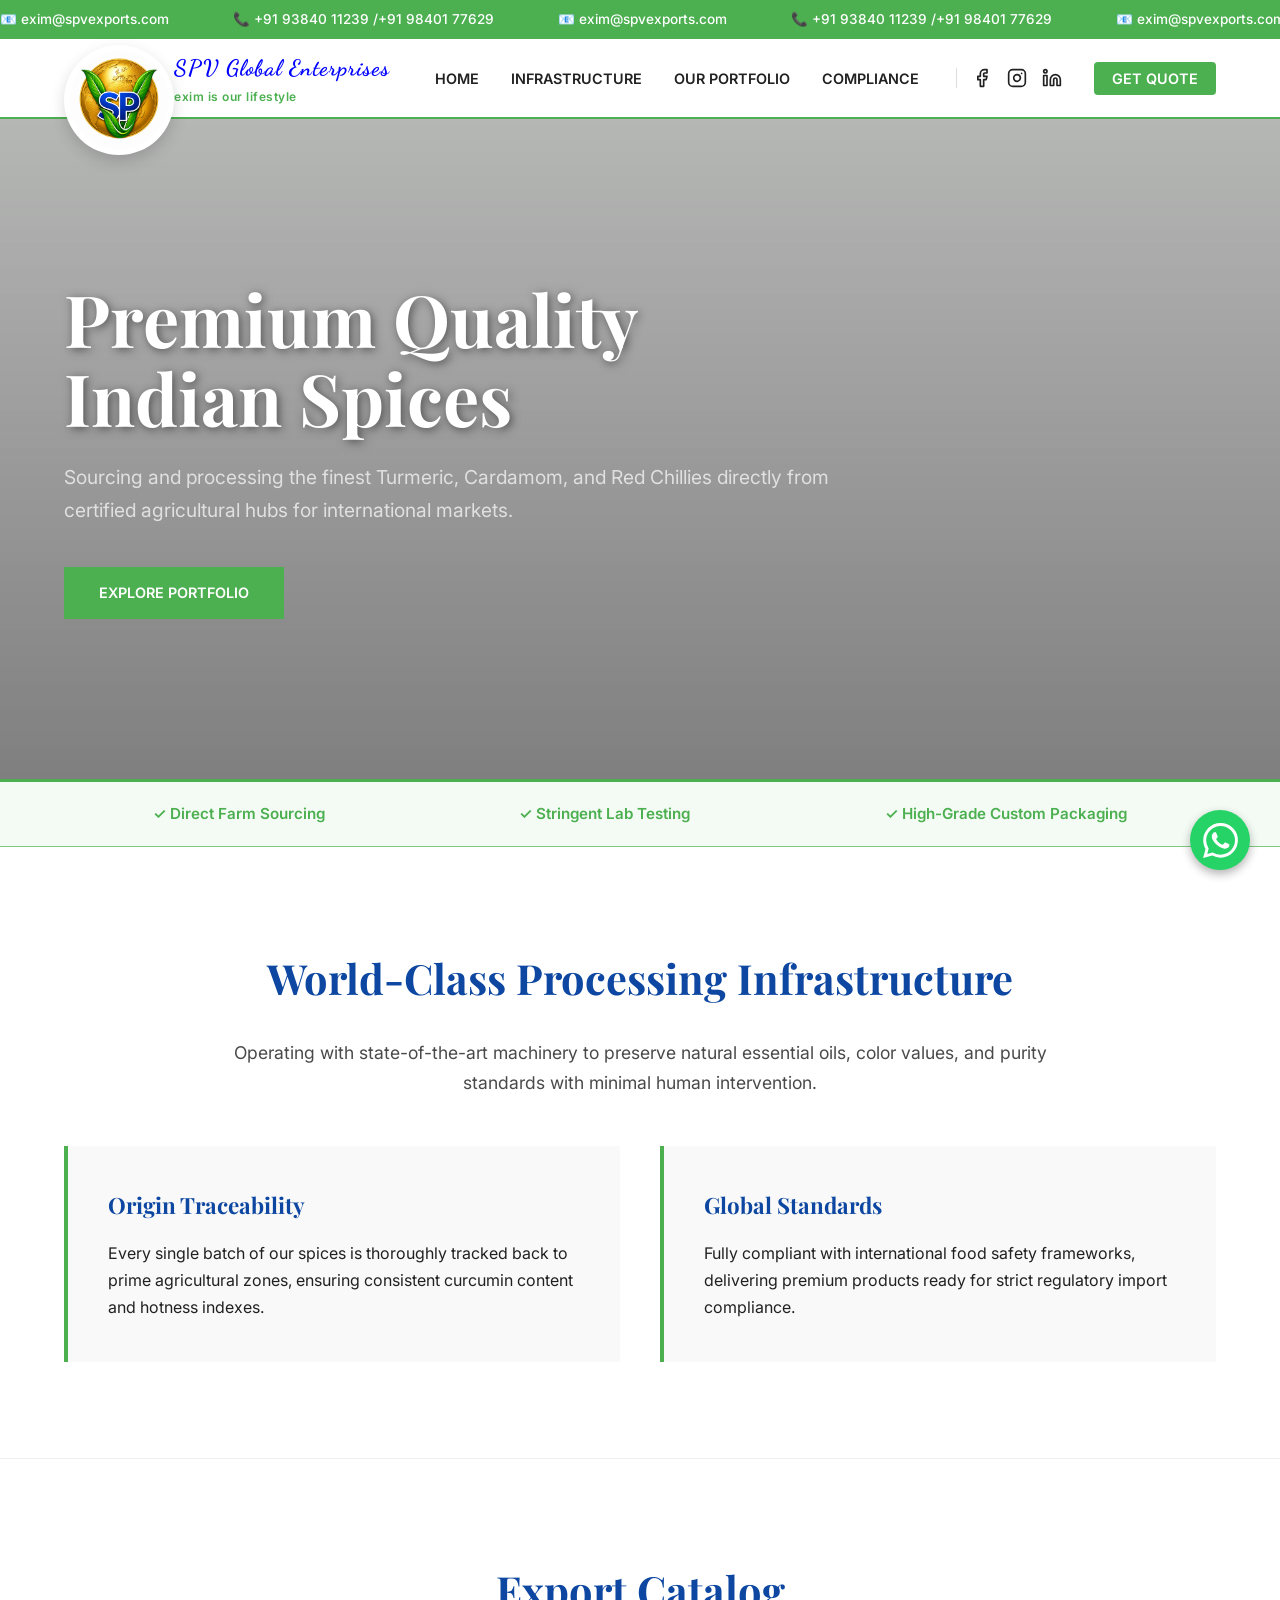
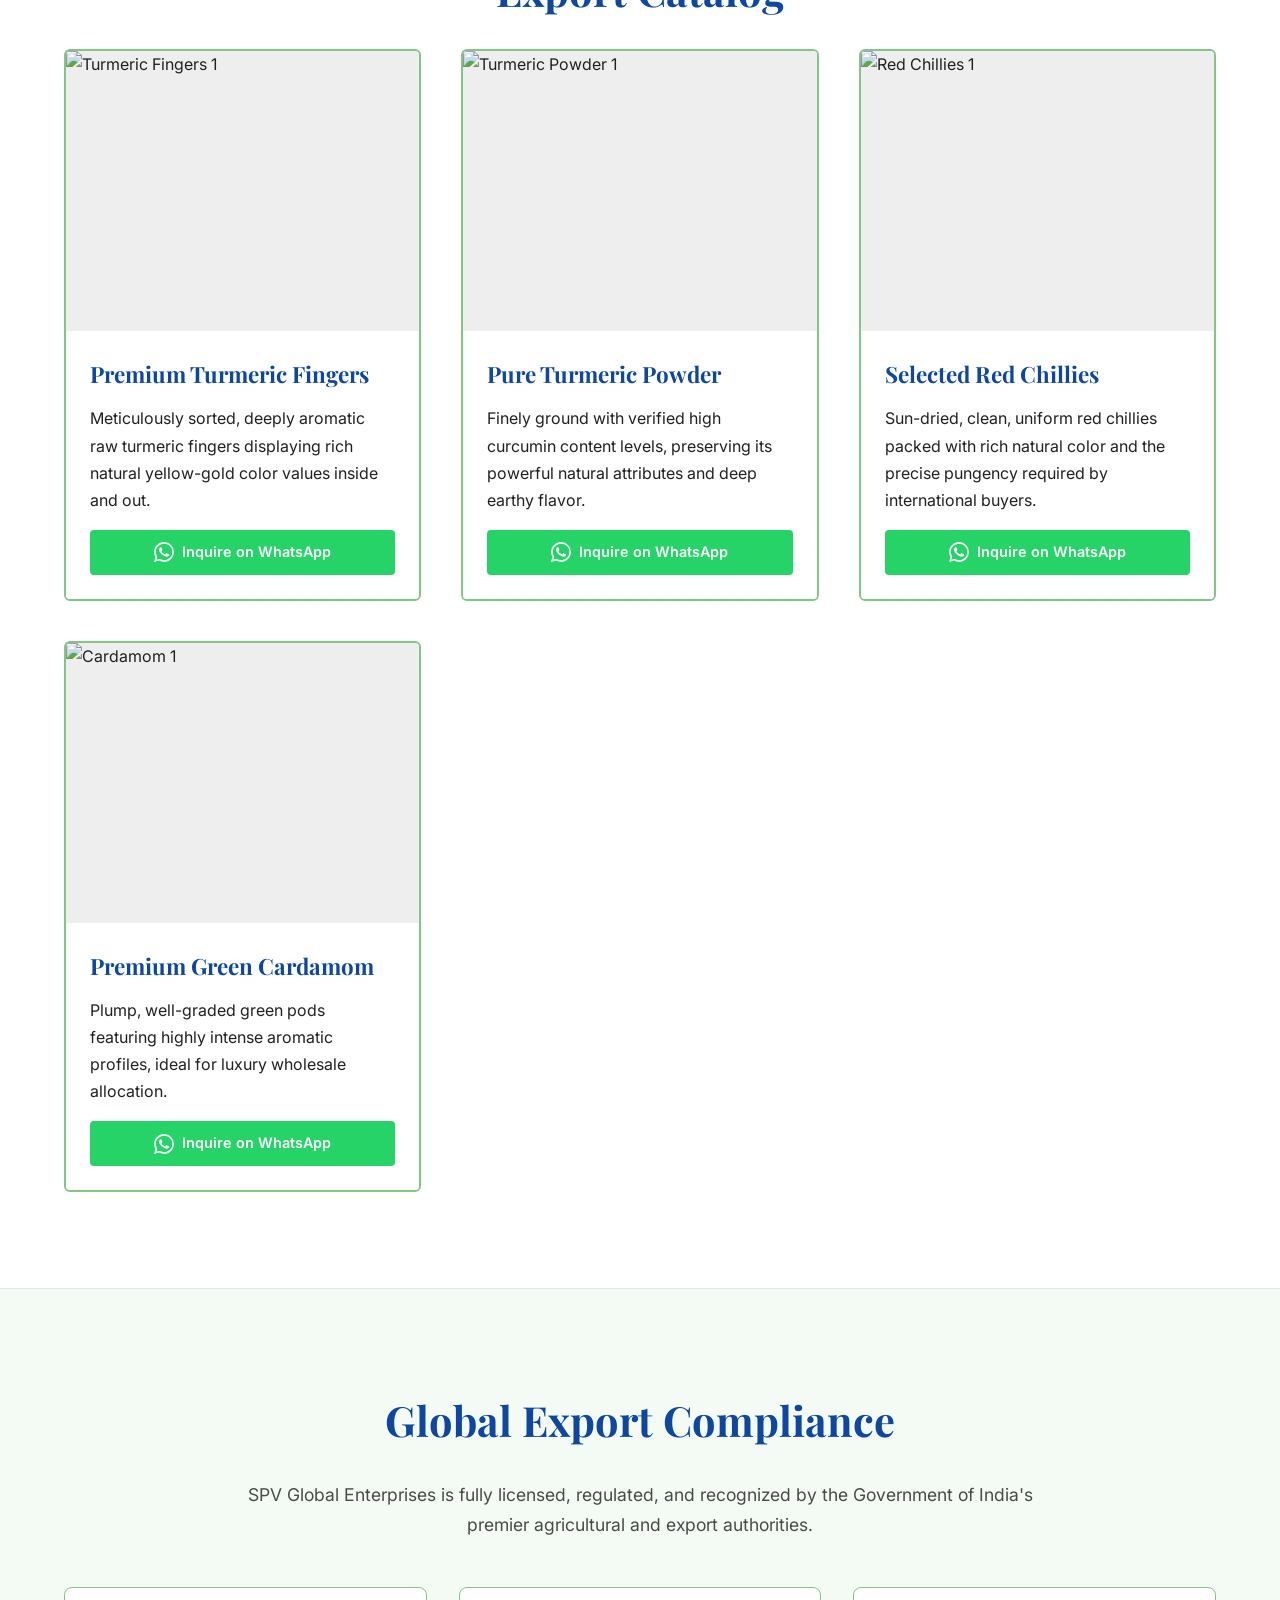
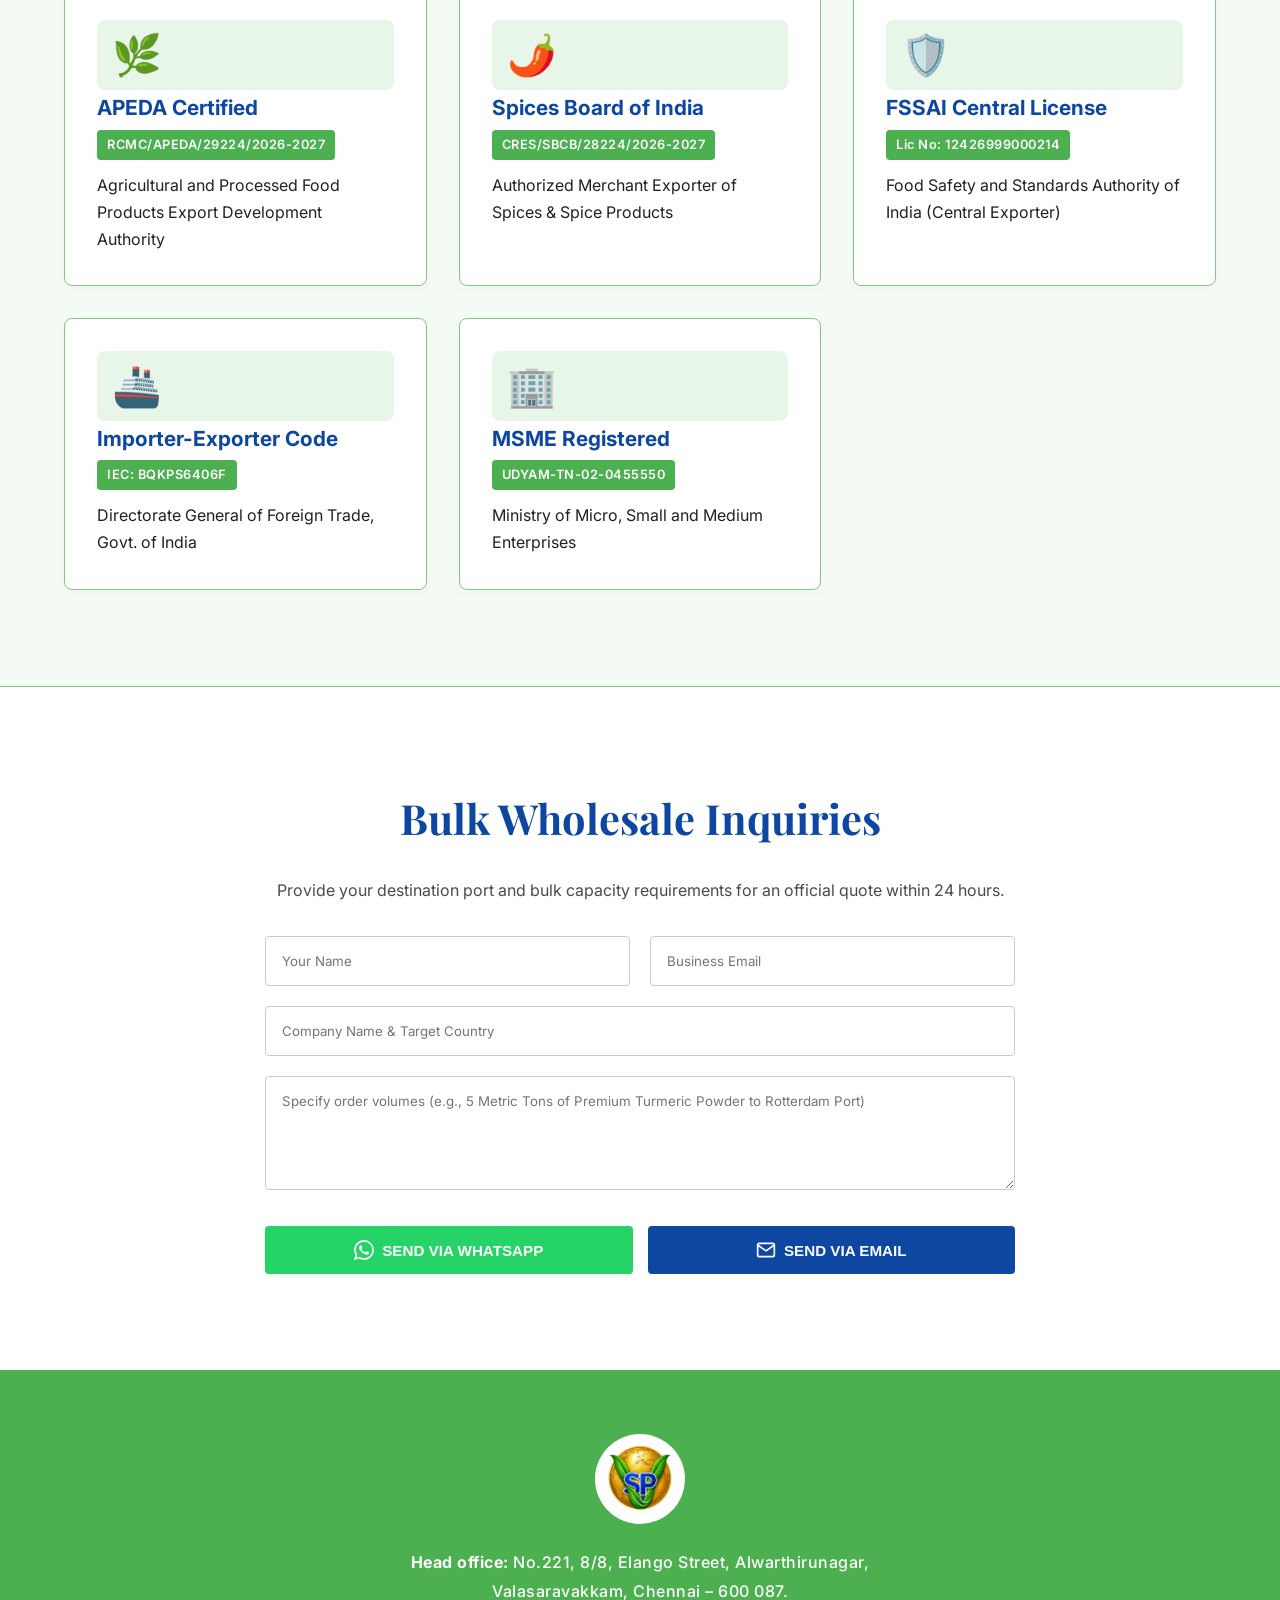
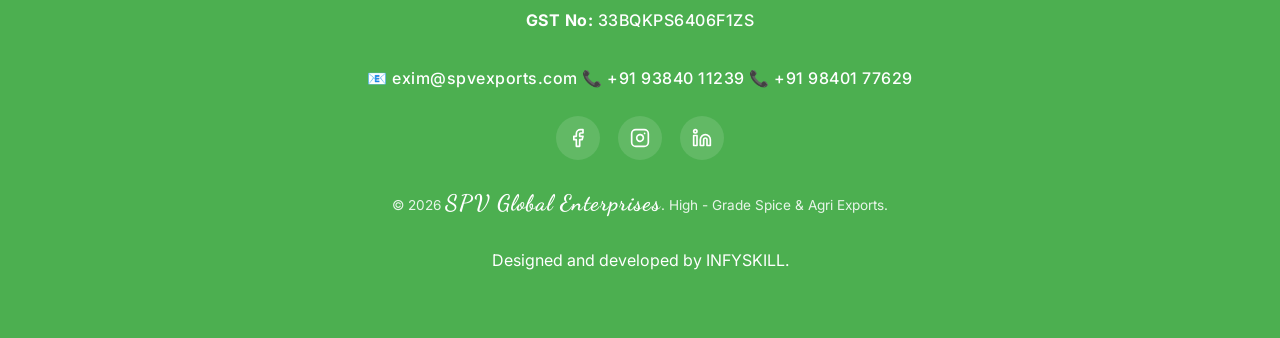
==== index.html @ 5a8e25a3 "feat: Implement certificate modal viewer with PDF.js integration" ====
<!DOCTYPE html>
<html lang="en">
<head>
    <meta charset="UTF-8">
    <meta name="viewport" content="width=device-width, initial-scale=1.0">
    <title>SPV Global Enterprises</title>
    
    <link rel="preconnect" href="https://fonts.googleapis.com">
    <link rel="preconnect" href="https://fonts.gstatic.com" crossorigin>
    <link href="https://fonts.googleapis.com/css2?family=Dancing+Script:wght@700&family=Inter:wght@400;500;600&family=Playfair+Display:wght@600;700&display=swap" rel="stylesheet">
    
    <link rel="stylesheet" href="css/style.css">
    <link rel="icon" type="image/jpeg" href="pics/newlogo.jpeg">
</head>
<body>

    <div class="top-bar">
        <div class="top-bar-container">
            <span>📧 exim@spvexports.com</span>
            <span>📞 +91 93840 11239 /+91 98401 77629</span>
            <span>📧 exim@spvexports.com</span>
            <span>📞 +91 93840 11239 /+91 98401 77629</span>
            <span>📧 exim@spvexports.com</span>
            <span>📞 +91 93840 11239 /+91 98401 77629</span>
            <span>📧 exim@spvexports.com</span>
            <span>📞 +91 93840 11239 /+91 98401 77629</span>
            <span>📧 exim@spvexports.com</span>
            <span>📞 +91 93840 11239 /+91 98401 77629</span>
            <span>📧 exim@spvexports.com</span>
            <span>📞 +91 93840 11239 /+91 98401 77629</span>
        </div>
    </div>

    <nav class="navbar" id="navbar">
        <a href="#home" class="brand-container">
            <div class="logo">
                <img src="pics/newlogo.jpeg" alt="SPV Global Logo">
            </div>
            <div class="brand-text">
                <span class="cursive-text">SPV Global Enterprises</span>
                <span class="tagline">exim is our lifestyle</span>
            </div>
        </a>
        
        <div class="hamburger" id="hamburger">
            <span></span>
            <span></span>
            <span></span>
        </div>

        <ul class="nav-links" id="nav-links">
            <li><a href="#home">Home</a></li>
            <li><a href="#infrastructure">Infrastructure</a></li>
            <li><a href="#portfolio">Our Portfolio</a></li>
            <li><a href="#certifications">Compliance</a></li>
            
            <li class="nav-socials">
                <a href="https://www.facebook.com/profile.php?id=61590350675172" aria-label="Facebook" target="_blank" rel="noopener noreferrer">
                    <svg width="20" height="20" viewBox="0 0 24 24" fill="none" stroke="currentColor" stroke-width="2" stroke-linecap="round" stroke-linejoin="round">
                        <path d="M18 2h-3a5 5 0 0 0-5 5v3H7v4h3v8h4v-8h3l1-4h-4V7a1 1 0 0 1 1-1h3z"></path>
                    </svg>
                </a>
                <a href="https://www.instagram.com/spvglobal2026?igsh=Nm51ZXF3a3JuY3J1" aria-label="Instagram" target="_blank" rel="noopener noreferrer">
                    <svg width="20" height="20" viewBox="0 0 24 24" fill="none" stroke="currentColor" stroke-width="2" stroke-linecap="round" stroke-linejoin="round">
                        <rect x="2" y="2" width="20" height="20" rx="5" ry="5"></rect>
                        <path d="M16 11.37A4 4 0 1 1 12.63 8 4 4 0 0 1 16 11.37z"></path>
                        <line x1="17.5" y1="6.5" x2="17.51" y2="6.5"></line>
                    </svg>
                </a>
                <a href="#" aria-label="LinkedIn" target="_blank" rel="noopener noreferrer">
                    <svg width="20" height="20" viewBox="0 0 24 24" fill="none" stroke="currentColor" stroke-width="2" stroke-linecap="round" stroke-linejoin="round">
                        <path d="M16 8a6 6 0 0 1 6 6v7h-4v-7a2 2 0 0 0-2-2 2 2 0 0 0-2 2v7h-4v-7a6 6 0 0 1 6-6z"></path>
                        <rect x="2" y="9" width="4" height="12"></rect>
                        <circle cx="4" cy="4" r="2"></circle>
                    </svg>
                </a>
            </li>

            <li><a href="#contact" class="btn-nav">Get Quote</a></li>
        </ul>
    </nav>

    <section id="home" class="hero">
        <div class="hero-content">
            <h1>Premium Quality <br>Indian Spices</h1>
            <p>Sourcing and processing the finest Turmeric, Cardamom, and Red Chillies directly from certified agricultural hubs for international markets.</p>
            <a href="#portfolio" class="btn">Explore Portfolio</a>
        </div>
    </section>

    <div class="highlight-bar">
        <div class="highlight-item">✓ Direct Farm Sourcing</div>
        <div class="highlight-item">✓ Stringent Lab Testing</div>
        <div class="highlight-item">✓ High-Grade Custom Packaging</div>
    </div>

    <section id="infrastructure" class="info-section">
        <div class="section-header">
            <h2 class="section-title text-center">World-Class Processing Infrastructure</h2>
            <p class="section-desc text-center">Operating with state-of-the-art machinery to preserve natural essential oils, color values, and purity standards with minimal human intervention.</p>
        </div>
        
        <div class="info-grid">
            <div class="info-box">
                <h3>Origin Traceability</h3>
                <p>Every single batch of our spices is thoroughly tracked back to prime agricultural zones, ensuring consistent curcumin content and hotness indexes.</p>
            </div>
            <div class="info-box">
                <h3>Global Standards</h3>
                <p>Fully compliant with international food safety frameworks, delivering premium products ready for strict regulatory import compliance.</p>
            </div>
        </div>
    </section>

    <section id="portfolio" class="portfolio-section">
        <h2 class="section-title text-center">Export Catalog</h2>
        
        <div class="spice-grid">
            <div class="spice-card">
                <div class="carousel-container">
                    <div class="carousel">
                        <img src="https://res.cloudinary.com/dfp6vcrcp/image/upload/v1779695497/ChatGPT_Image_May_25_2026_01_05_05_PM_gaqlql.png" alt="Turmeric Fingers 1">
                        <img src="https://res.cloudinary.com/dfp6vcrcp/image/upload/v1779892685/tf3_oqchvl.jpg" alt="Turmeric Fingers 2">
                        <img src="https://res.cloudinary.com/dfp6vcrcp/image/upload/v1779892685/tf2_jirezu.jpg" alt="Turmeric Fingers 3">
                        <img src="https://res.cloudinary.com/dfp6vcrcp/image/upload/v1779892685/tf1_uqsbfe.jpg" alt="Turmeric Fingers 4">
                        <img src="https://res.cloudinary.com/dfp6vcrcp/image/upload/v1779892686/tf4_s787qu.jpg" alt="Turmeric Fingers 5">
                    </div>
                </div>
                <div class="spice-info">
                    <div class="info-text">
                        <h3>Premium Turmeric Fingers</h3>
                        <p>Meticulously sorted, deeply aromatic raw turmeric fingers displaying rich natural yellow-gold color values inside and out.</p>
                    </div>
                    <a href="https://wa.me/919384011239?text=Hello%20SPV%20Global%20Enterprises.%20I%20would%20like%20to%20request%20a%20formal%20quotation%20and%20export%20details%20for%20your%20Premium%20Turmeric%20Fingers.%20Please%20advise%20on%20the%20next%20steps." target="_blank" class="btn-wa">
                        <svg viewBox="0 0 24 24"><path d="M17.472 14.382c-.297-.149-1.758-.867-2.03-.967-.273-.099-.471-.148-.67.15-.197.297-.767.966-.94 1.164-.173.199-.347.223-.644.075-.297-.15-1.255-.463-2.39-1.475-.883-.788-1.48-1.761-1.653-2.059-.173-.297-.018-.458.13-.606.134-.133.298-.347.446-.52.149-.174.198-.298.298-.497.099-.198.05-.371-.025-.52-.075-.149-.669-1.612-.916-2.207-.242-.579-.487-.5-.669-.51a12.8 12.8 0 0 0-.57-.01c-.198 0-.52.074-.792.372-.272.297-1.04 1.016-1.04 2.479 0 1.462 1.065 2.875 1.213 3.074.149.198 2.096 3.2 5.077 4.487.709.306 1.262.489 1.694.625.712.227 1.36.195 1.871.118.571-.085 1.758-.719 2.006-1.413.248-.694.248-1.289.173-1.413-.074-.124-.272-.198-.57-.347m-5.421 7.403h-.004a9.87 9.87 0 0 1-5.031-1.378l-.361-.214-3.741.982.998-3.648-.235-.374a9.86 9.86 0 0 1-1.51-5.26c.001-5.45 4.436-9.884 9.888-9.884 2.64 0 5.122 1.03 6.988 2.898a9.825 9.825 0 0 1 2.893 6.994c-.003 5.45-4.437 9.884-9.885 9.884m8.413-18.297A11.815 11.815 0 0 0 12.05 0C5.495 0 .16 5.335.157 11.892c0 2.096.547 4.142 1.588 5.945L.057 24l6.305-1.654a11.882 11.882 0 0 0 5.683 1.448h.005c6.554 0 11.89-5.335 11.893-11.893a11.821 11.821 0 0 0-3.48-8.413Z"/></svg>
                        Inquire on WhatsApp
                    </a>
                </div>
            </div>

            <div class="spice-card">
                <div class="carousel-container">
                    <div class="carousel">
                        <img src="https://res.cloudinary.com/dfp6vcrcp/image/upload/v1779695483/ChatGPT_Image_May_25_2026_01_06_16_PM_ndej7j.png" alt="Turmeric Powder 1">
                        <img src="https://res.cloudinary.com/dfp6vcrcp/image/upload/v1779858948/t_p_1_capuyv.jpg" alt="Turmeric Powder 2">
                        <img src="https://res.cloudinary.com/dfp6vcrcp/image/upload/v1779858948/t_p_4_w5t6rt.jpg" alt="Turmeric Powder 3">
                        <img src="https://res.cloudinary.com/dfp6vcrcp/image/upload/v1779858950/t_p_2_prbvr5.jpg" alt="Turmeric Powder 4">
                        <img src="https://res.cloudinary.com/dfp6vcrcp/image/upload/v1779858950/t_p_3_uwtykf.jpg" alt="Turmeric Powder 5">
                    </div>
                </div>
                <div class="spice-info">
                    <div class="info-text">
                        <h3>Pure Turmeric Powder</h3>
                        <p>Finely ground with verified high curcumin content levels, preserving its powerful natural attributes and deep earthy flavor.</p>
                    </div>
                    <a href="https://wa.me/919384011239?text=Hello%20SPV%20Global%20Enterprises.%20I%20would%20like%20to%20request%20a%20formal%20quotation%20and%20export%20details%20for%20your%20Pure%20Turmeric%20Powder.%20Please%20advise%20on%20the%20next%20steps." target="_blank" class="btn-wa">
                        <svg viewBox="0 0 24 24"><path d="M17.472 14.382c-.297-.149-1.758-.867-2.03-.967-.273-.099-.471-.148-.67.15-.197.297-.767.966-.94 1.164-.173.199-.347.223-.644.075-.297-.15-1.255-.463-2.39-1.475-.883-.788-1.48-1.761-1.653-2.059-.173-.297-.018-.458.13-.606.134-.133.298-.347.446-.52.149-.174.198-.298.298-.497.099-.198.05-.371-.025-.52-.075-.149-.669-1.612-.916-2.207-.242-.579-.487-.5-.669-.51a12.8 12.8 0 0 0-.57-.01c-.198 0-.52.074-.792.372-.272.297-1.04 1.016-1.04 2.479 0 1.462 1.065 2.875 1.213 3.074.149.198 2.096 3.2 5.077 4.487.709.306 1.262.489 1.694.625.712.227 1.36.195 1.871.118.571-.085 1.758-.719 2.006-1.413.248-.694.248-1.289.173-1.413-.074-.124-.272-.198-.57-.347m-5.421 7.403h-.004a9.87 9.87 0 0 1-5.031-1.378l-.361-.214-3.741.982.998-3.648-.235-.374a9.86 9.86 0 0 1-1.51-5.26c.001-5.45 4.436-9.884 9.888-9.884 2.64 0 5.122 1.03 6.988 2.898a9.825 9.825 0 0 1 2.893 6.994c-.003 5.45-4.437 9.884-9.885 9.884m8.413-18.297A11.815 11.815 0 0 0 12.05 0C5.495 0 .16 5.335.157 11.892c0 2.096.547 4.142 1.588 5.945L.057 24l6.305-1.654a11.882 11.882 0 0 0 5.683 1.448h.005c6.554 0 11.89-5.335 11.893-11.893a11.821 11.821 0 0 0-3.48-8.413Z"/></svg>
                        Inquire on WhatsApp
                    </a>
                </div>
            </div>

            <div class="spice-card">
                <div class="carousel-container">
                    <div class="carousel">
                        <img src="https://res.cloudinary.com/dfp6vcrcp/image/upload/v1779695510/ChatGPT_Image_May_25_2026_01_07_14_PM_oymcrf.png" alt="Red Chillies 1">
                        <img src="https://res.cloudinary.com/dfp6vcrcp/image/upload/v1779858945/red_chillis_4_udwutx.jpg" alt="Red Chillies 2">
                        <img src="https://res.cloudinary.com/dfp6vcrcp/image/upload/v1779858945/red_chillis_3_qws7mu.jpg" alt="Red Chillies 3">
                        <img src="https://res.cloudinary.com/dfp6vcrcp/image/upload/v1779858945/red_chillis_1_usgrd6.jpg" alt="Red Chillies 4">
                        <img src="https://res.cloudinary.com/dfp6vcrcp/image/upload/v1779858945/red_chillis_2_l9vhbj.jpg" alt="Red Chillies 5">
                    </div>
                </div>
                <div class="spice-info">
                    <div class="info-text">
                        <h3>Selected Red Chillies</h3>
                        <p>Sun-dried, clean, uniform red chillies packed with rich natural color and the precise pungency required by international buyers.</p>
                    </div>
                    <a href="https://wa.me/919384011239?text=Hello%20SPV%20Global%20Enterprises.%20I%20would%20like%20to%20request%20a%20formal%20quotation%20and%20export%20details%20for%20your%20Selected%20Red%20Chillies.%20Please%20advise%20on%20the%20next%20steps." target="_blank" class="btn-wa">
                        <svg viewBox="0 0 24 24"><path d="M17.472 14.382c-.297-.149-1.758-.867-2.03-.967-.273-.099-.471-.148-.67.15-.197.297-.767.966-.94 1.164-.173.199-.347.223-.644.075-.297-.15-1.255-.463-2.39-1.475-.883-.788-1.48-1.761-1.653-2.059-.173-.297-.018-.458.13-.606.134-.133.298-.347.446-.52.149-.174.198-.298.298-.497.099-.198.05-.371-.025-.52-.075-.149-.669-1.612-.916-2.207-.242-.579-.487-.5-.669-.51a12.8 12.8 0 0 0-.57-.01c-.198 0-.52.074-.792.372-.272.297-1.04 1.016-1.04 2.479 0 1.462 1.065 2.875 1.213 3.074.149.198 2.096 3.2 5.077 4.487.709.306 1.262.489 1.694.625.712.227 1.36.195 1.871.118.571-.085 1.758-.719 2.006-1.413.248-.694.248-1.289.173-1.413-.074-.124-.272-.198-.57-.347m-5.421 7.403h-.004a9.87 9.87 0 0 1-5.031-1.378l-.361-.214-3.741.982.998-3.648-.235-.374a9.86 9.86 0 0 1-1.51-5.26c.001-5.45 4.436-9.884 9.888-9.884 2.64 0 5.122 1.03 6.988 2.898a9.825 9.825 0 0 1 2.893 6.994c-.003 5.45-4.437 9.884-9.885 9.884m8.413-18.297A11.815 11.815 0 0 0 12.05 0C5.495 0 .16 5.335.157 11.892c0 2.096.547 4.142 1.588 5.945L.057 24l6.305-1.654a11.882 11.882 0 0 0 5.683 1.448h.005c6.554 0 11.89-5.335 11.893-11.893a11.821 11.821 0 0 0-3.48-8.413Z"/></svg>
                        Inquire on WhatsApp
                    </a>
                </div>
            </div>

            <div class="spice-card">
                <div class="carousel-container">
                    <div class="carousel">
                        <img src="https://res.cloudinary.com/dfp6vcrcp/image/upload/v1779695506/ChatGPT_Image_May_25_2026_01_08_29_PM_tykhs1.png" alt="Cardamom 1">
                        <img src="https://res.cloudinary.com/dfp6vcrcp/image/upload/v1779858942/c_1_ctaakx.jpg" alt="Cardamom 2">
                        <img src="https://res.cloudinary.com/dfp6vcrcp/image/upload/v1779858944/c_3_cwjhmk.jpg" alt="Cardamom 3">
                        <img src="https://res.cloudinary.com/dfp6vcrcp/image/upload/v1779858944/c_2_wsh0tm.jpg" alt="Cardamom 4">
                        <img src="https://res.cloudinary.com/dfp6vcrcp/image/upload/v1779858944/c_4_etouyx.jpg" alt="Cardamom 5">
                    </div>
                </div>
                <div class="spice-info">
                    <div class="info-text">
                        <h3>Premium Green Cardamom</h3>
                        <p>Plump, well-graded green pods featuring highly intense aromatic profiles, ideal for luxury wholesale allocation.</p>
                    </div>
                    <a href="https://wa.me/919384011239?text=Hello%20SPV%20Global%20Enterprises.%20I%20would%20like%20to%20request%20a%20formal%20quotation%20and%20export%20details%20for%20your%20Premium%20Green%20Cardamom.%20Please%20advise%20on%20the%20next%20steps." target="_blank" class="btn-wa">
                        <svg viewBox="0 0 24 24"><path d="M17.472 14.382c-.297-.149-1.758-.867-2.03-.967-.273-.099-.471-.148-.67.15-.197.297-.767.966-.94 1.164-.173.199-.347.223-.644.075-.297-.15-1.255-.463-2.39-1.475-.883-.788-1.48-1.761-1.653-2.059-.173-.297-.018-.458.13-.606.134-.133.298-.347.446-.52.149-.174.198-.298.298-.497.099-.198.05-.371-.025-.52-.075-.149-.669-1.612-.916-2.207-.242-.579-.487-.5-.669-.51a12.8 12.8 0 0 0-.57-.01c-.198 0-.52.074-.792.372-.272.297-1.04 1.016-1.04 2.479 0 1.462 1.065 2.875 1.213 3.074.149.198 2.096 3.2 5.077 4.487.709.306 1.262.489 1.694.625.712.227 1.36.195 1.871.118.571-.085 1.758-.719 2.006-1.413.248-.694.248-1.289.173-1.413-.074-.124-.272-.198-.57-.347m-5.421 7.403h-.004a9.87 9.87 0 0 1-5.031-1.378l-.361-.214-3.741.982.998-3.648-.235-.374a9.86 9.86 0 0 1-1.51-5.26c.001-5.45 4.436-9.884 9.888-9.884 2.64 0 5.122 1.03 6.988 2.898a9.825 9.825 0 0 1 2.893 6.994c-.003 5.45-4.437 9.884-9.885 9.884m8.413-18.297A11.815 11.815 0 0 0 12.05 0C5.495 0 .16 5.335.157 11.892c0 2.096.547 4.142 1.588 5.945L.057 24l6.305-1.654a11.882 11.882 0 0 0 5.683 1.448h.005c6.554 0 11.89-5.335 11.893-11.893a11.821 11.821 0 0 0-3.48-8.413Z"/></svg>
                        Inquire on WhatsApp
                    </a>
                </div>
            </div>
        </div>
    </section>

    <section id="certifications" class="cert-section">
        <div class="section-header">
            <h2 class="section-title text-center">Global Export Compliance</h2>
            <p class="section-desc text-center">SPV Global Enterprises is fully licensed, regulated, and recognized by the Government of India's premier agricultural and export authorities.</p>
        </div>

        <div class="cert-grid">
            <div class="cert-card">
                <a href="#" data-cert="certificates/Apeda.pdf" data-title="APEDA Certified" class="cert-link cert-open">
                <div class="cert-icon">🌿</div>
                <div class="cert-details">
                    <h3>APEDA Certified</h3>
                    <span class="cert-number">RCMC/APEDA/29224/2026-2027</span>
                    <p>Agricultural and Processed Food Products Export Development Authority</p>
                </div>
                </a>
            </div>

            <div class="cert-card">
                <a href="#" data-cert="certificates/Spice.pdf" data-title="Spices Board of India" class="cert-link cert-open">
                <div class="cert-icon">🌶️</div>
                <div class="cert-details">
                    <h3>Spices Board of India</h3>
                    <span class="cert-number">CRES/SBCB/28224/2026-2027</span>
                    <p>Authorized Merchant Exporter of Spices & Spice Products</p>
                </div>
                </a>
            </div>

            <div class="cert-card">
                <a href="#" data-cert="certificates/FSSAI_Central License.pdf" data-title="FSSAI Central License" class="cert-link cert-open">
                <div class="cert-icon">🛡️</div>
                <div class="cert-details">
                    <h3>FSSAI Central License</h3>
                    <span class="cert-number">Lic No: 12426999000214</span>
                    <p>Food Safety and Standards Authority of India (Central Exporter)</p>
                </div>
                </a>
            </div>

            <div class="cert-card">
                <a href="#" data-cert="certificates/certificateOfIEC.pdf" data-title="Importer-Exporter Code" class="cert-link cert-open">
                <div class="cert-icon">🚢</div>
                <div class="cert-details">
                    <h3>Importer-Exporter Code</h3>
                    <span class="cert-number">IEC: BQKPS6406F</span>
                    <p>Directorate General of Foreign Trade, Govt. of India</p>
                </div>
                </a>
            </div>

            <div class="cert-card">
                <a href="#" data-cert="certificates/Print - Udyam Registration Certificate annexure .pdf" data-title="MSME Registered" class="cert-link cert-open">
                <div class="cert-icon">🏢</div>
                <div class="cert-details">
                    <h3>MSME Registered</h3>
                    <span class="cert-number">UDYAM-TN-02-0455550</span>
                    <p>Ministry of Micro, Small and Medium Enterprises</p>
                </div>
                </a>
            </div>
        </div>
    </section>

    <section id="contact" class="contact-section">
        <div class="contact-container">
            <h2 class="section-title text-center">Bulk Wholesale Inquiries</h2>
            <p class="contact-subtitle text-center">Provide your destination port and bulk capacity requirements for an official quote within 24 hours.</p>
            
            <form id="quote-form">
                <div class="input-group">
                    <input type="text" name="Name" placeholder="Your Name" required>
                    <input type="email" name="Email" placeholder="Business Email" required>
                </div>
                <input type="text" name="Company" placeholder="Company Name & Target Country" required>
                <textarea name="Requirements" rows="5" placeholder="Specify order volumes (e.g., 5 Metric Tons of Premium Turmeric Powder to Rotterdam Port)" required></textarea>
                
                <div class="form-actions">
                    <button type="button" id="btn-whatsapp" class="btn btn-wa-submit">
                        <svg viewBox="0 0 24 24" style="width: 20px; height: 20px; fill: currentColor;"><path d="M17.472 14.382c-.297-.149-1.758-.867-2.03-.967-.273-.099-.471-.148-.67.15-.197.297-.767.966-.94 1.164-.173.199-.347.223-.644.075-.297-.15-1.255-.463-2.39-1.475-.883-.788-1.48-1.761-1.653-2.059-.173-.297-.018-.458.13-.606.134-.133.298-.347.446-.52.149-.174.198-.298.298-.497.099-.198.05-.371-.025-.52-.075-.149-.669-1.612-.916-2.207-.242-.579-.487-.5-.669-.51a12.8 12.8 0 0 0-.57-.01c-.198 0-.52.074-.792.372-.272.297-1.04 1.016-1.04 2.479 0 1.462 1.065 2.875 1.213 3.074.149.198 2.096 3.2 5.077 4.487.709.306 1.262.489 1.694.625.712.227 1.36.195 1.871.118.571-.085 1.758-.719 2.006-1.413.248-.694.248-1.289.173-1.413-.074-.124-.272-.198-.57-.347m-5.421 7.403h-.004a9.87 9.87 0 0 1-5.031-1.378l-.361-.214-3.741.982.998-3.648-.235-.374a9.86 9.86 0 0 1-1.51-5.26c.001-5.45 4.436-9.884 9.888-9.884 2.64 0 5.122 1.03 6.988 2.898a9.825 9.825 0 0 1 2.893 6.994c-.003 5.45-4.437 9.884-9.885 9.884m8.413-18.297A11.815 11.815 0 0 0 12.05 0C5.495 0 .16 5.335.157 11.892c0 2.096.547 4.142 1.588 5.945L.057 24l6.305-1.654a11.882 11.882 0 0 0 5.683 1.448h.005c6.554 0 11.89-5.335 11.893-11.893a11.821 11.821 0 0 0-3.48-8.413Z"/></svg>
                        Send via WhatsApp
                    </button>
                    <button type="button" id="btn-email" class="btn btn-email-submit">
                        <svg viewBox="0 0 24 24" style="width: 20px; height: 20px; fill: none; stroke: currentColor; stroke-width: 2; stroke-linecap: round; stroke-linejoin: round;"><path d="M4 4h16c1.1 0 2 .9 2 2v12c0 1.1-.9 2-2 2H4c-1.1 0-2-.9-2-2V6c0-1.1.9-2 2-2z"></path><polyline points="22,6 12,13 2,6"></polyline></svg>
                        Send via Email
                    </button>
                </div>
            </form>
        </div>
    </section>

    <footer>
        <div class="footer-content">
            <a href="#home" class="logo">
                <img src="pics/newlogo.jpeg" alt="SPV Global Logo">
            </a>
            <div class="footer-contact">
                <strong>Head office:</strong> No.221, 8/8, Elango Street, Alwarthirunagar,<br>Valasaravakkam, Chennai – 600 087.<br>
                <strong>GST No:</strong> 33BQKPS6406F1ZS<br><br>
                <span class="footer-contact-line footer-email">📧 exim@spvexports.com</span>
                <span class="footer-contact-line footer-phone">📞 +91 93840 11239</span>
                <span class="footer-contact-line footer-phone">📞 +91 98401 77629</span>
            </div>
            <div class="footer-socials">
                <a href="https://www.facebook.com/profile.php?id=61590350675172" aria-label="Facebook" target="_blank" rel="noopener noreferrer">
                    <svg width="20" height="20" viewBox="0 0 24 24" fill="none" stroke="currentColor" stroke-width="2" stroke-linecap="round" stroke-linejoin="round">
                        <path d="M18 2h-3a5 5 0 0 0-5 5v3H7v4h3v8h4v-8h3l1-4h-4V7a1 1 0 0 1 1-1h3z"></path>
                    </svg>
                </a>
                <a href="https://www.instagram.com/spvglobal2026?igsh=Nm51ZXF3a3JuY3J1" aria-label="Instagram" target="_blank" rel="noopener noreferrer">
                    <svg width="20" height="20" viewBox="0 0 24 24" fill="none" stroke="currentColor" stroke-width="2" stroke-linecap="round" stroke-linejoin="round">
                        <rect x="2" y="2" width="20" height="20" rx="5" ry="5"></rect>
                        <path d="M16 11.37A4 4 0 1 1 12.63 8 4 4 0 0 1 16 11.37z"></path>
                        <line x1="17.5" y1="6.5" x2="17.51" y2="6.5"></line>
                    </svg>
                </a>
                <a href="#" aria-label="LinkedIn" target="_blank" rel="noopener noreferrer">
                    <svg width="20" height="20" viewBox="0 0 24 24" fill="none" stroke="currentColor" stroke-width="2" stroke-linecap="round" stroke-linejoin="round">
                        <path d="M16 8a6 6 0 0 1 6 6v7h-4v-7a2 2 0 0 0-2-2 2 2 0 0 0-2 2v7h-4v-7a6 6 0 0 1 6-6z"></path>
                        <rect x="2" y="9" width="4" height="12"></rect>
                        <circle cx="4" cy="4" r="2"></circle>
                    </svg>
                </a>
            </div>
            <p class="footer-rights">&copy; 2026 <span class="cursive-text">SPV Global Enterprises</span>. High - Grade Spice & Agri Exports.</p>
            <p class="footer-credit">Designed and developed by <a href="https://softwaresolutions.infyskill.in" target="_blank" rel="noopener noreferrer" title="Visit INFYSKILL website">INFYSKILL</a>.</p>
        </div>
    </footer>

    <a href="https://wa.me/919384011239?text=Hello%20SPV%20Global%20Enterprises.%20I%20am%20interested%20in%20exploring%20your%20premium%20spice%20portfolio%20for%20our%20business%20requirements.%20Could%20you%20please%20share%20more%20details%20regarding%20your%20products%2C%20pricing%2C%20and%20export%20capabilities%3F" class="floating-wa" target="_blank" rel="noopener noreferrer">
        <svg viewBox="0 0 24 24"><path d="M17.472 14.382c-.297-.149-1.758-.867-2.03-.967-.273-.099-.471-.148-.67.15-.197.297-.767.966-.94 1.164-.173.199-.347.223-.644.075-.297-.15-1.255-.463-2.39-1.475-.883-.788-1.48-1.761-1.653-2.059-.173-.297-.018-.458.13-.606.134-.133.298-.347.446-.52.149-.174.198-.298.298-.497.099-.198.05-.371-.025-.52-.075-.149-.669-1.612-.916-2.207-.242-.579-.487-.5-.669-.51a12.8 12.8 0 0 0-.57-.01c-.198 0-.52.074-.792.372-.272.297-1.04 1.016-1.04 2.479 0 1.462 1.065 2.875 1.213 3.074.149.198 2.096 3.2 5.077 4.487.709.306 1.262.489 1.694.625.712.227 1.36.195 1.871.118.571-.085 1.758-.719 2.006-1.413.248-.694.248-1.289.173-1.413-.074-.124-.272-.198-.57-.347m-5.421 7.403h-.004a9.87 9.87 0 0 1-5.031-1.378l-.361-.214-3.741.982.998-3.648-.235-.374a9.86 9.86 0 0 1-1.51-5.26c.001-5.45 4.436-9.884 9.888-9.884 2.64 0 5.122 1.03 6.988 2.898a9.825 9.825 0 0 1 2.893 6.994c-.003 5.45-4.437 9.884-9.885 9.884m8.413-18.297A11.815 11.815 0 0 0 12.05 0C5.495 0 .16 5.335.157 11.892c0 2.096.547 4.142 1.588 5.945L.057 24l6.305-1.654a11.882 11.882 0 0 0 5.683 1.448h.005c6.554 0 11.89-5.335 11.893-11.893a11.821 11.821 0 0 0-3.48-8.413Z"/></svg>
    </a>

    <!-- Certificate viewer modal (renders PDFs using PDF.js viewer to prevent browser download toolbar) -->
    <div id="cert-modal" class="cert-modal" aria-hidden="true" hidden>
        <div class="cert-modal-backdrop" data-action="close"></div>
        <div class="cert-modal-content" role="dialog" aria-modal="true">
            <div class="cert-modal-viewer">
                <div class="cert-viewer-toolbar">
                    <span id="cert-modal-title" class="cert-modal-title">Certificate</span>
                    <button id="cert-modal-close" class="cert-modal-close" aria-label="Close certificate viewer">×</button>
                </div>
                <div class="cert-viewer-body">
                    <div id="cert-preview-list" class="cert-preview-list"></div>
                    <div id="cert-loading" class="cert-loading">Loading certificate...</div>
                </div>
            </div>
        </div>
    </div>

    <script src="https://cdnjs.cloudflare.com/ajax/libs/pdf.js/3.9.179/pdf.min.js"></script>
    <script src="js/main.js"></script>
</body>
</html>
---- css/style.css ----
:root {
    /* Even lighter, fresher green palette */
    --primary-green: #4CAF50; 
    --light-green: #C8E6C9;
    --border-green: #81C784;
    --title-blue: #0D47A1;
    --bg-pure-white: #FFFFFF;
    --text-dark: #212121;
    --text-muted: #4A4A4A;
}

* {
    margin: 0;
    padding: 0;
    box-sizing: border-box;
    scroll-behavior: smooth;
}

body {
    font-family: 'Inter', sans-serif;
    background-color: var(--bg-pure-white);
    color: var(--text-dark);
    line-height: 1.7;
    overflow-x: hidden;
}

h1, h2, h3 {
    font-family: 'Playfair Display', serif;
}

.text-center { text-align: center; }

/* Top Contact Line */
.top-bar {
    background-color: var(--primary-green);
    color: white;
    padding: 8px 0;
    font-size: 0.85rem;
    font-weight: 500;
    overflow: hidden;
    white-space: nowrap;
}

.top-bar-container {
    display: flex;
    align-items: center;
    white-space: nowrap;
    animation: scroll-left 18s linear infinite;
}

.top-bar-container span {
    display: inline-flex;
    align-items: center;
    margin-right: 4rem;
}

.top-bar-container span:last-child {
    margin-right: 0;
}

@keyframes scroll-left {
    0% { transform: translateX(0); }
    100% { transform: translateX(-50%); }
}

/* Header Navbar */
.navbar {
    display: flex;
    justify-content: space-between;
    align-items: center;
    padding: 0 5%; 
    height: 80px; /* FIXED HEIGHT */
    background-color: var(--bg-pure-white);
    border-bottom: 2px solid var(--primary-green);
    position: sticky;
    top: 0;
    z-index: 100;
}

/* --- BRAND & LOGO OPTIMIZATIONS --- */
.brand-container {
    display: flex;
    align-items: center;
    text-decoration: none;
    height: 100%;
    gap: 10px; 
    z-index: 110;
}

.brand-container .logo { 
    position: relative;
    width: 100px; 
    height: 100%;
}

.brand-container .logo img { 
    position: absolute; 
    top: 6px;
    height: 110px; 
    width: 110px; 
    object-fit: contain; 
    background-color: var(--bg-pure-white); 
    border-radius: 50%; 
    padding: 6px; 
    box-shadow: 0 6px 15px rgba(0,0,0,0.15); 
    transition: transform 0.3s ease; 
}

.brand-container:hover .logo img {
    transform: scale(1.05);
}

.brand-text {
    display: flex;
    flex-direction: column;
    justify-content: center;
    white-space: nowrap;
}

.brand-text .company-name {
    font-family: 'Playfair Display', serif;
    font-size: 1.8rem;
    font-weight: 700;
    color: var(--title-blue);
    line-height: 1.1;
}

.brand-text .tagline {
    font-size: 0.75rem;
    color: var(--primary-green);
    font-weight: 600;
    letter-spacing: 0.5px;
}

.nav-links { list-style: none; display: flex; gap: 2rem; align-items: center; }
.nav-links a { color: var(--text-dark); text-decoration: none; font-size: 0.9rem; font-weight: 600; text-transform: uppercase; transition: color 0.3s; }
.nav-links a:hover { color: var(--primary-green); }

/* --- Social Media Icons in Navbar --- */
.nav-socials {
    display: flex;
    gap: 15px;
    align-items: center;
    border-left: 1px solid #ddd;
    padding-left: 15px;
    margin-left: 5px;
}
.nav-socials a {
    display: flex;
    align-items: center;
    justify-content: center;
    color: var(--text-dark);
    transition: color 0.3s, transform 0.3s;
}
.nav-socials a:hover {
    color: var(--primary-green);
    transform: translateY(-2px);
}

/* Hamburger Menu for Mobile */
.hamburger {
    display: none;
    flex-direction: column;
    cursor: pointer;
    gap: 5px;
    margin-left: auto; /* Ensures it pushes to the far right on mobile */
}
.hamburger span {
    width: 25px;
    height: 3px;
    background-color: var(--primary-green);
    transition: all 0.3s ease;
}

/* Buttons */
.btn {
    display: inline-block;
    padding: 14px 35px;
    background-color: var(--primary-green);
    color: white;
    text-decoration: none;
    font-size: 0.9rem;
    font-weight: 600;
    text-transform: uppercase;
    border: none;
    cursor: pointer;
    transition: background-color 0.3s;
}
.btn:hover { background-color: #388E3C; }
.btn-full { width: 100%; margin-top: 1rem; }
.btn-nav {
    background-color: var(--primary-green);
    color: white !important;
    padding: 8px 18px;
    border-radius: 4px;
}

/* WhatsApp Outline Button styling (Product Cards) */
.btn-wa {
    display: inline-flex;
    align-items: center;
    justify-content: center;
    gap: 8px;
    background-color: #25D366;
    color: white !important;
    text-decoration: none;
    padding: 10px 15px;
    border-radius: 4px;
    font-weight: 600;
    font-size: 0.9rem;
    margin-top: 1rem;
    transition: background-color 0.3s;
    width: 100%;
}
.btn-wa:hover { background-color: #1ebe57; }
.btn-wa svg {
    width: 20px;
    height: 20px;
    fill: currentColor;
}

/* Corporate Hero Banner */
.hero {
    padding: 10rem 5%;
    background: linear-gradient(rgba(10, 15, 10, 0.3), rgba(0, 0, 0, 0.5)),
                url('https://res.cloudinary.com/dfp6vcrcp/image/upload/v1779897756/bg_n6yecz.jpg') center/cover no-repeat;
    border-bottom: 3px solid var(--primary-green);
}
.hero-content { max-width: 800px; }
.hero-subtitle { color: var(--light-green); font-weight: 700; letter-spacing: 3px; font-size: 0.9rem; display: block; margin-bottom: 15px; }
.hero h1 { font-size: 4.5rem; color: var(--bg-pure-white); margin-bottom: 1.5rem; line-height: 1.1; text-shadow: 2px 2px 10px rgba(0,0,0,0.5); }
.hero p { font-size: 1.2rem; color: #e0e0e0; margin-bottom: 2.5rem; }

/* Sub-banners */
.highlight-bar {
    background-color: #f4fbf4;
    border-bottom: 1px solid var(--border-green);
    display: flex;
    justify-content: space-around;
    padding: 1.2rem 5%;
    color: var(--primary-green);
    font-weight: 600;
    font-size: 0.95rem;
    flex-wrap: wrap;
    gap: 1rem;
}

/* Titles */
.section-title { font-size: 2.6rem; color: var(--title-blue); margin-bottom: 1.5rem; }
.section-desc { font-size: 1.1rem; color: var(--text-muted); max-width: 850px; margin-bottom: 3rem; margin-left: auto; margin-right: auto; }

/* Infrastructure Sections */
.info-section { padding: 6rem 5%; max-width: 1300px; margin: 0 auto; }
.info-grid { display: grid; grid-template-columns: repeat(auto-fit, minmax(300px, 1fr)); gap: 2.5rem; }
.info-box { padding: 2.5rem; border-left: 4px solid var(--primary-green); background-color: #f9f9f9; }
.info-box h3 { color: var(--title-blue); font-size: 1.4rem; margin-bottom: 1rem; }

/* Portfolio Container Updates */
.portfolio-section { padding: 6rem 5%; background-color: var(--bg-pure-white); border-top: 1px solid #eee; }
.spice-grid { display: grid; grid-template-columns: repeat(auto-fit, minmax(280px, 1fr)); gap: 2.5rem; max-width: 1300px; margin: 0 auto; }

/* Flexbox Layout for Cards */
.spice-card { 
    background: var(--bg-pure-white); 
    border: 2px solid var(--border-green); 
    border-radius: 6px; 
    overflow: hidden; 
    transition: transform 0.3s;
    display: flex;
    flex-direction: column;
}
.spice-card:hover { transform: translateY(-5px); box-shadow: 0 10px 20px rgba(76, 175, 80, 0.15); }

/* Auto-Scrolling Carousel */
.carousel-container {
    width: 100%;
    height: 280px;
    overflow: hidden;
    position: relative;
    background-color: #eee;
}
.carousel {
    display: flex;
    width: 500%; 
    height: 100%;
    animation: slide-carousel 20s infinite;
}
.carousel img {
    width: 20%; 
    height: 100%;
    object-fit: cover;
}

@keyframes slide-carousel {
    0%, 15% { transform: translateX(0); }
    20%, 35% { transform: translateX(-20%); }
    40%, 55% { transform: translateX(-40%); }
    60%, 75% { transform: translateX(-60%); }
    80%, 95% { transform: translateX(-80%); }
    100% { transform: translateX(0); }
}

.spice-info { 
    padding: 1.5rem; 
    background-color: var(--bg-pure-white);
    flex-grow: 1;
    display: flex;
    flex-direction: column;
    justify-content: space-between;
}
.spice-info h3 { color: var(--title-blue); font-size: 1.4rem; margin-bottom: 0.75rem; }

/* Certifications Section */
.cert-section { padding: 6rem 5%; background-color: #f4fbf4; border-top: 1px solid #e0ebe0; }
.cert-grid { display: grid; grid-template-columns: repeat(auto-fit, minmax(300px, 1fr)); gap: 2rem; max-width: 1300px; margin: 0 auto; }
.cert-card { background-color: var(--bg-pure-white); border: 1px solid var(--border-green); border-radius: 8px; padding: 2rem; display: flex; align-items: flex-start; gap: 1.5rem; transition: all 0.3s ease; box-shadow: 0 4px 6px rgba(0,0,0,0.02); }
.cert-card:hover { transform: translateY(-5px); box-shadow: 0 12px 24px rgba(76, 175, 80, 0.15); border-color: var(--title-blue); }
.cert-icon { font-size: 2.5rem; background-color: #e8f5e9; padding: 15px; border-radius: 8px; line-height: 1; }
.cert-details h3 { color: var(--title-blue); font-size: 1.3rem; margin-bottom: 0.25rem; font-family: 'Inter', sans-serif; font-weight: 700; }
.cert-number { display: inline-block; background-color: var(--primary-green); color: white; font-size: 0.8rem; font-weight: 600; padding: 4px 10px; border-radius: 4px; margin-bottom: 0.75rem; letter-spacing: 0.5px; }

/* Contact Area */
.contact-section { padding: 6rem 5%; background-color: var(--bg-pure-white); border-top: 1px solid var(--border-green); }
.contact-container { max-width: 750px; margin: 0 auto; }
.contact-subtitle { color: var(--text-muted); margin-bottom: 2rem; }
form { display: flex; flex-direction: column; gap: 1.25rem; }
.input-group { display: flex; gap: 1.25rem; }
input, textarea { width: 100%; padding: 16px; background-color: var(--bg-pure-white); border: 1px solid #ccc; color: var(--text-dark); font-family: 'Inter', sans-serif; outline: none; border-radius: 4px; }
input:focus, textarea:focus { border-color: var(--primary-green); box-shadow: 0 0 5px rgba(76, 175, 80, 0.3); }

/* Corporate Footer */
footer { background-color: var(--primary-green); color: white; text-align: center; padding: 4rem 5%; }
footer .logo { display: flex; justify-content: center; margin-bottom: 1.5rem; text-decoration: none; }
footer .logo img { 
    height: 90px; 
    width: 90px;
    border-radius: 50%; /* Keeps footer logo perfectly round too */
    background-color: var(--bg-pure-white);
    padding: 6px;
    object-fit: contain;
}
footer .footer-credit a {
    color: inherit;
    text-decoration: none;
}
.footer-socials {
    display: flex;
    justify-content: center;
    gap: 18px;
    margin-bottom: 1.5rem;
}
.footer-socials a {
    display: inline-flex;
    width: 44px;
    height: 44px;
    align-items: center;
    justify-content: center;
    background-color: rgba(255,255,255,0.12);
    border-radius: 50%;
    color: white;
    transition: transform 0.3s ease, background-color 0.3s ease;
}
.footer-socials a:hover {
    background-color: rgba(255,255,255,0.25);
    transform: translateY(-2px);
}
.footer-contact { margin-bottom: 1.5rem; font-weight: 500; letter-spacing: 0.5px; line-height: 1.8; }
.footer-rights { color: #e8f5e9; font-size: 0.85rem; margin-bottom: 1.5rem; }
.footer-credit { margin-top: 1.5rem; }

/* Cursive Font */
.cursive-text {
    font-family: 'Dancing Script', cursive;
    font-size: 1.4rem;
    font-weight: 700;
    letter-spacing: 1px;
    color: blue;
}

.footer-rights .cursive-text {
    color: white;
}

/* Floating WhatsApp Button */
.floating-wa {
    position: fixed;
    bottom: 30px;
    right: 30px;
    background-color: #25D366;
    color: white;
    width: 60px;
    height: 60px;
    border-radius: 50%;
    display: flex;
    align-items: center;
    justify-content: center;
    box-shadow: 0 4px 10px rgba(0,0,0,0.3);
    z-index: 1000;
    transition: transform 0.3s ease, box-shadow 0.3s ease;
}

.floating-wa:hover {
    transform: translateY(-5px) scale(1.05);
    box-shadow: 0 6px 14px rgba(0,0,0,0.4);
}

.floating-wa svg {
    width: 35px;
    height: 35px;
    fill: white;
}

/* ========================================= */
/* MOBILE OPTIMIZATION MEDIA QUERIES         */
/* ========================================= */
@media (max-width: 900px) {
    .nav-links { gap: 1.5rem; }
}

@media (max-width: 768px) {
    /* Navbar specific mobile adjustments */
    .navbar {
        padding: 0 20px; /* Gives nice spacing on the edges */
    }
    
    /* Shrink the brand area perfectly on mobile */
    .brand-container { gap: 10px; }
    .brand-container .logo { width: 75px; }
    
    .brand-container .logo img {
        height: 75px;
        width: 75px;
        top: 12px; 
        padding: 4px;
    }

    .brand-text .company-name { font-size: 1.3rem; }
    .brand-text .tagline { font-size: 0.55rem; letter-spacing: 0px; }

    /* Hamburger & Mobile Nav */
    .hamburger { display: flex; }
    .nav-links {
        position: absolute;
        top: 100%; /* Attaches directly below the fixed 80px nav */
        left: 0;
        width: 100%;
        background-color: var(--bg-pure-white);
        flex-direction: column;
        align-items: center;
        padding: 2rem 0;
        box-shadow: 0 10px 15px rgba(0,0,0,0.1);
        border-top: 1px solid #eee;
        display: none; 
    }
    .nav-links.active {
        display: flex; 
    }
    .nav-links li { margin-bottom: 1rem; }
    
    /* Center the socials on mobile */
    .nav-socials {
        border-left: none;
        border-top: 1px solid #eee;
        padding-left: 0;
        padding-top: 15px;
        margin-left: 0;
        margin-bottom: 1rem;
        width: 100%;
        justify-content: center;
    }

    .btn-nav { width: 200px; text-align: center; }

    /* Hero Section Mobile */
    .hero { padding: 6rem 5%; }
    .hero h1 { font-size: 2.8rem; }
    .hero p { font-size: 1rem; }

    /* Sections Mobile */
    .section-title { font-size: 2rem; }
    .info-section, .portfolio-section, .cert-section, .contact-section { padding: 4rem 5%; }
    .input-group { flex-direction: column; gap: 1.25rem; }
    
    /* Highlight Bar */
    .highlight-bar { flex-direction: column; text-align: center; }

    /* Make floating WA button slightly smaller on mobile screens */
    .floating-wa {
        bottom: 20px;
        right: 20px;
        width: 50px;
        height: 50px;
    }
    
    .floating-wa svg {
        width: 30px;
        height: 30px;
    }
}

@media (max-width: 480px) {
    .hero h1 { font-size: 2.2rem; }
    .cert-card { flex-direction: column; align-items: center; text-align: center; }

    .footer-contact .footer-email,
    .footer-contact .footer-phone {
        display: block;
        margin: 0.25rem 0;
    }
}
.cert-link {
    text-decoration: none;
    color: inherit;
}

/* Certificate modal styles */
.cert-modal { position: fixed; inset: 0; display: flex; align-items: center; justify-content: center; z-index: 2000; }
.cert-modal[hidden] { display: none; }
.cert-modal-backdrop { position: absolute; inset: 0; background: rgba(0,0,0,0.65); }
.cert-modal-content { position: relative; width: 90%; max-width: 1100px; height: 86%; background: #fff; border-radius: 10px; overflow: hidden; box-shadow: 0 20px 40px rgba(0,0,0,0.35); display: flex; flex-direction: column; }
.cert-modal-close { position: relative; top: 0; right: 0; z-index: 1; background: transparent; border: none; font-size: 30px; line-height: 1; cursor: pointer; color: #222; padding: 6px 10px; }
.cert-modal-viewer { width: 100%; height: 100%; display: flex; flex-direction: column; }
.cert-viewer-toolbar { display: flex; justify-content: space-between; align-items: center; padding: 1rem 1.4rem 0.75rem; gap: 1rem; background: #f7f9fb; }
.cert-modal-title { font-size: 1.05rem; font-weight: 700; color: #1d2939; }
.cert-viewer-body { flex: 1; position: relative; overflow: auto; display: flex; justify-content: center; align-items: flex-start; padding: 1rem; background: #e9eef3; }
.cert-preview-list { width: 100%; display: flex; flex-direction: column; gap: 1.5rem; align-items: center; }
.cert-preview-list canvas { max-width: 100%; height: auto; box-shadow: 0 14px 34px rgba(0, 0, 0, 0.12); border-radius: 6px; }
.cert-loading { position: absolute; top: 50%; left: 50%; transform: translate(-50%, -50%); color: #1d2939; font-weight: 700; background: rgba(255,255,255,0.95); padding: 12px 18px; border-radius: 12px; display: none; z-index: 5; }

@media (max-width: 768px) {
    .cert-modal-content { width: 98%; height: 92%; }
    .cert-modal-close { font-size: 26px; }
}

/* Custom Form Action Buttons */
.form-actions {
    display: flex;
    gap: 15px;
    margin-top: 1rem;
    width: 100%;
}

.form-actions button {
    flex: 1; /* Makes both buttons take up equal half widths */
    padding: 14px 20px;
    font-size: 0.95rem;
    font-weight: 600;
    text-transform: uppercase;
    border: none;
    border-radius: 4px;
    cursor: pointer;
    display: flex;
    align-items: center;
    justify-content: center;
    gap: 8px;
    transition: all 0.3s ease;
}

.btn-wa-submit {
    background-color: #25D366;
    color: white;
}
.btn-wa-submit:hover {
    background-color: #1ebe57;
}

.btn-email-submit {
    background-color: var(--title-blue); 
    color: white;
}
.btn-email-submit:hover {
    background-color: #08306b;
}

/* Make buttons stack on smaller mobile screens */
@media (max-width: 768px) {
    .form-actions {
        flex-direction: column;
        gap: 10px;
    }
}
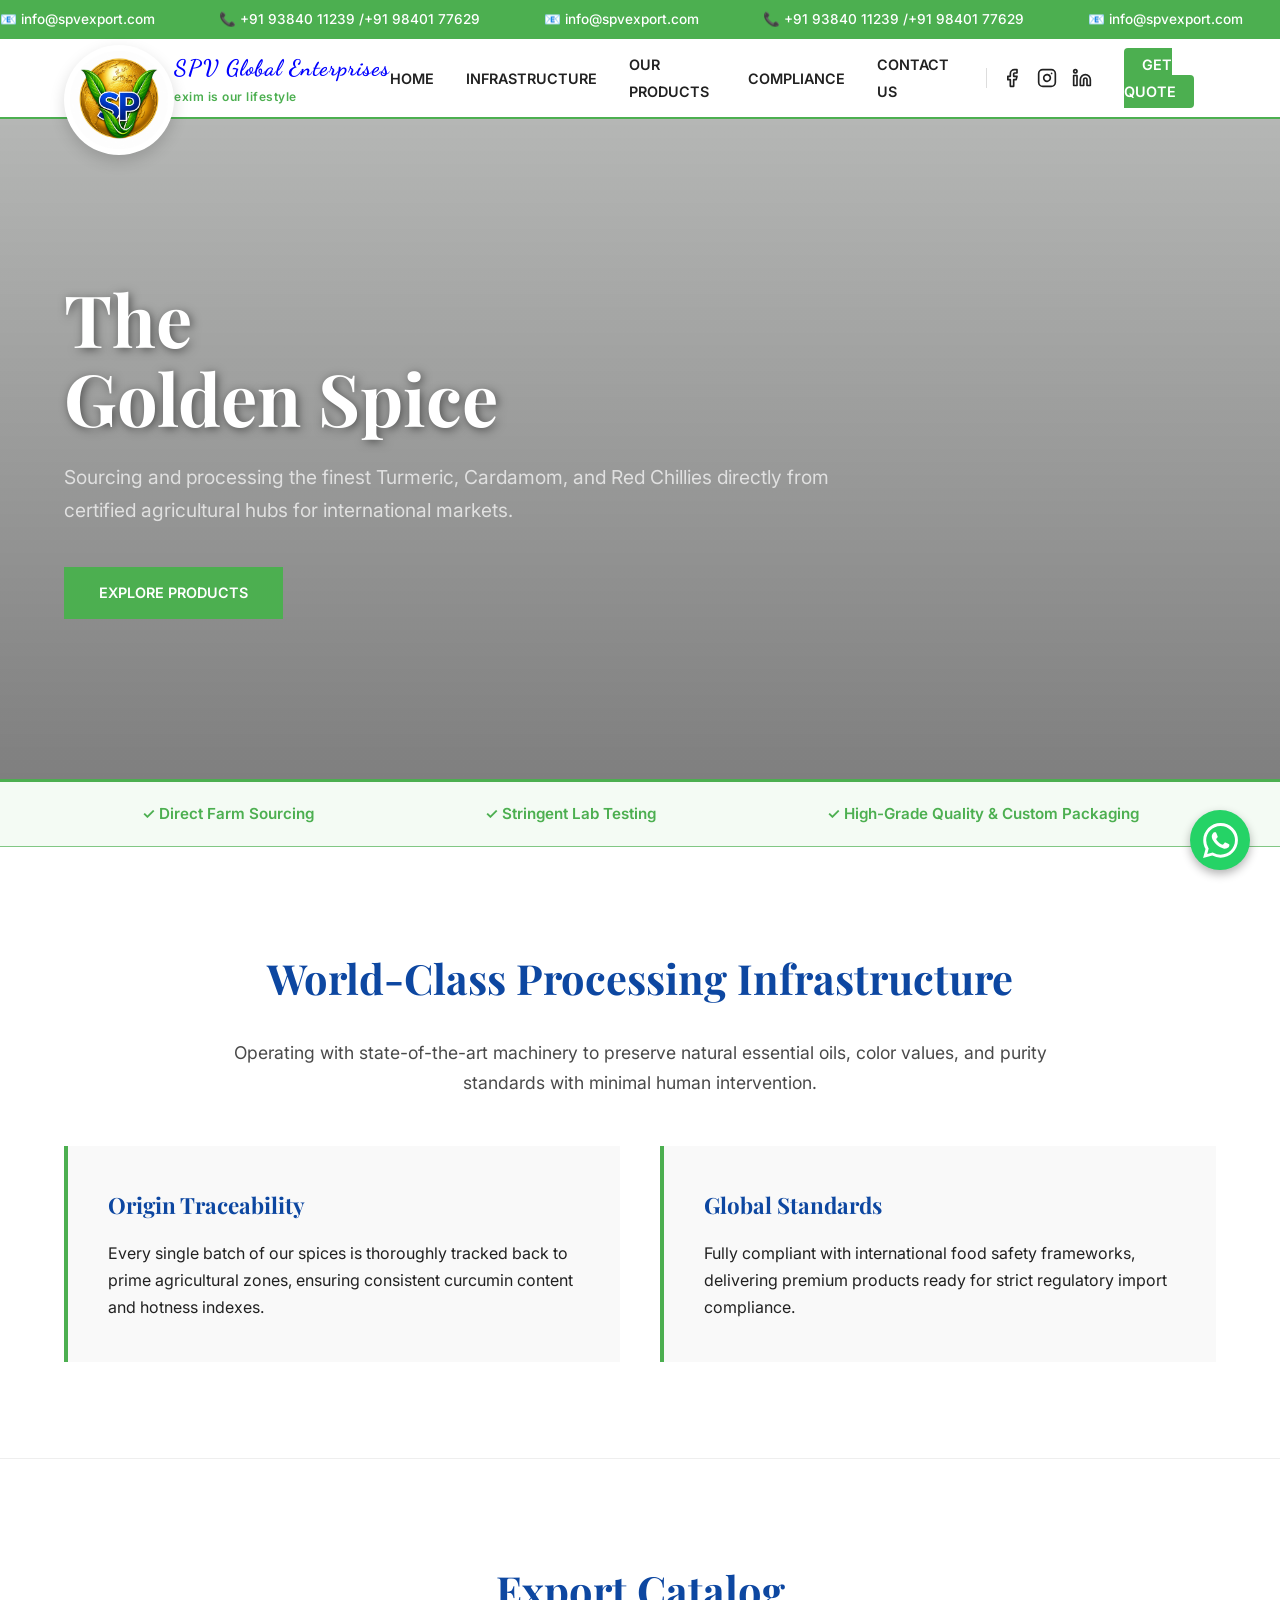
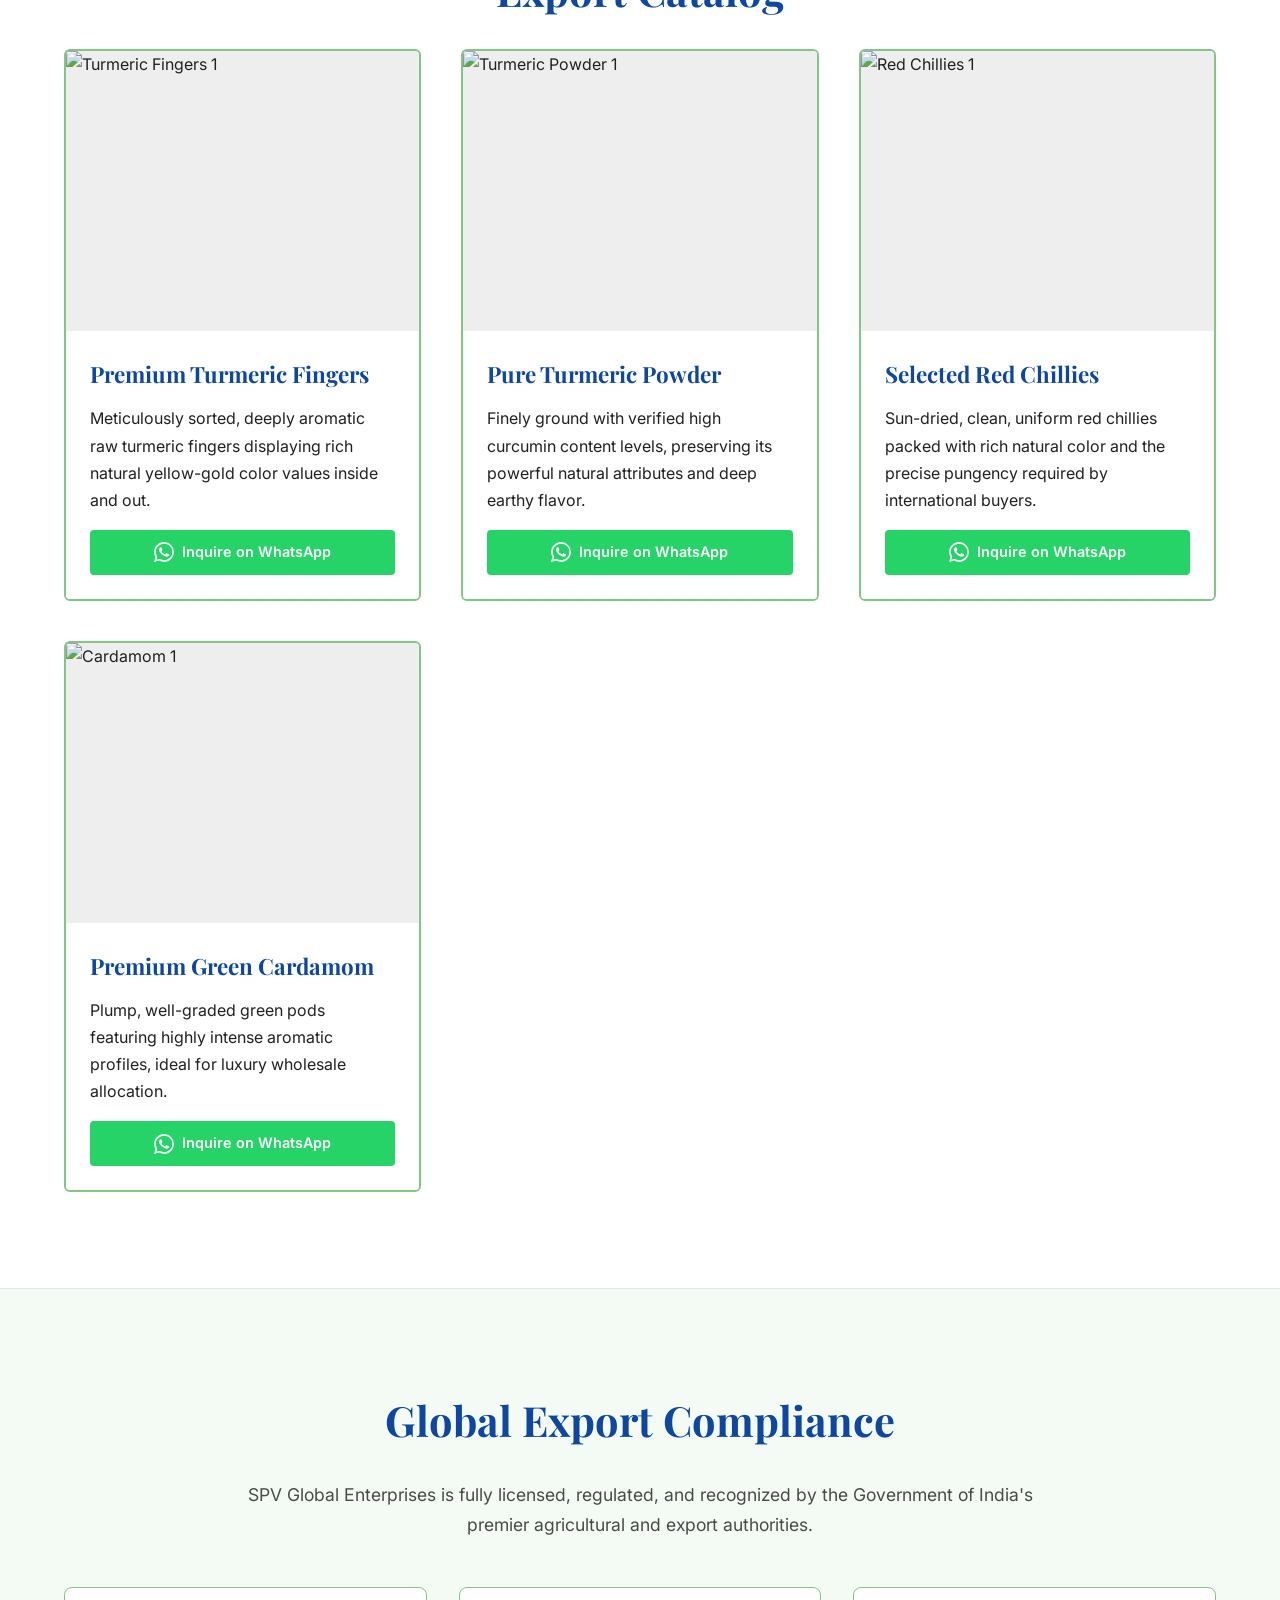
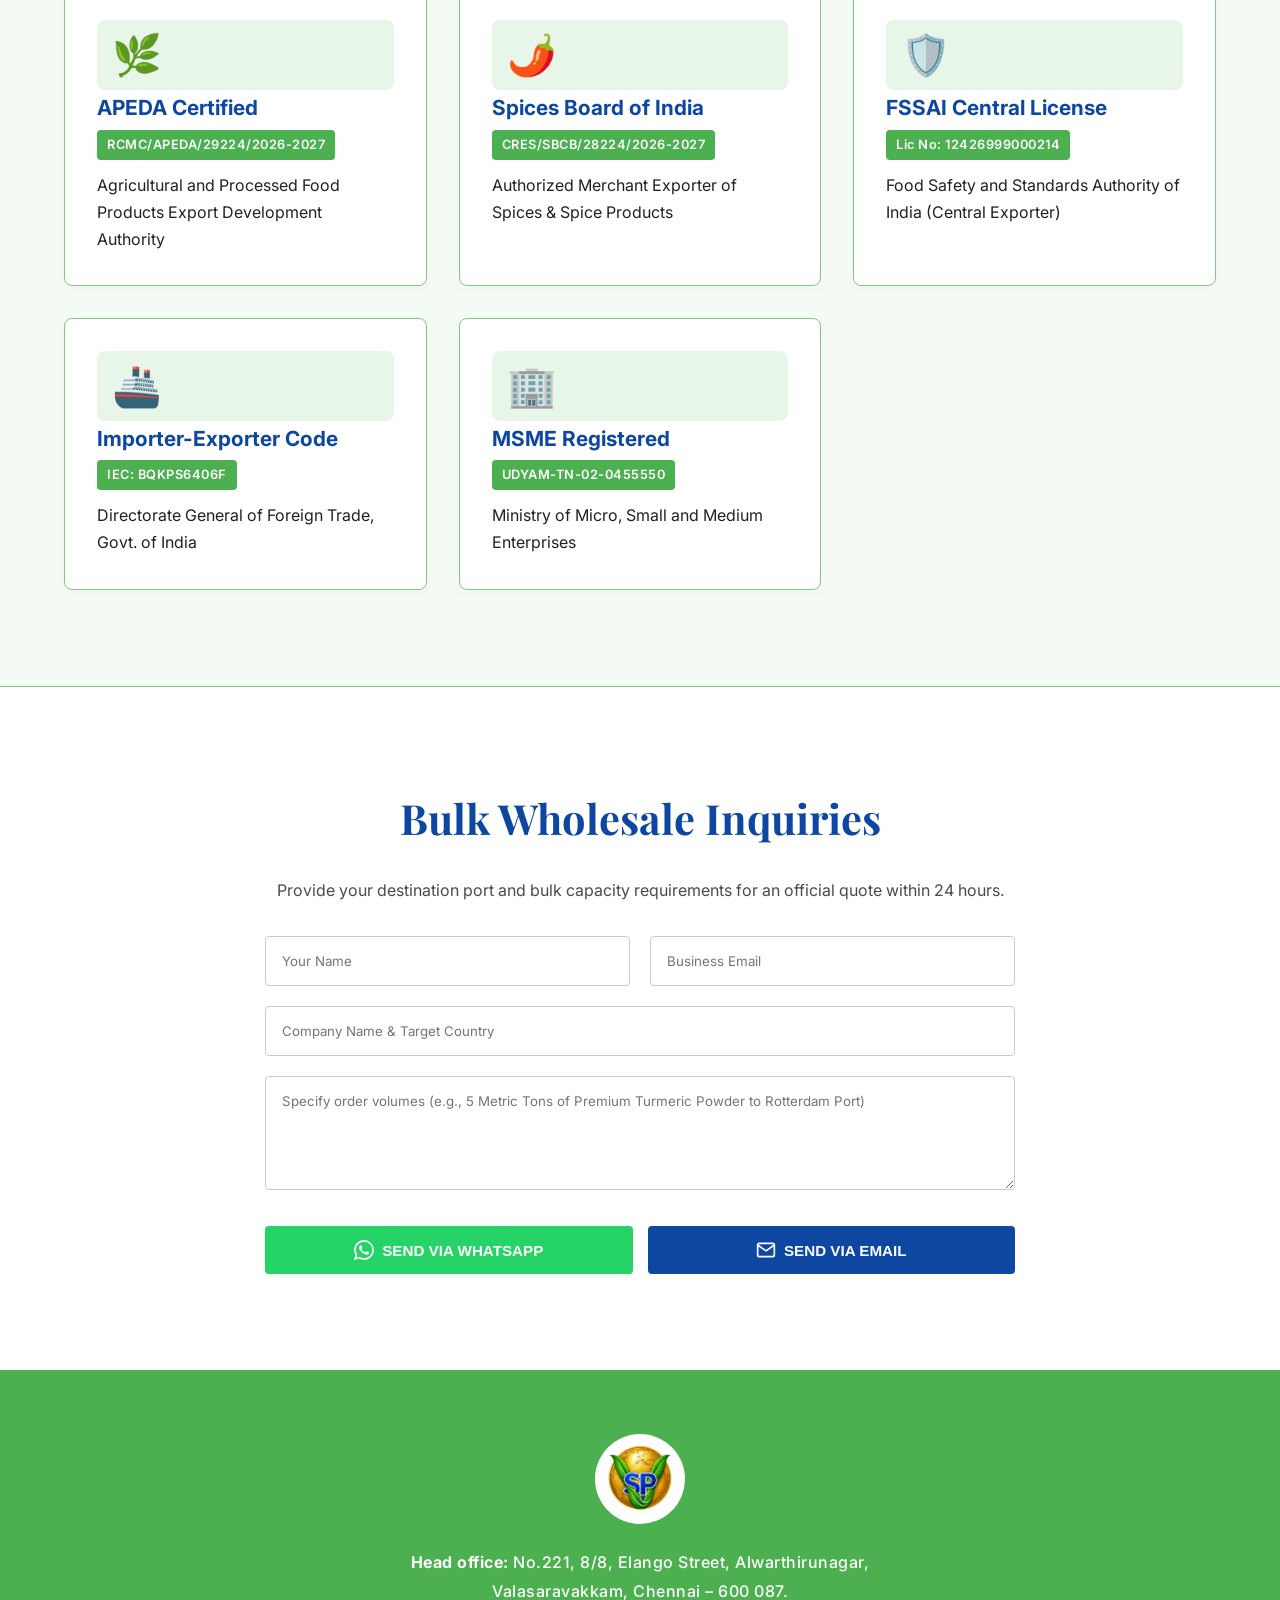
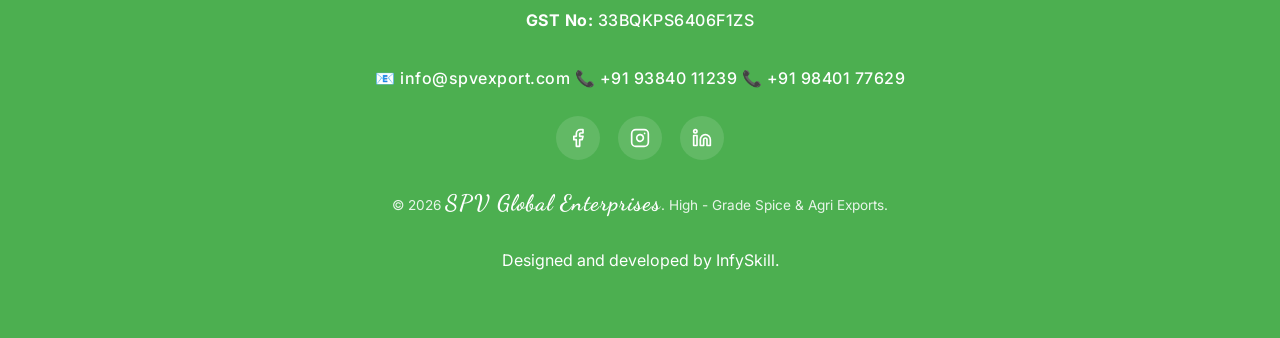
==== commit c2f6aa0c: "Update contact information and section titles" ====
--- a/index.html
+++ b/index.html
@@ -16,17 +16,17 @@
 
     <div class="top-bar">
         <div class="top-bar-container">
-            <span>📧 exim@spvexports.com</span>
-            <span>📞 +91 93840 11239 /+91 98401 77629</span>
-            <span>📧 exim@spvexports.com</span>
-            <span>📞 +91 93840 11239 /+91 98401 77629</span>
-            <span>📧 exim@spvexports.com</span>
-            <span>📞 +91 93840 11239 /+91 98401 77629</span>
-            <span>📧 exim@spvexports.com</span>
-            <span>📞 +91 93840 11239 /+91 98401 77629</span>
-            <span>📧 exim@spvexports.com</span>
-            <span>📞 +91 93840 11239 /+91 98401 77629</span>
-            <span>📧 exim@spvexports.com</span>
+            <span>📧 info@spvexport.com</span>
+            <span>📞 +91 93840 11239 /+91 98401 77629</span>
+            <span>📧 info@spvexport.com</span>
+            <span>📞 +91 93840 11239 /+91 98401 77629</span>
+            <span>📧 info@spvexport.com</span>
+            <span>📞 +91 93840 11239 /+91 98401 77629</span>
+            <span>📧 info@spvexport.com</span>
+            <span>📞 +91 93840 11239 /+91 98401 77629</span>
+            <span>📧 info@spvexport.com</span>
+            <span>📞 +91 93840 11239 /+91 98401 77629</span>
+            <span>📧 info@spvexport.com</span>
             <span>📞 +91 93840 11239 /+91 98401 77629</span>
         </div>
     </div>
@@ -51,8 +51,9 @@
         <ul class="nav-links" id="nav-links">
             <li><a href="#home">Home</a></li>
             <li><a href="#infrastructure">Infrastructure</a></li>
-            <li><a href="#portfolio">Our Portfolio</a></li>
+            <li><a href="#portfolio">Our Products</a></li>
             <li><a href="#certifications">Compliance</a></li>
+            <li><a href="#contact">Contact Us</a></li>
             
             <li class="nav-socials">
                 <a href="https://www.facebook.com/profile.php?id=61590350675172" aria-label="Facebook" target="_blank" rel="noopener noreferrer">
@@ -82,16 +83,16 @@
 
     <section id="home" class="hero">
         <div class="hero-content">
-            <h1>Premium Quality <br>Indian Spices</h1>
+            <h1>The <br>Golden Spice</h1>
             <p>Sourcing and processing the finest Turmeric, Cardamom, and Red Chillies directly from certified agricultural hubs for international markets.</p>
-            <a href="#portfolio" class="btn">Explore Portfolio</a>
+            <a href="#portfolio" class="btn">Explore Products</a>
         </div>
     </section>
 
     <div class="highlight-bar">
         <div class="highlight-item">✓ Direct Farm Sourcing</div>
         <div class="highlight-item">✓ Stringent Lab Testing</div>
-        <div class="highlight-item">✓ High-Grade Custom Packaging</div>
+        <div class="highlight-item">✓ High-Grade Quality & Custom Packaging</div>
     </div>
 
     <section id="infrastructure" class="info-section">
@@ -305,7 +306,7 @@
             <div class="footer-contact">
                 <strong>Head office:</strong> No.221, 8/8, Elango Street, Alwarthirunagar,<br>Valasaravakkam, Chennai – 600 087.<br>
                 <strong>GST No:</strong> 33BQKPS6406F1ZS<br><br>
-                <span class="footer-contact-line footer-email">📧 exim@spvexports.com</span>
+                <span class="footer-contact-line footer-email">📧 info@spvexport.com</span>
                 <span class="footer-contact-line footer-phone">📞 +91 93840 11239</span>
                 <span class="footer-contact-line footer-phone">📞 +91 98401 77629</span>
             </div>
@@ -331,7 +332,7 @@
                 </a>
             </div>
             <p class="footer-rights">&copy; 2026 <span class="cursive-text">SPV Global Enterprises</span>. High - Grade Spice & Agri Exports.</p>
-            <p class="footer-credit">Designed and developed by <a href="https://softwaresolutions.infyskill.in" target="_blank" rel="noopener noreferrer" title="Visit INFYSKILL website">INFYSKILL</a>.</p>
+            <p class="footer-credit">Designed and developed by <a href="https://softwaresolutions.infyskill.in" target="_blank" rel="noopener noreferrer" title="Visit INFYSKILL website">InfySkill</a>.</p>
         </div>
     </footer>
 
@@ -359,4 +360,4 @@
     <script src="https://cdnjs.cloudflare.com/ajax/libs/pdf.js/3.9.179/pdf.min.js"></script>
     <script src="js/main.js"></script>
 </body>
-</html>+</html>
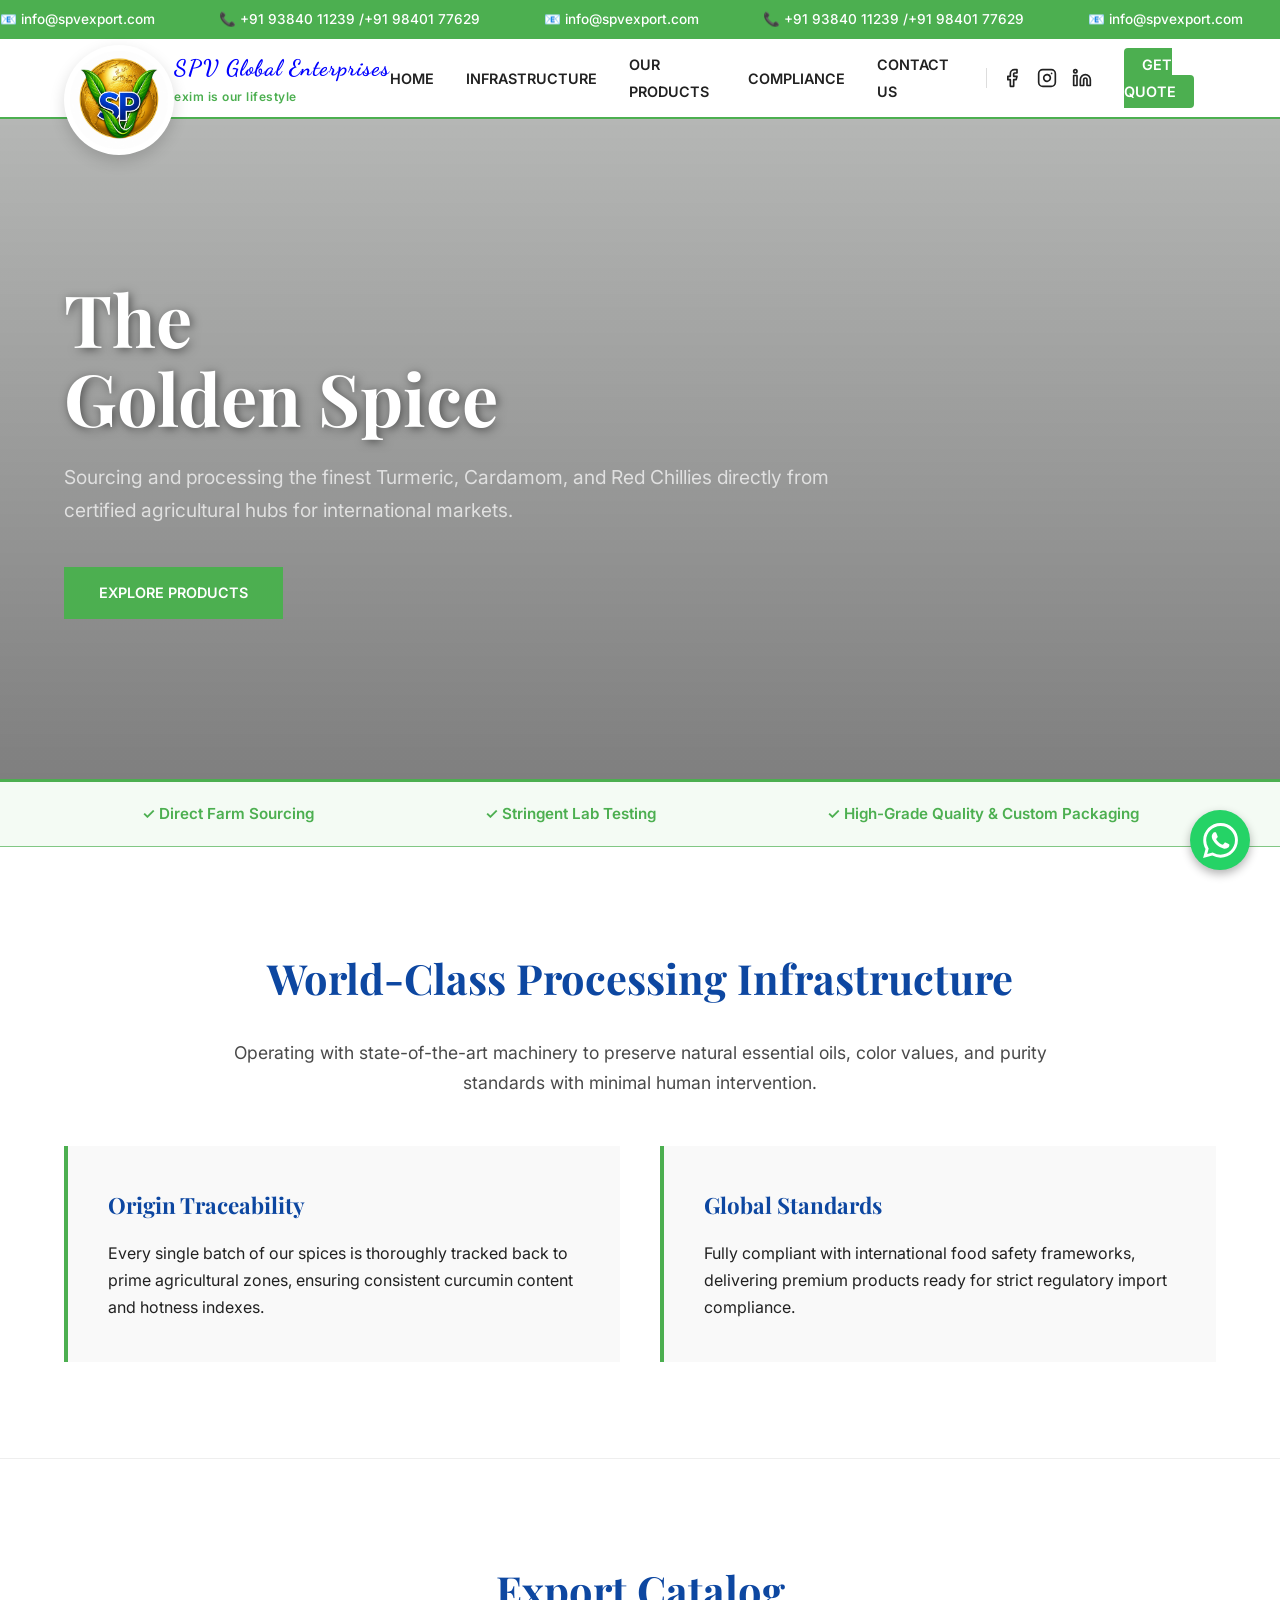
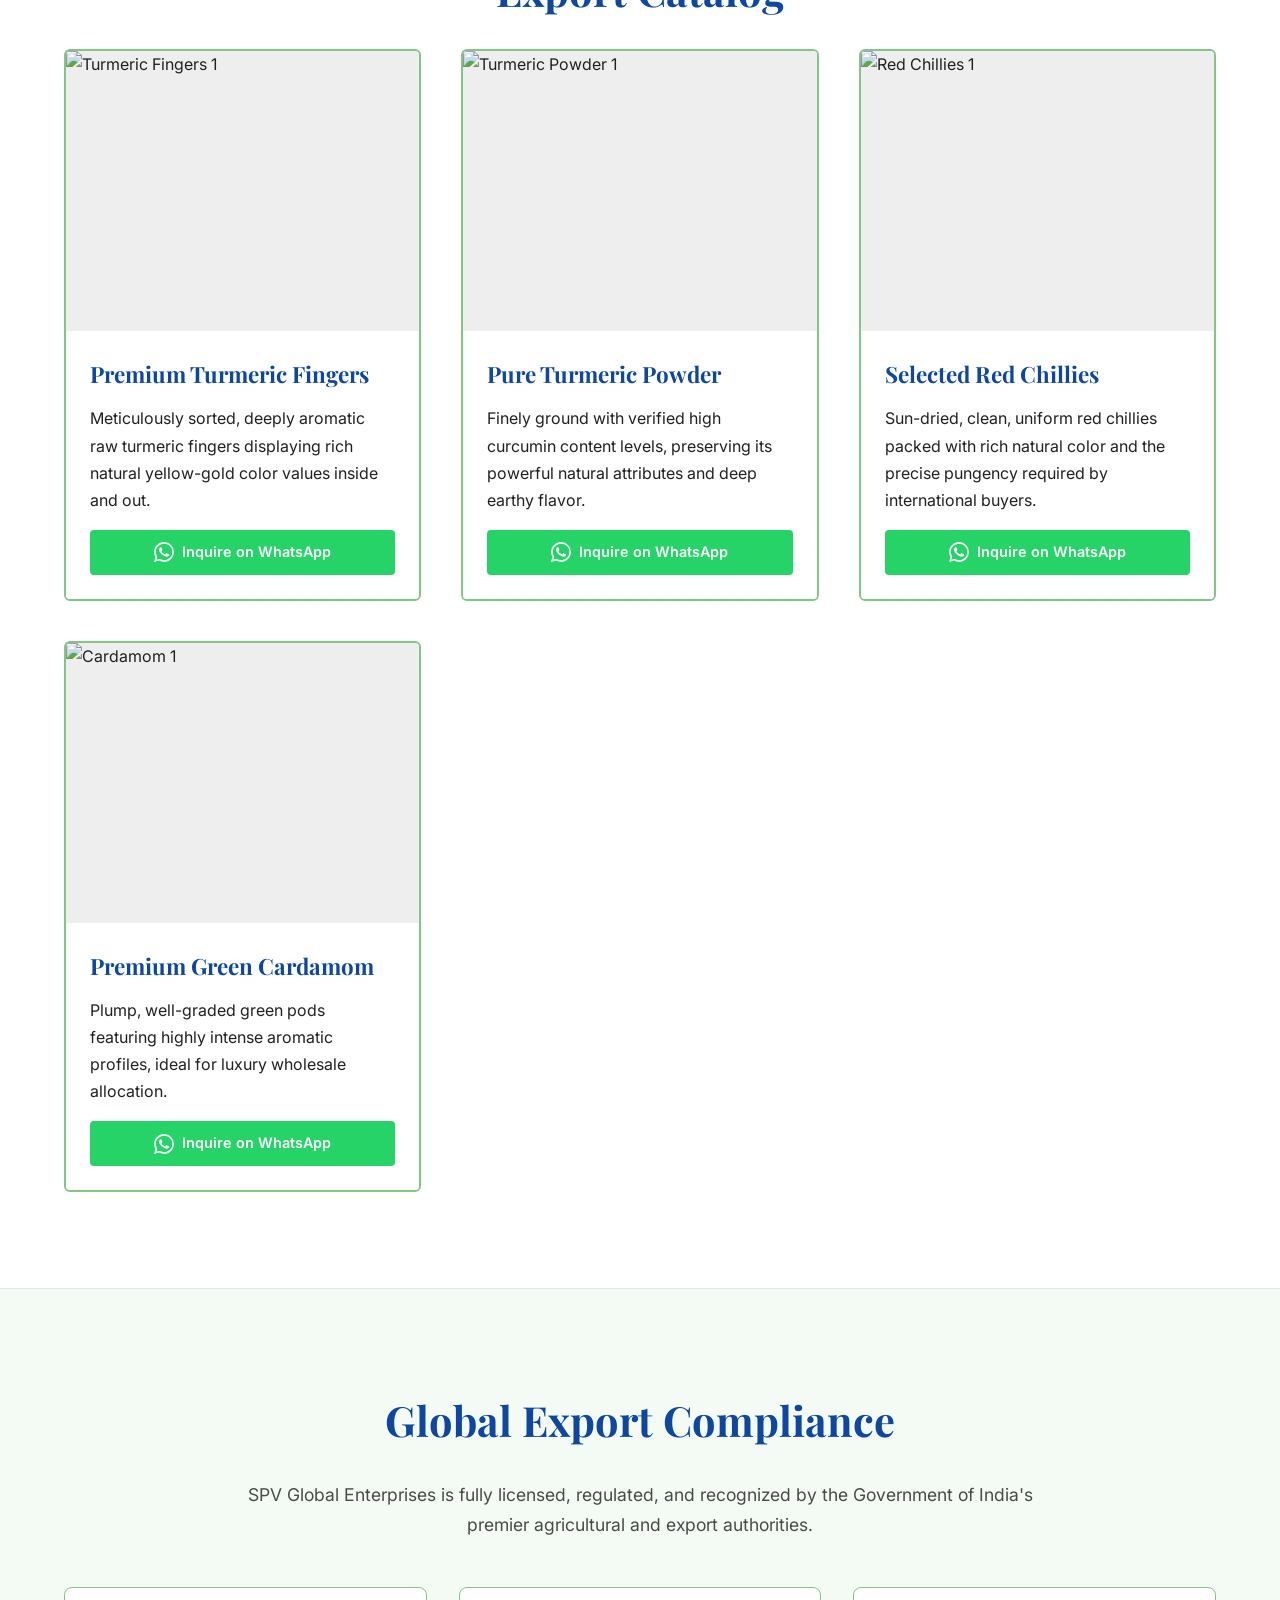
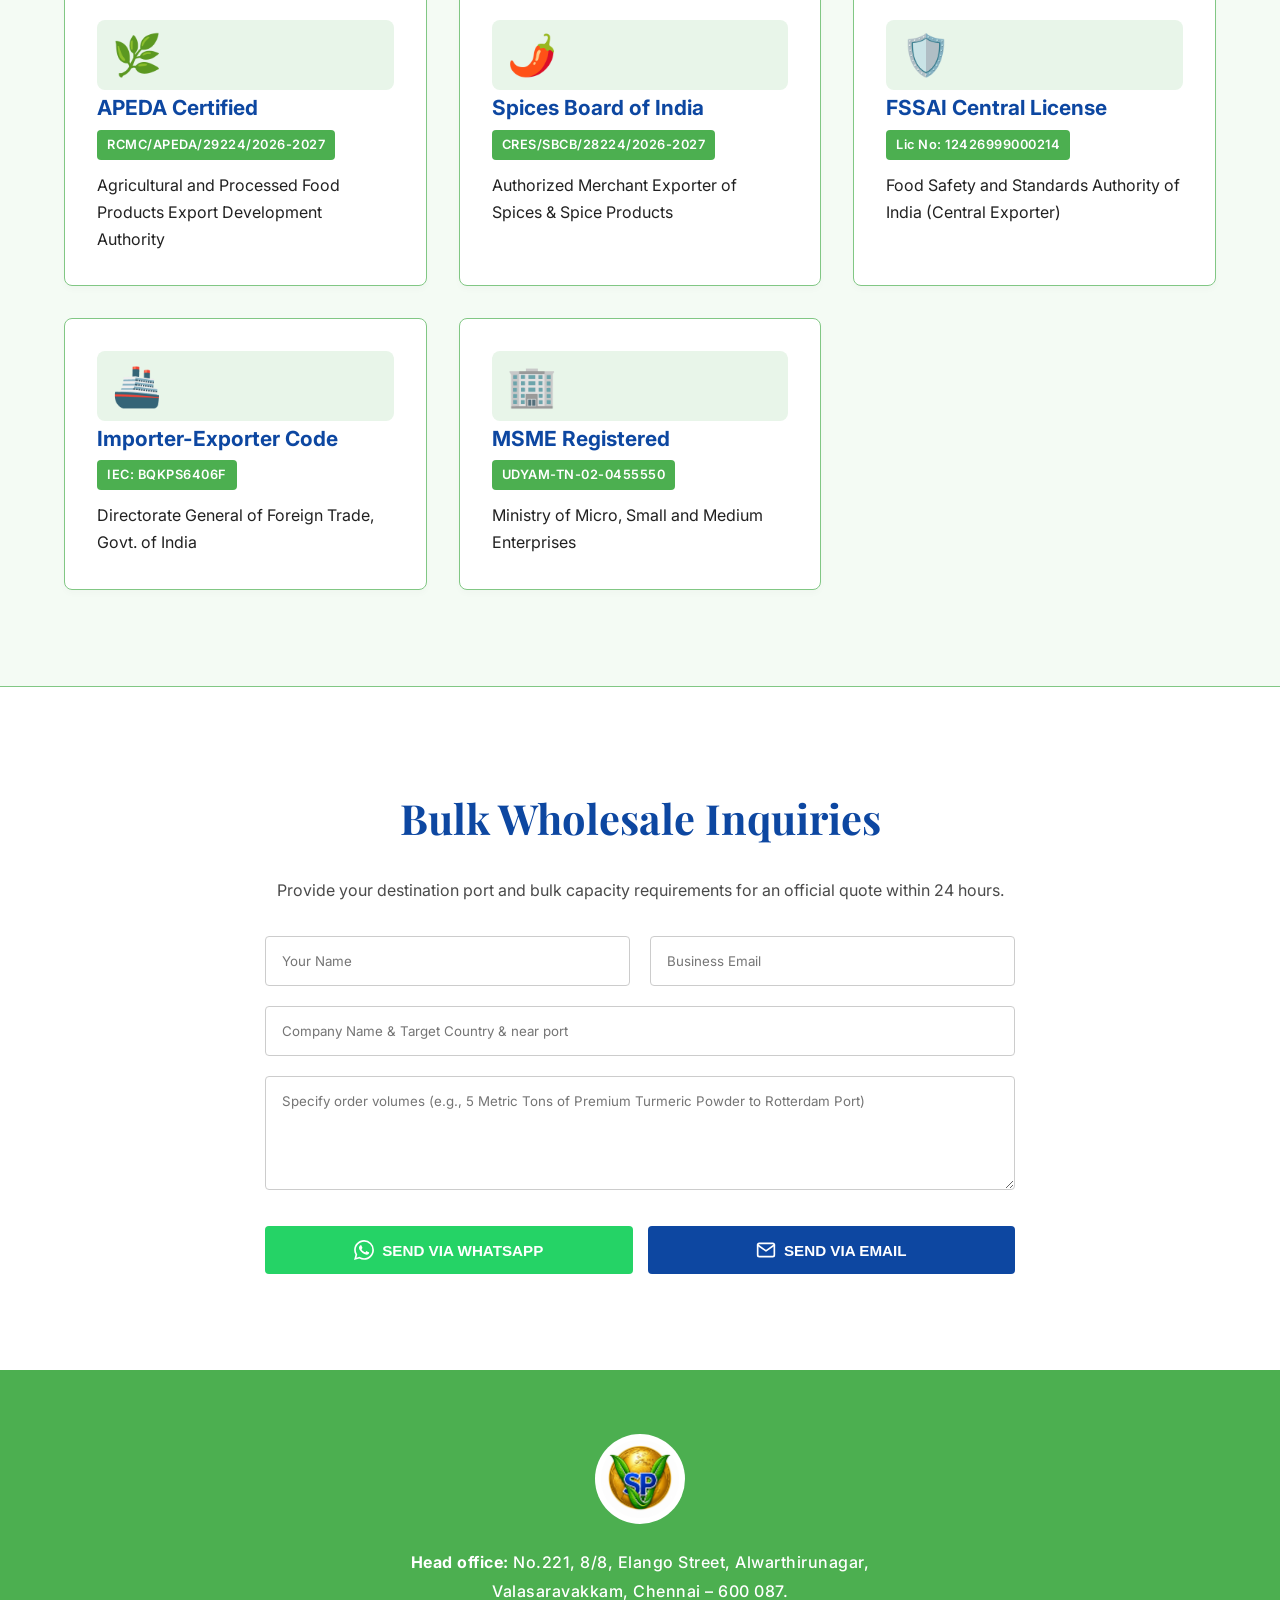
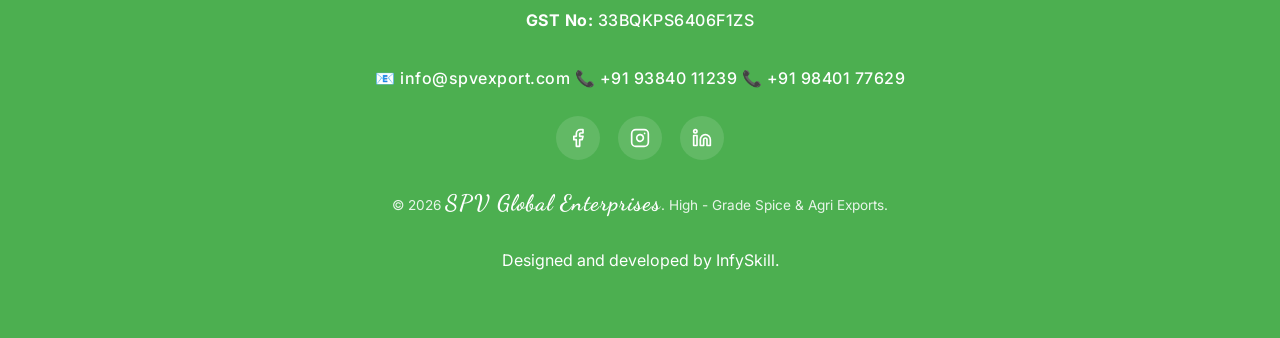
==== commit 07838c2e: "Update Company input placeholder text" ====
--- a/index.html
+++ b/index.html
@@ -281,7 +281,7 @@
                     <input type="text" name="Name" placeholder="Your Name" required>
                     <input type="email" name="Email" placeholder="Business Email" required>
                 </div>
-                <input type="text" name="Company" placeholder="Company Name & Target Country" required>
+                <input type="text" name="Company" placeholder="Company Name & Target Country & near port" required>
                 <textarea name="Requirements" rows="5" placeholder="Specify order volumes (e.g., 5 Metric Tons of Premium Turmeric Powder to Rotterdam Port)" required></textarea>
                 
                 <div class="form-actions">
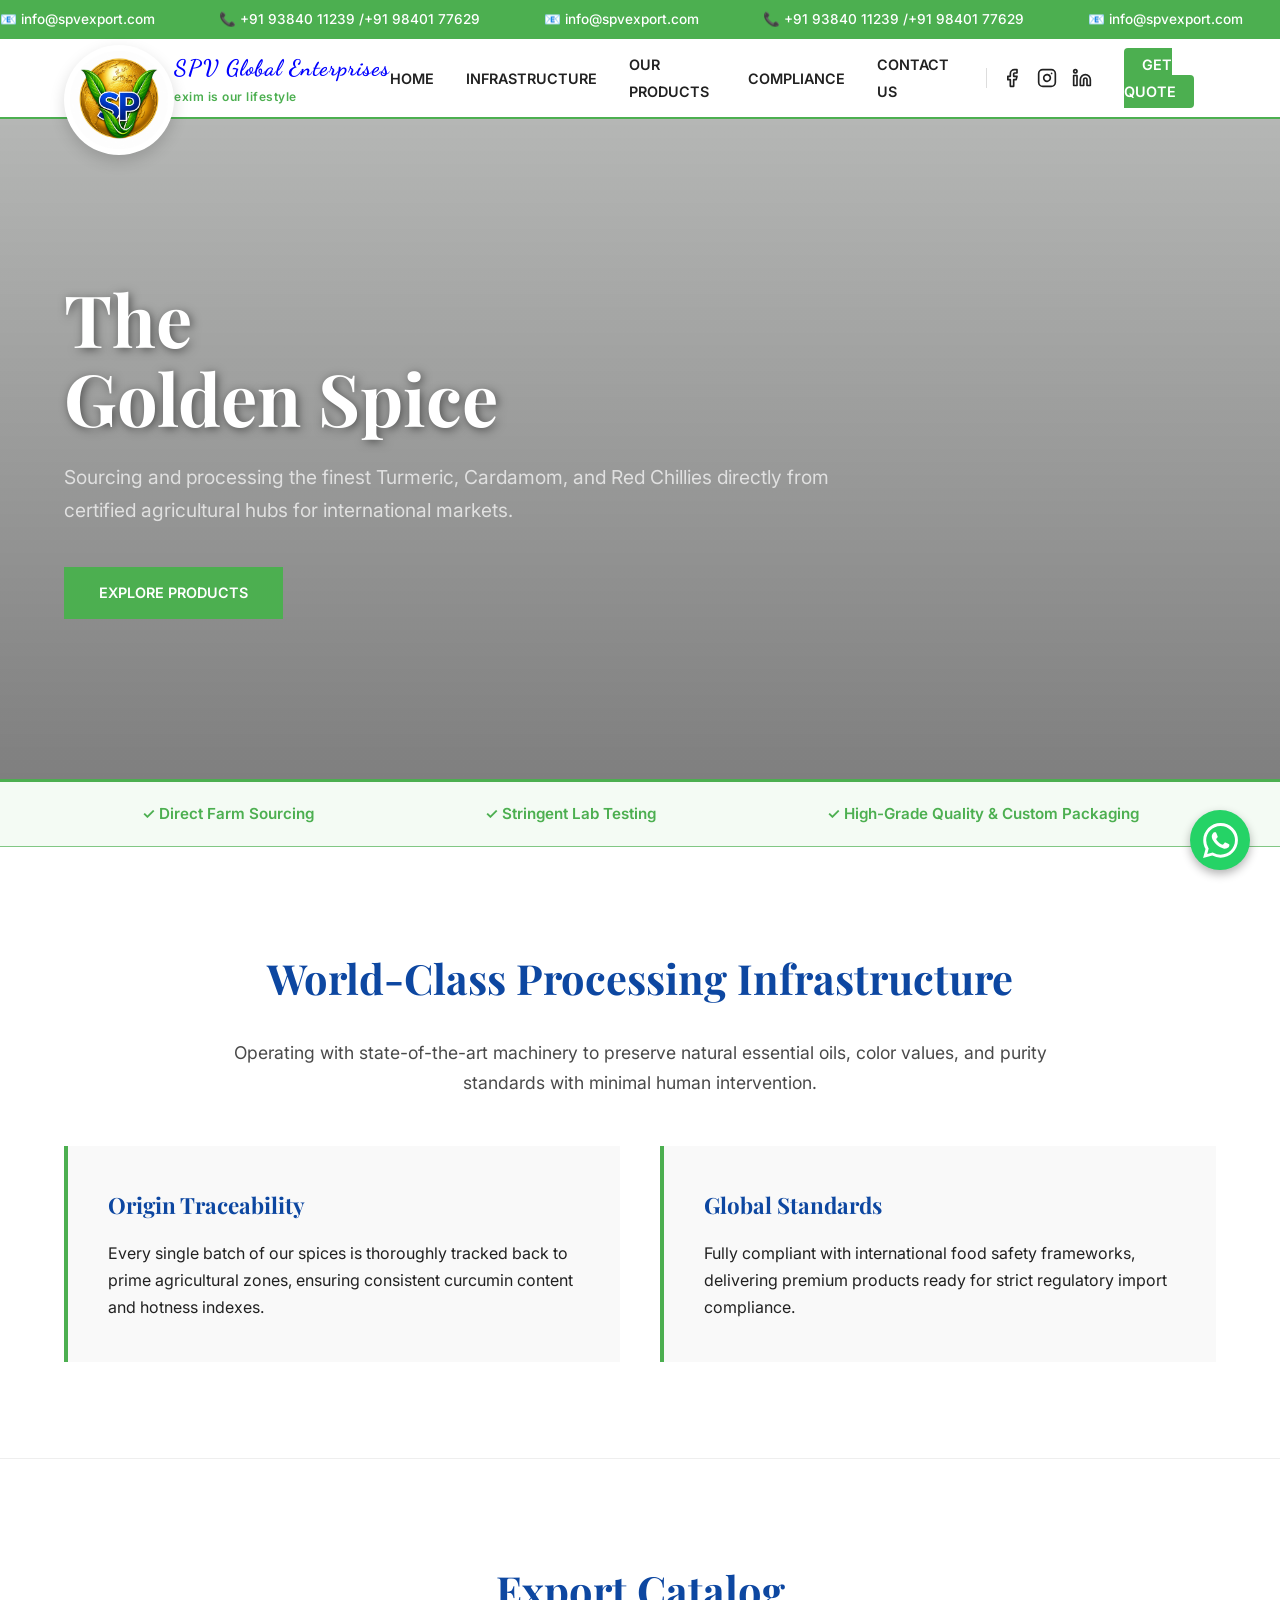
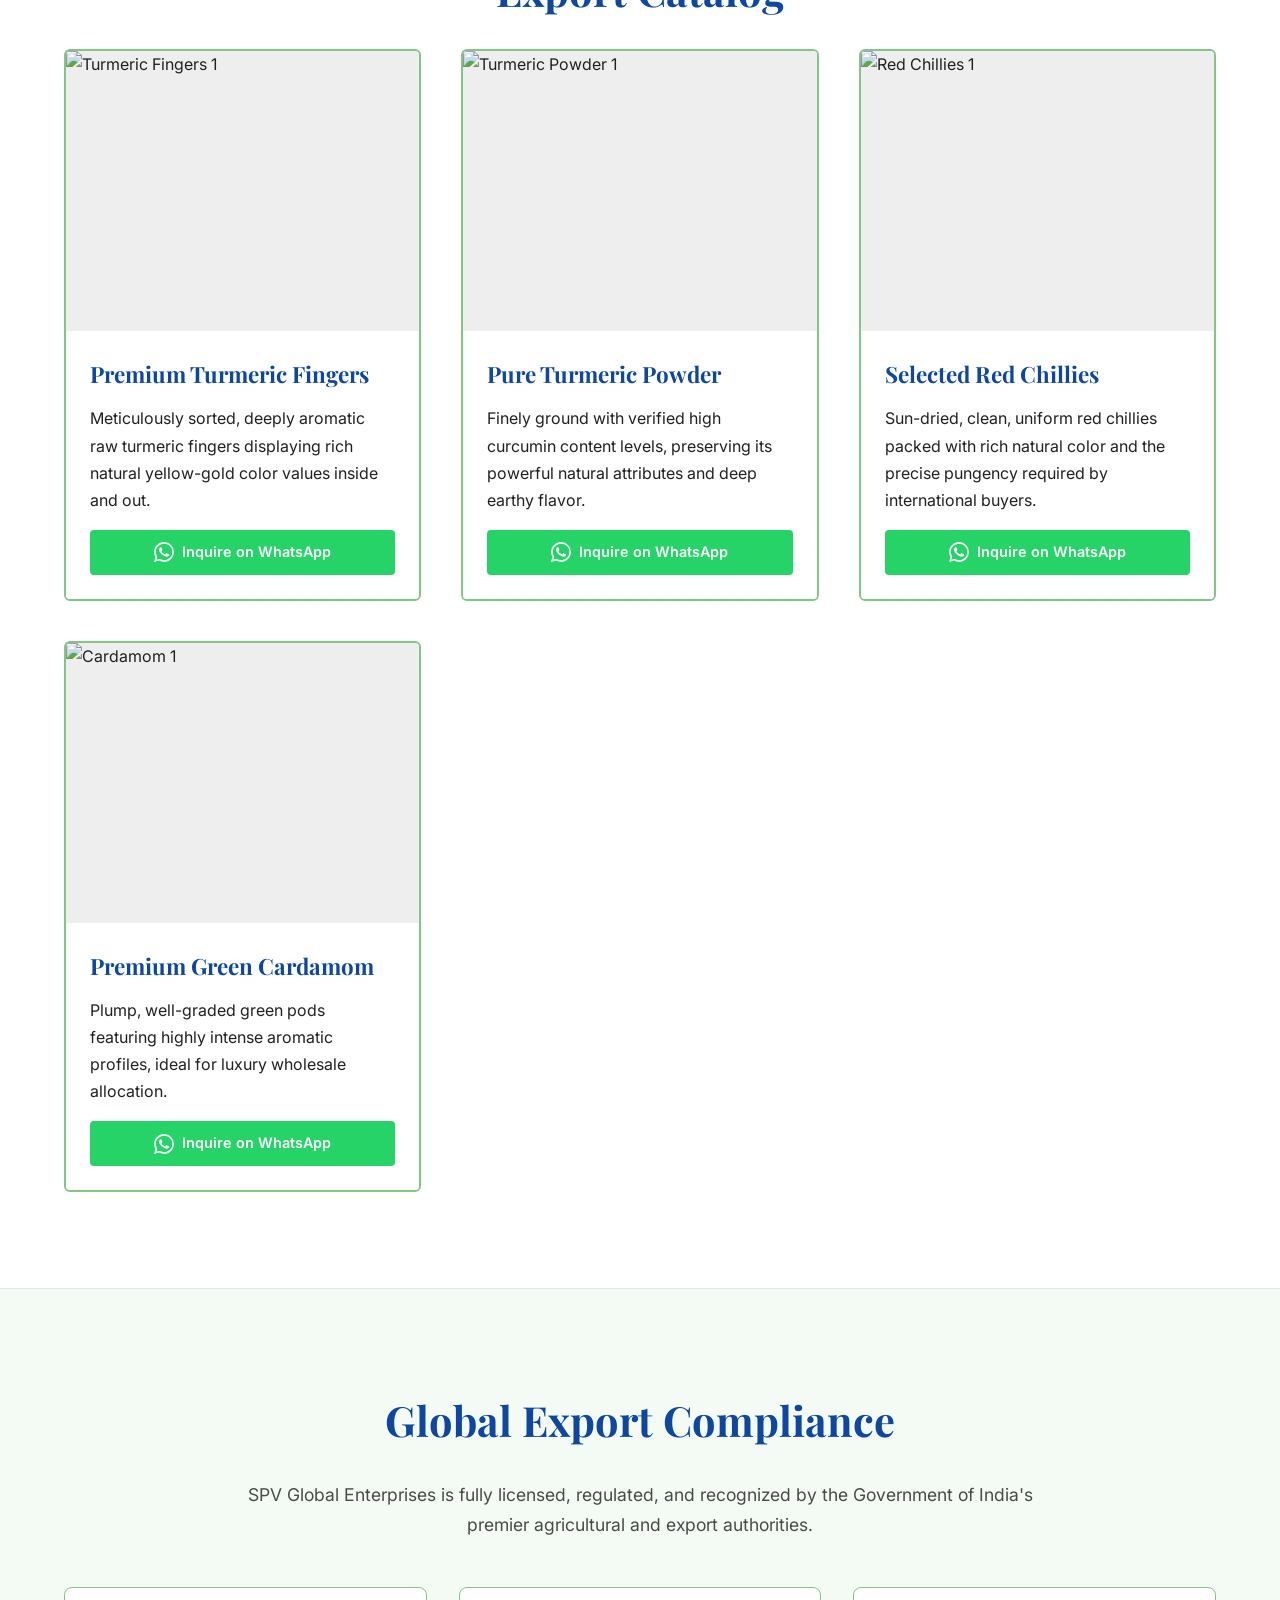
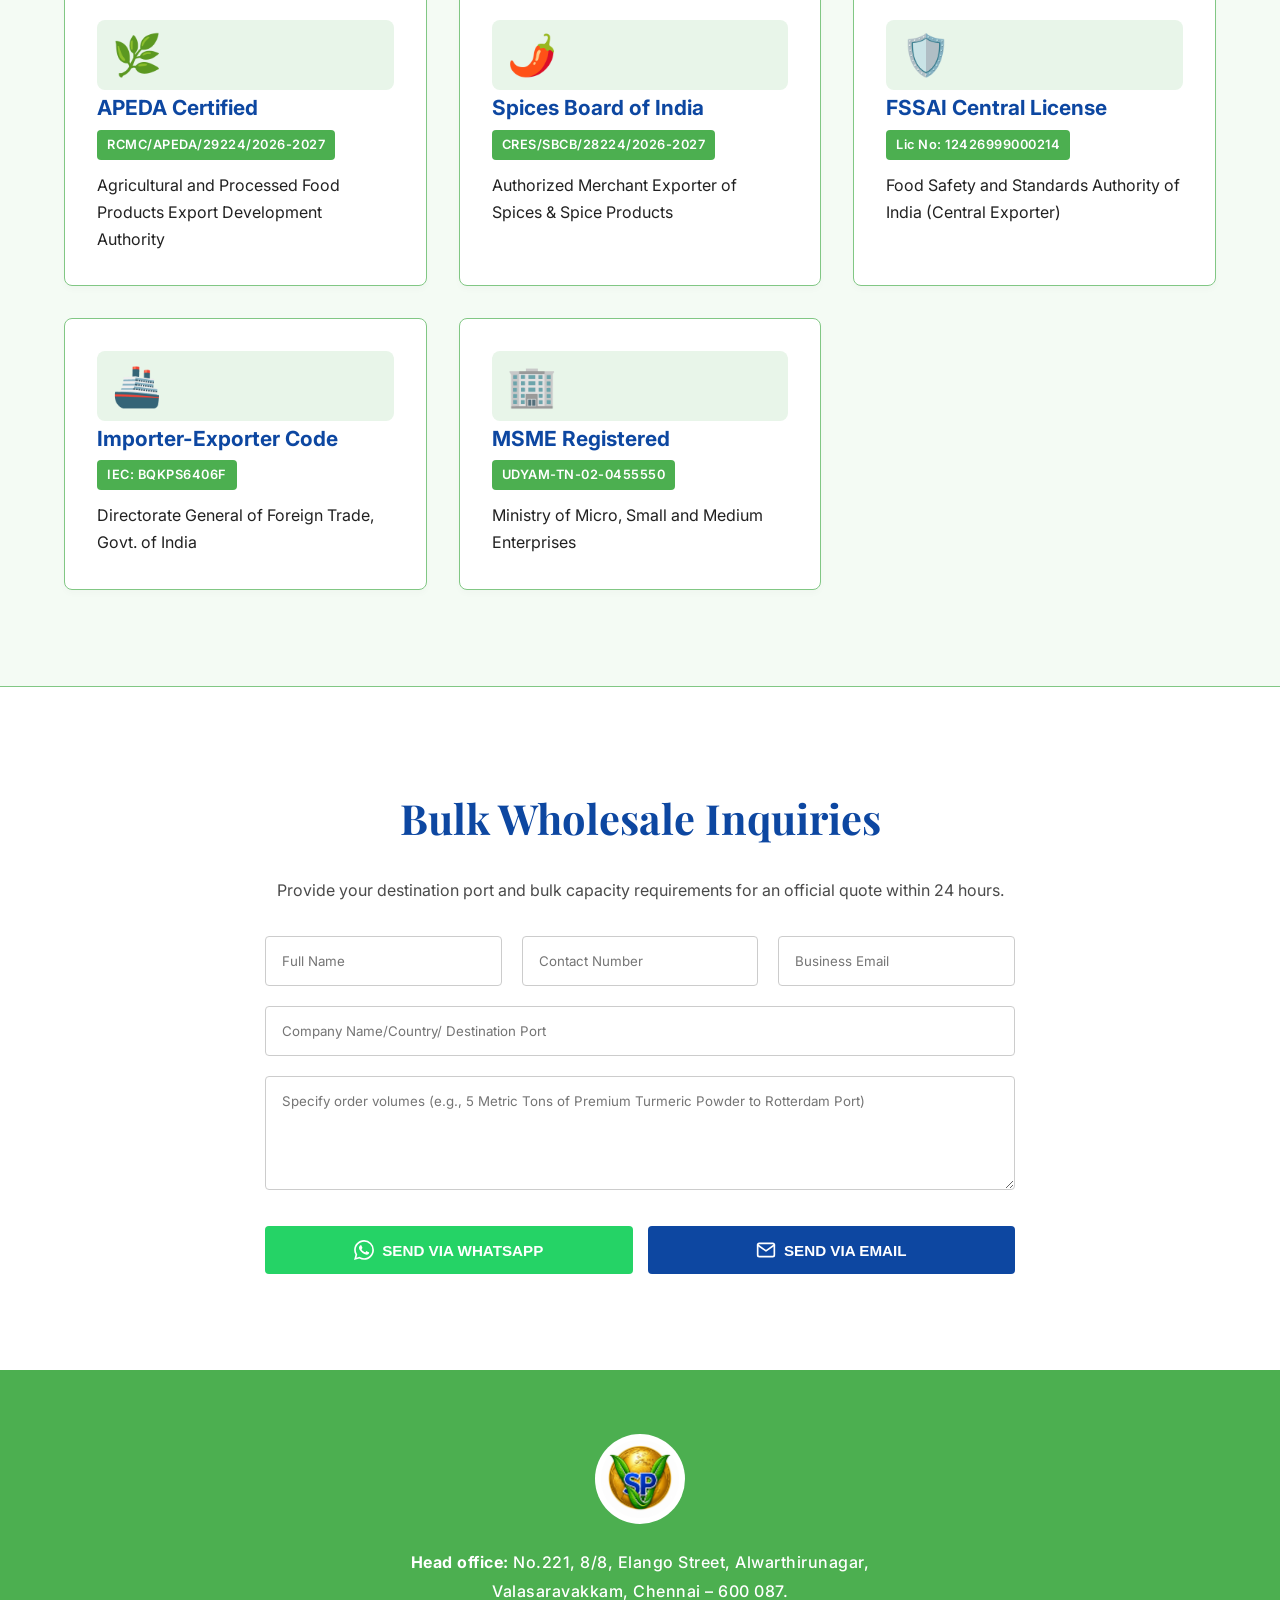
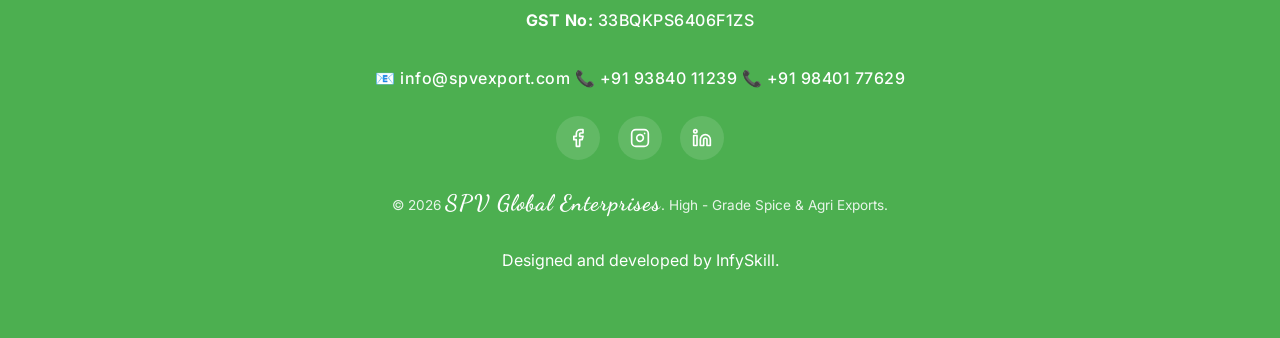
==== commit d918c679: "Update form placeholders for clarity" ====
--- a/index.html
+++ b/index.html
@@ -278,10 +278,11 @@
             
             <form id="quote-form">
                 <div class="input-group">
-                    <input type="text" name="Name" placeholder="Your Name" required>
+                    <input type="text" name="Name" placeholder="Full Name" required>
+                    <input type="text" name="contact" placeholder="Contact Number" required>
                     <input type="email" name="Email" placeholder="Business Email" required>
                 </div>
-                <input type="text" name="Company" placeholder="Company Name & Target Country & near port" required>
+                <input type="text" name="Company" placeholder="Company Name/Country/ Destination Port" required>
                 <textarea name="Requirements" rows="5" placeholder="Specify order volumes (e.g., 5 Metric Tons of Premium Turmeric Powder to Rotterdam Port)" required></textarea>
                 
                 <div class="form-actions">
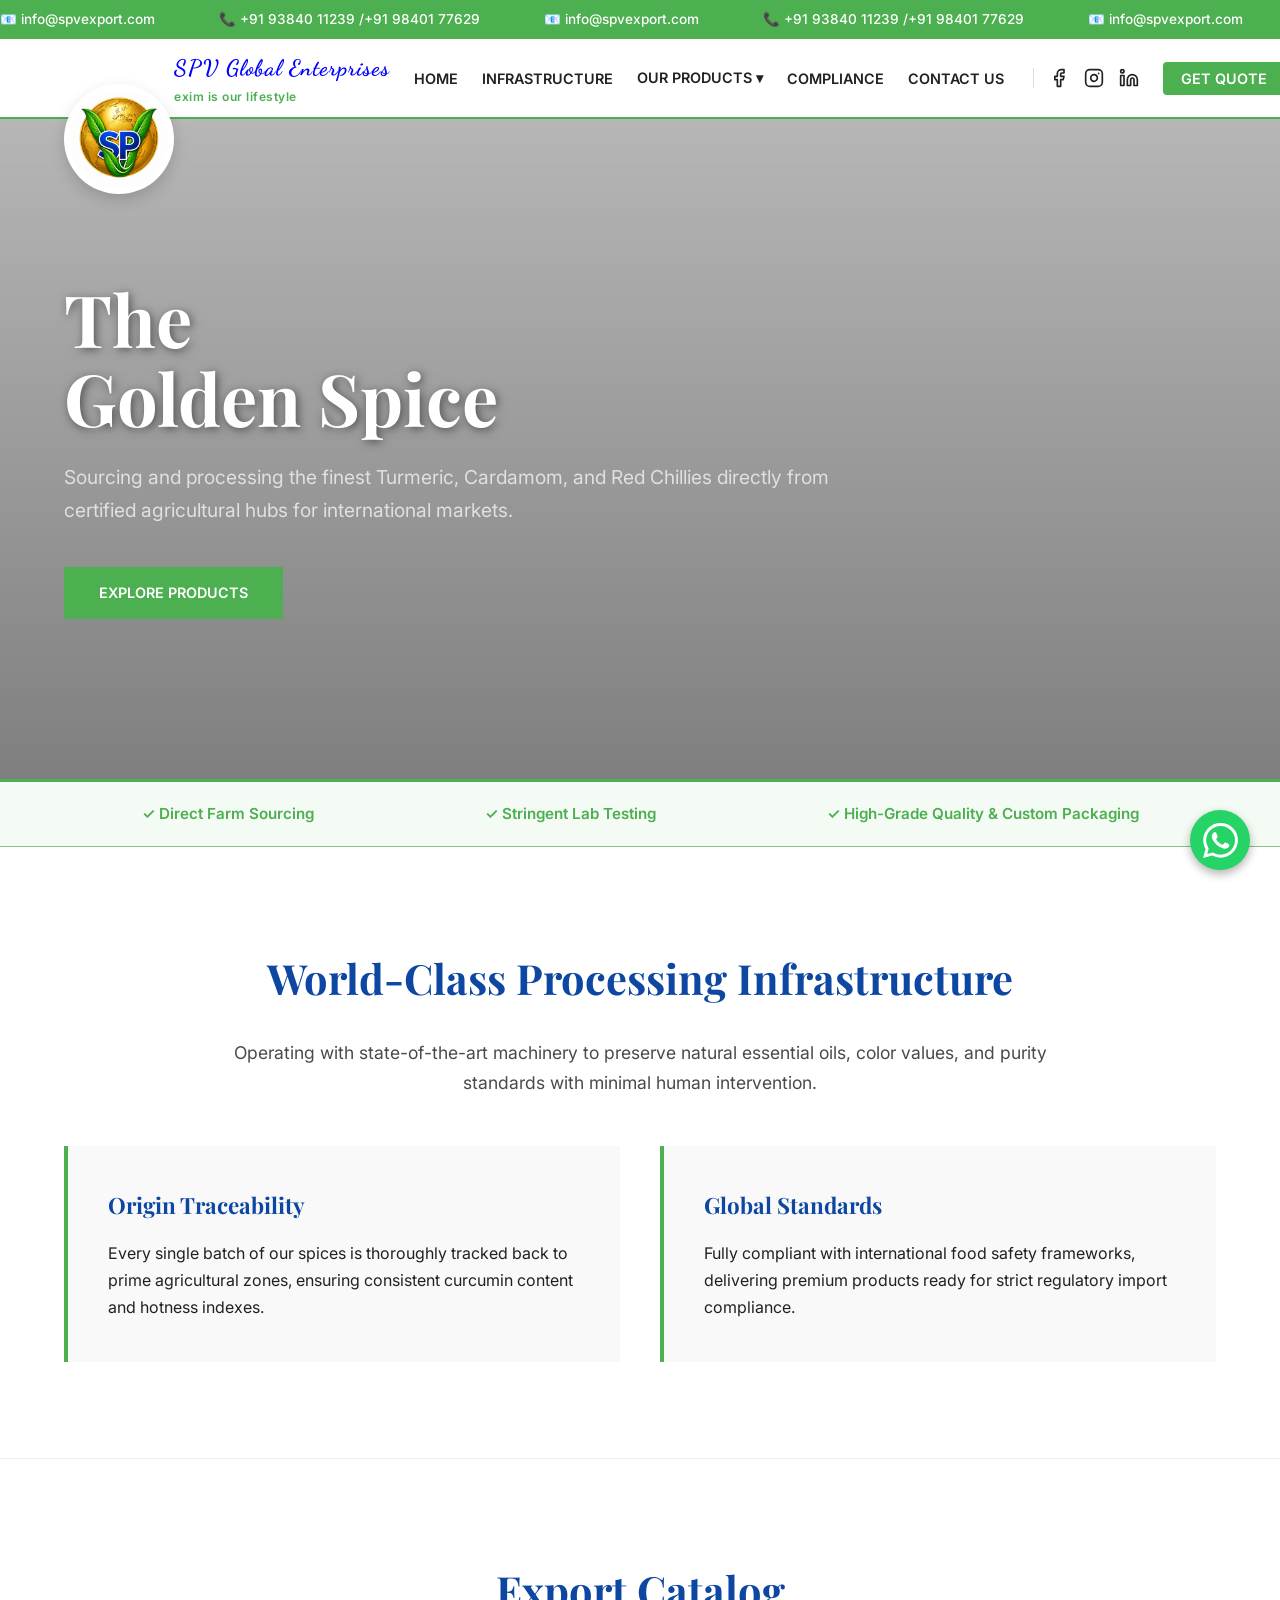
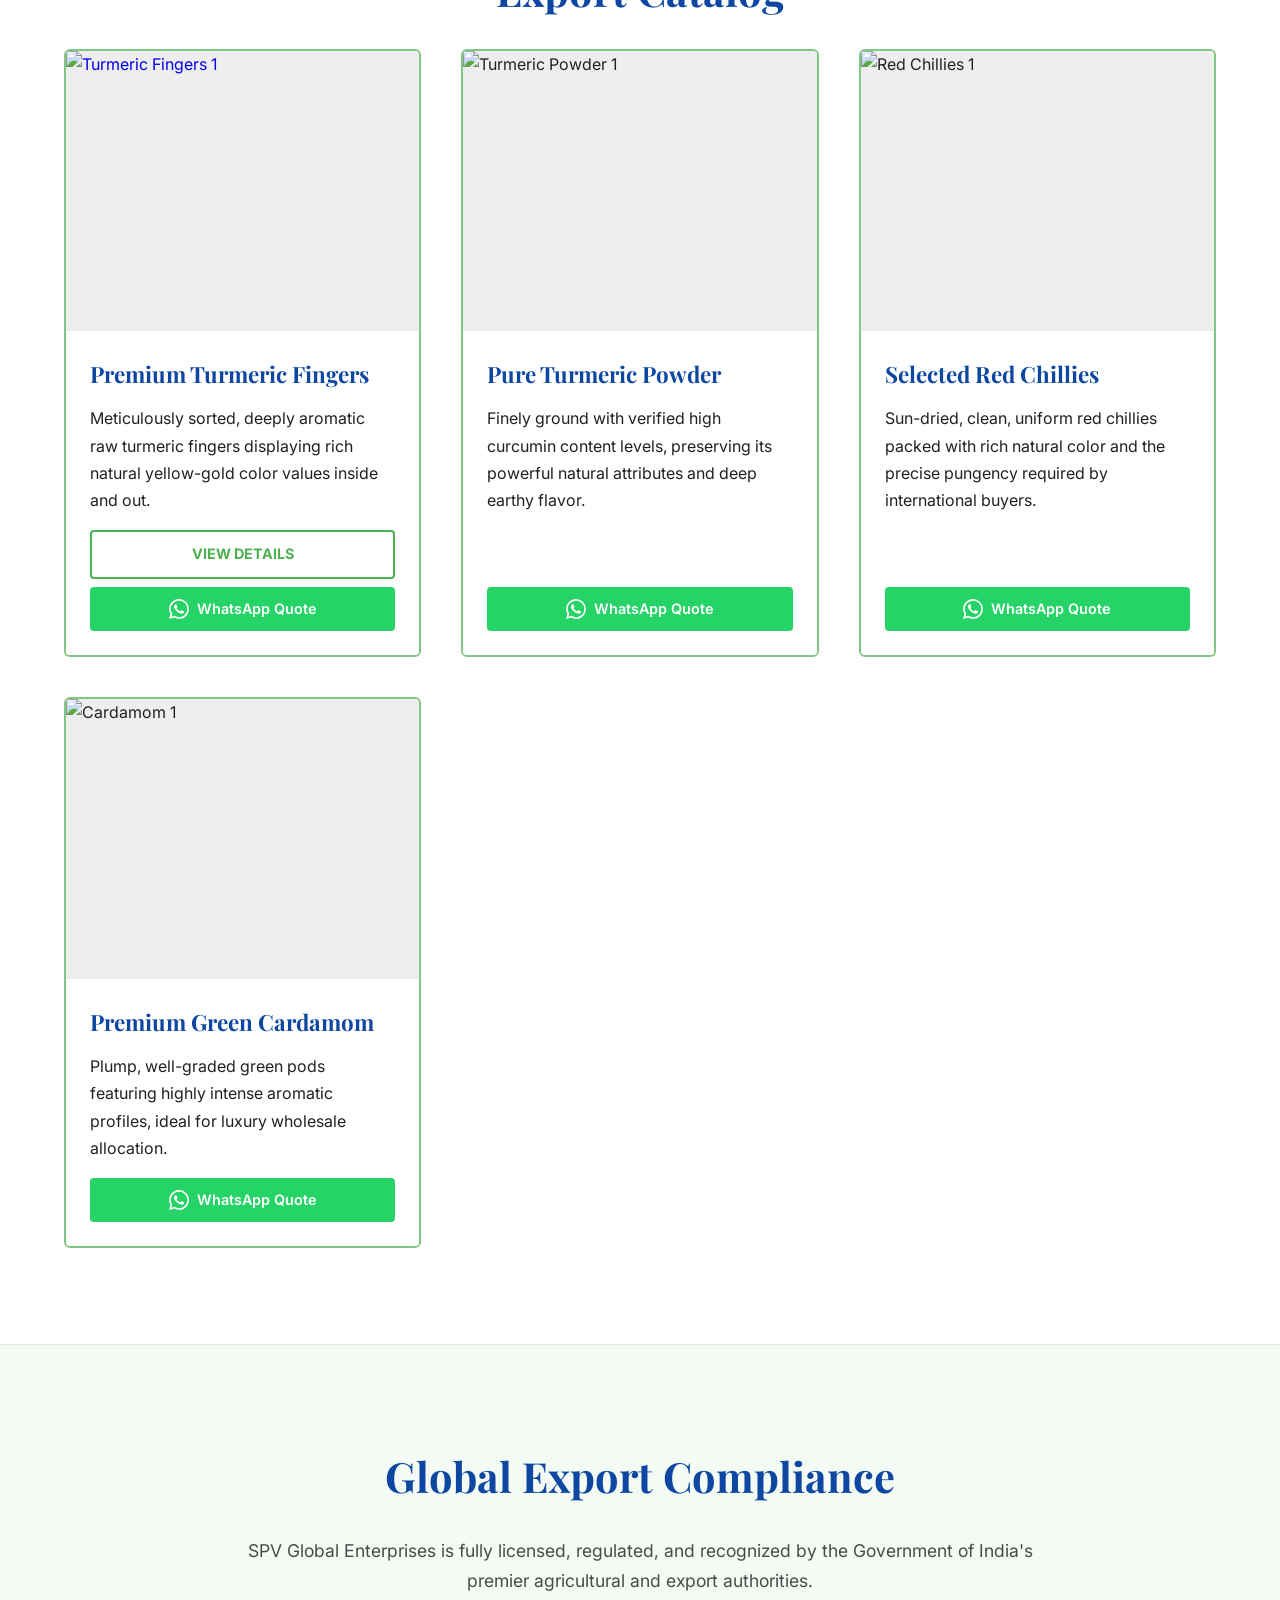
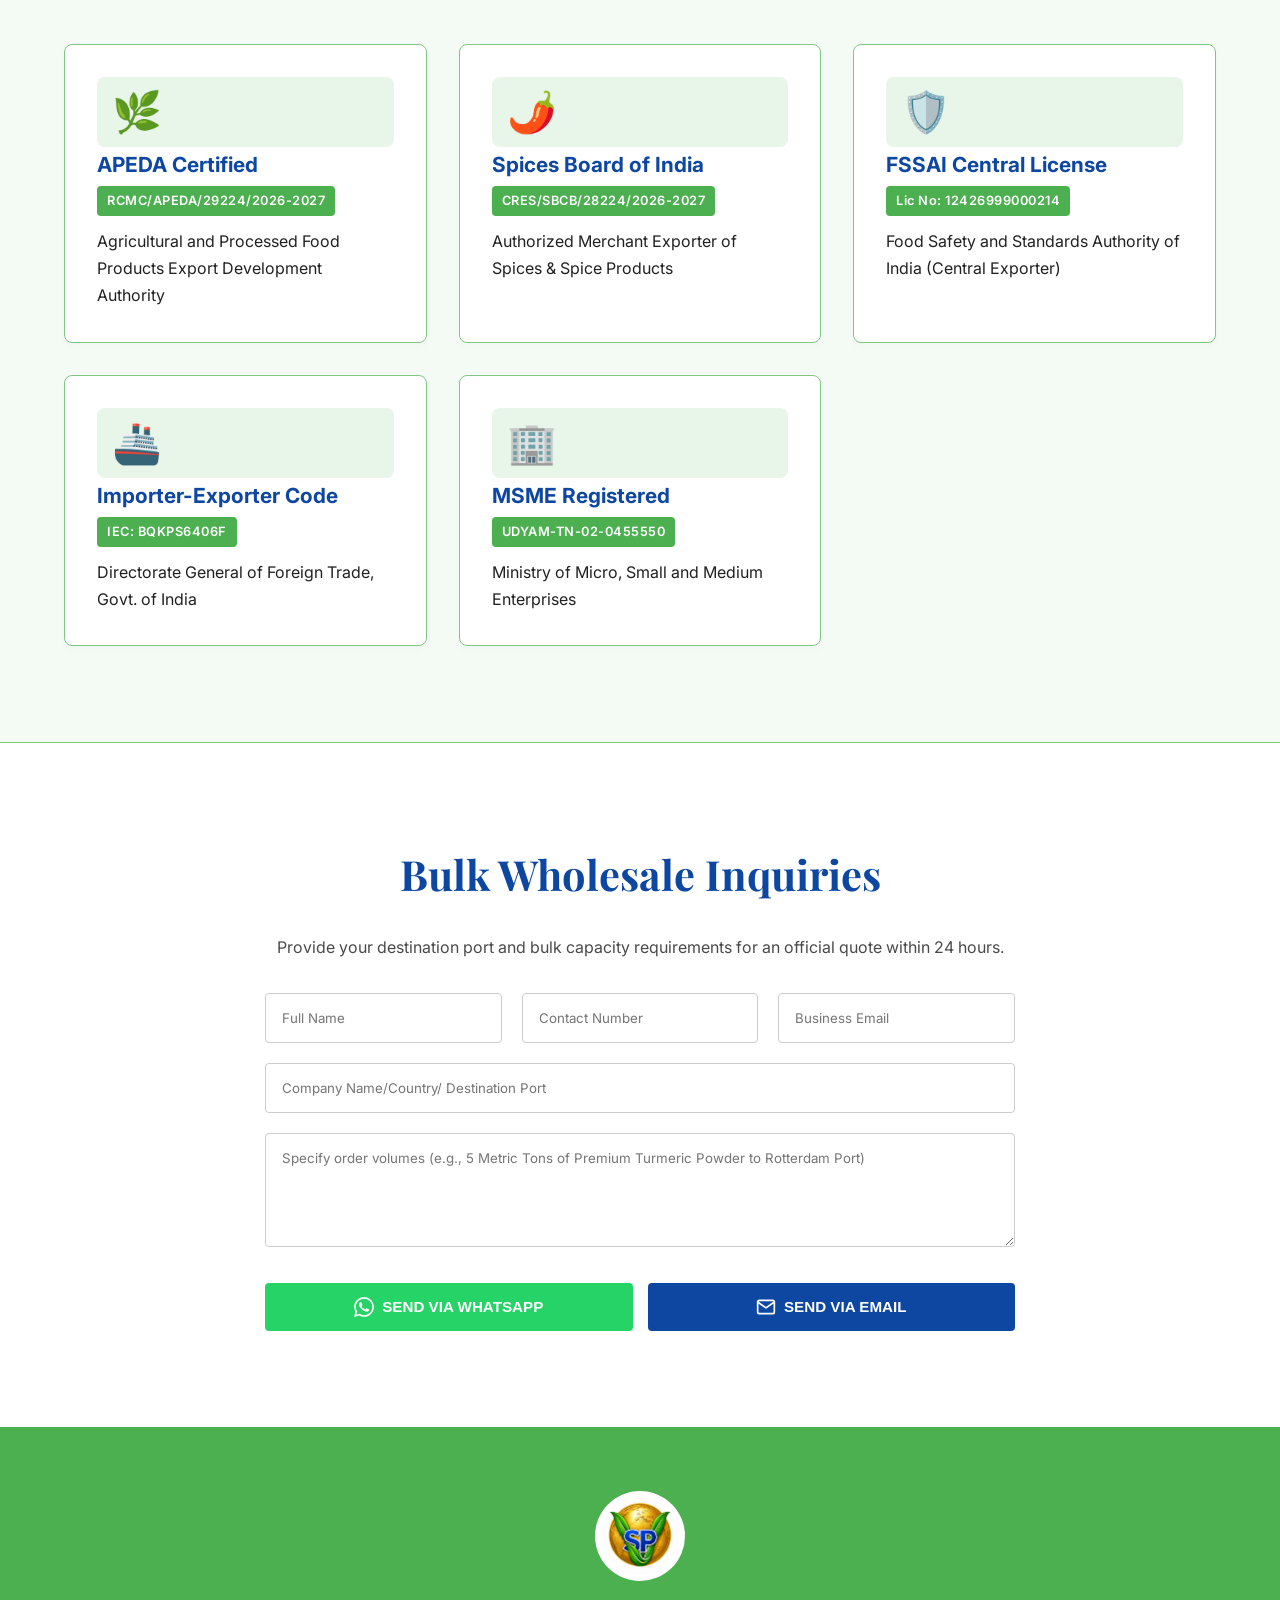
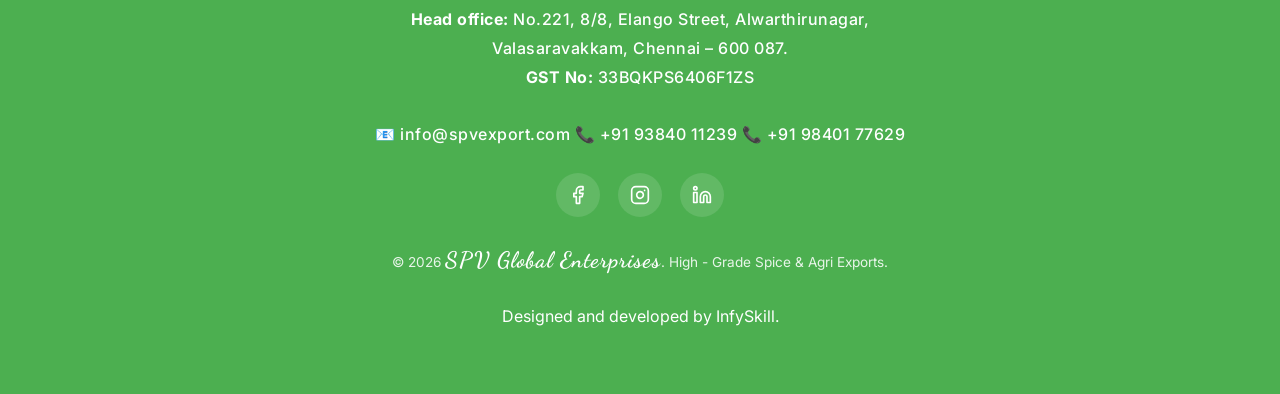
==== commit a89fa753: "Add mobile dropdown functionality and new product page for Turmeric Fingers - Implemented mobile dro" ====
--- a/index.html
+++ b/index.html
@@ -32,7 +32,7 @@
     </div>
 
     <nav class="navbar" id="navbar">
-        <a href="#home" class="brand-container">
+        <a href="index.html#home" class="brand-container">
             <div class="logo">
                 <img src="pics/newlogo.jpeg" alt="SPV Global Logo">
             </div>
@@ -49,11 +49,21 @@
         </div>
 
         <ul class="nav-links" id="nav-links">
-            <li><a href="#home">Home</a></li>
-            <li><a href="#infrastructure">Infrastructure</a></li>
-            <li><a href="#portfolio">Our Products</a></li>
-            <li><a href="#certifications">Compliance</a></li>
-            <li><a href="#contact">Contact Us</a></li>
+            <li><a href="index.html#home">Home</a></li>
+            <li><a href="index.html#infrastructure">Infrastructure</a></li>
+            
+            <li class="dropdown" id="dropdown-parent">
+                <a href="javascript:void(0)" class="dropbtn" id="mobile-dropdown-toggle">Our Products ▾</a>
+                <div class="dropdown-content">
+                    <a href="turmeric-fingers.html">Premium Turmeric Fingers</a>
+                    <a href="index.html#portfolio">Pure Turmeric Powder</a>
+                    <a href="index.html#portfolio">Selected Red Chillies</a>
+                    <a href="index.html#portfolio">Premium Green Cardamom</a>
+                </div>
+            </li>
+
+            <li><a href="index.html#certifications">Compliance</a></li>
+            <li><a href="index.html#contact">Contact Us</a></li>
             
             <li class="nav-socials">
                 <a href="https://www.facebook.com/profile.php?id=61590350675172" aria-label="Facebook" target="_blank" rel="noopener noreferrer">
@@ -77,7 +87,7 @@
                 </a>
             </li>
 
-            <li><a href="#contact" class="btn-nav">Get Quote</a></li>
+            <li><a href="index.html#contact" class="btn-nav">Get Quote</a></li>
         </ul>
     </nav>
 
@@ -85,7 +95,7 @@
         <div class="hero-content">
             <h1>The <br>Golden Spice</h1>
             <p>Sourcing and processing the finest Turmeric, Cardamom, and Red Chillies directly from certified agricultural hubs for international markets.</p>
-            <a href="#portfolio" class="btn">Explore Products</a>
+            <a href="index.html#portfolio" class="btn">Explore Products</a>
         </div>
     </section>
 
@@ -117,25 +127,33 @@
         <h2 class="section-title text-center">Export Catalog</h2>
         
         <div class="spice-grid">
+            
             <div class="spice-card">
-                <div class="carousel-container">
-                    <div class="carousel">
-                        <img src="https://res.cloudinary.com/dfp6vcrcp/image/upload/v1779695497/ChatGPT_Image_May_25_2026_01_05_05_PM_gaqlql.png" alt="Turmeric Fingers 1">
-                        <img src="https://res.cloudinary.com/dfp6vcrcp/image/upload/v1779892685/tf3_oqchvl.jpg" alt="Turmeric Fingers 2">
-                        <img src="https://res.cloudinary.com/dfp6vcrcp/image/upload/v1779892685/tf2_jirezu.jpg" alt="Turmeric Fingers 3">
-                        <img src="https://res.cloudinary.com/dfp6vcrcp/image/upload/v1779892685/tf1_uqsbfe.jpg" alt="Turmeric Fingers 4">
-                        <img src="https://res.cloudinary.com/dfp6vcrcp/image/upload/v1779892686/tf4_s787qu.jpg" alt="Turmeric Fingers 5">
-                    </div>
-                </div>
+                <a href="turmeric-fingers.html" style="text-decoration: none;">
+                    <div class="carousel-container">
+                        <div class="carousel">
+                            <img src="https://res.cloudinary.com/dfp6vcrcp/image/upload/v1779695497/ChatGPT_Image_May_25_2026_01_05_05_PM_gaqlql.png" alt="Turmeric Fingers 1">
+                            <img src="https://res.cloudinary.com/dfp6vcrcp/image/upload/v1779892685/tf3_oqchvl.jpg" alt="Turmeric Fingers 2">
+                            <img src="https://res.cloudinary.com/dfp6vcrcp/image/upload/v1779892685/tf2_jirezu.jpg" alt="Turmeric Fingers 3">
+                            <img src="https://res.cloudinary.com/dfp6vcrcp/image/upload/v1779892685/tf1_uqsbfe.jpg" alt="Turmeric Fingers 4">
+                            <img src="https://res.cloudinary.com/dfp6vcrcp/image/upload/v1779892686/tf4_s787qu.jpg" alt="Turmeric Fingers 5">
+                        </div>
+                    </div>
+                </a>
                 <div class="spice-info">
                     <div class="info-text">
-                        <h3>Premium Turmeric Fingers</h3>
+                        <a href="turmeric-fingers.html" class="product-title-link">
+                            <h3>Premium Turmeric Fingers</h3>
+                        </a>
                         <p>Meticulously sorted, deeply aromatic raw turmeric fingers displaying rich natural yellow-gold color values inside and out.</p>
                     </div>
-                    <a href="https://wa.me/919384011239?text=Hello%20SPV%20Global%20Enterprises.%20I%20would%20like%20to%20request%20a%20formal%20quotation%20and%20export%20details%20for%20your%20Premium%20Turmeric%20Fingers.%20Please%20advise%20on%20the%20next%20steps." target="_blank" class="btn-wa">
-                        <svg viewBox="0 0 24 24"><path d="M17.472 14.382c-.297-.149-1.758-.867-2.03-.967-.273-.099-.471-.148-.67.15-.197.297-.767.966-.94 1.164-.173.199-.347.223-.644.075-.297-.15-1.255-.463-2.39-1.475-.883-.788-1.48-1.761-1.653-2.059-.173-.297-.018-.458.13-.606.134-.133.298-.347.446-.52.149-.174.198-.298.298-.497.099-.198.05-.371-.025-.52-.075-.149-.669-1.612-.916-2.207-.242-.579-.487-.5-.669-.51a12.8 12.8 0 0 0-.57-.01c-.198 0-.52.074-.792.372-.272.297-1.04 1.016-1.04 2.479 0 1.462 1.065 2.875 1.213 3.074.149.198 2.096 3.2 5.077 4.487.709.306 1.262.489 1.694.625.712.227 1.36.195 1.871.118.571-.085 1.758-.719 2.006-1.413.248-.694.248-1.289.173-1.413-.074-.124-.272-.198-.57-.347m-5.421 7.403h-.004a9.87 9.87 0 0 1-5.031-1.378l-.361-.214-3.741.982.998-3.648-.235-.374a9.86 9.86 0 0 1-1.51-5.26c.001-5.45 4.436-9.884 9.888-9.884 2.64 0 5.122 1.03 6.988 2.898a9.825 9.825 0 0 1 2.893 6.994c-.003 5.45-4.437 9.884-9.885 9.884m8.413-18.297A11.815 11.815 0 0 0 12.05 0C5.495 0 .16 5.335.157 11.892c0 2.096.547 4.142 1.588 5.945L.057 24l6.305-1.654a11.882 11.882 0 0 0 5.683 1.448h.005c6.554 0 11.89-5.335 11.893-11.893a11.821 11.821 0 0 0-3.48-8.413Z"/></svg>
-                        Inquire on WhatsApp
-                    </a>
+                    <div class="product-actions">
+                        <a href="turmeric-fingers.html" class="btn-view-details">View Details</a>
+                        <a href="https://wa.me/919384011239?text=Hello%20SPV%20Global%20Enterprises.%20I%20would%20like%20to%20request%20a%20formal%20quotation%20and%20export%20details%20for%20your%20Premium%20Turmeric%20Fingers.%20Please%20advise%20on%20the%20next%20steps." target="_blank" class="btn-wa">
+                            <svg viewBox="0 0 24 24"><path d="M17.472 14.382c-.297-.149-1.758-.867-2.03-.967-.273-.099-.471-.148-.67.15-.197.297-.767.966-.94 1.164-.173.199-.347.223-.644.075-.297-.15-1.255-.463-2.39-1.475-.883-.788-1.48-1.761-1.653-2.059-.173-.297-.018-.458.13-.606.134-.133.298-.347.446-.52.149-.174.198-.298.298-.497.099-.198.05-.371-.025-.52-.075-.149-.669-1.612-.916-2.207-.242-.579-.487-.5-.669-.51a12.8 12.8 0 0 0-.57-.01c-.198 0-.52.074-.792.372-.272.297-1.04 1.016-1.04 2.479 0 1.462 1.065 2.875 1.213 3.074.149.198 2.096 3.2 5.077 4.487.709.306 1.262.489 1.694.625.712.227 1.36.195 1.871.118.571-.085 1.758-.719 2.006-1.413.248-.694.248-1.289.173-1.413-.074-.124-.272-.198-.57-.347m-5.421 7.403h-.004a9.87 9.87 0 0 1-5.031-1.378l-.361-.214-3.741.982.998-3.648-.235-.374a9.86 9.86 0 0 1-1.51-5.26c.001-5.45 4.436-9.884 9.888-9.884 2.64 0 5.122 1.03 6.988 2.898a9.825 9.825 0 0 1 2.893 6.994c-.003 5.45-4.437 9.884-9.885 9.884m8.413-18.297A11.815 11.815 0 0 0 12.05 0C5.495 0 .16 5.335.157 11.892c0 2.096.547 4.142 1.588 5.945L.057 24l6.305-1.654a11.882 11.882 0 0 0 5.683 1.448h.005c6.554 0 11.89-5.335 11.893-11.893a11.821 11.821 0 0 0-3.48-8.413Z"/></svg>
+                            WhatsApp Quote
+                        </a>
+                    </div>
                 </div>
             </div>
 
@@ -154,10 +172,12 @@
                         <h3>Pure Turmeric Powder</h3>
                         <p>Finely ground with verified high curcumin content levels, preserving its powerful natural attributes and deep earthy flavor.</p>
                     </div>
-                    <a href="https://wa.me/919384011239?text=Hello%20SPV%20Global%20Enterprises.%20I%20would%20like%20to%20request%20a%20formal%20quotation%20and%20export%20details%20for%20your%20Pure%20Turmeric%20Powder.%20Please%20advise%20on%20the%20next%20steps." target="_blank" class="btn-wa">
-                        <svg viewBox="0 0 24 24"><path d="M17.472 14.382c-.297-.149-1.758-.867-2.03-.967-.273-.099-.471-.148-.67.15-.197.297-.767.966-.94 1.164-.173.199-.347.223-.644.075-.297-.15-1.255-.463-2.39-1.475-.883-.788-1.48-1.761-1.653-2.059-.173-.297-.018-.458.13-.606.134-.133.298-.347.446-.52.149-.174.198-.298.298-.497.099-.198.05-.371-.025-.52-.075-.149-.669-1.612-.916-2.207-.242-.579-.487-.5-.669-.51a12.8 12.8 0 0 0-.57-.01c-.198 0-.52.074-.792.372-.272.297-1.04 1.016-1.04 2.479 0 1.462 1.065 2.875 1.213 3.074.149.198 2.096 3.2 5.077 4.487.709.306 1.262.489 1.694.625.712.227 1.36.195 1.871.118.571-.085 1.758-.719 2.006-1.413.248-.694.248-1.289.173-1.413-.074-.124-.272-.198-.57-.347m-5.421 7.403h-.004a9.87 9.87 0 0 1-5.031-1.378l-.361-.214-3.741.982.998-3.648-.235-.374a9.86 9.86 0 0 1-1.51-5.26c.001-5.45 4.436-9.884 9.888-9.884 2.64 0 5.122 1.03 6.988 2.898a9.825 9.825 0 0 1 2.893 6.994c-.003 5.45-4.437 9.884-9.885 9.884m8.413-18.297A11.815 11.815 0 0 0 12.05 0C5.495 0 .16 5.335.157 11.892c0 2.096.547 4.142 1.588 5.945L.057 24l6.305-1.654a11.882 11.882 0 0 0 5.683 1.448h.005c6.554 0 11.89-5.335 11.893-11.893a11.821 11.821 0 0 0-3.48-8.413Z"/></svg>
-                        Inquire on WhatsApp
-                    </a>
+                    <div class="product-actions">
+                        <a href="https://wa.me/919384011239?text=Hello%20SPV%20Global%20Enterprises.%20I%20would%20like%20to%20request%20a%20formal%20quotation%20and%20export%20details%20for%20your%20Pure%20Turmeric%20Powder.%20Please%20advise%20on%20the%20next%20steps." target="_blank" class="btn-wa">
+                            <svg viewBox="0 0 24 24"><path d="M17.472 14.382c-.297-.149-1.758-.867-2.03-.967-.273-.099-.471-.148-.67.15-.197.297-.767.966-.94 1.164-.173.199-.347.223-.644.075-.297-.15-1.255-.463-2.39-1.475-.883-.788-1.48-1.761-1.653-2.059-.173-.297-.018-.458.13-.606.134-.133.298-.347.446-.52.149-.174.198-.298.298-.497.099-.198.05-.371-.025-.52-.075-.149-.669-1.612-.916-2.207-.242-.579-.487-.5-.669-.51a12.8 12.8 0 0 0-.57-.01c-.198 0-.52.074-.792.372-.272.297-1.04 1.016-1.04 2.479 0 1.462 1.065 2.875 1.213 3.074.149.198 2.096 3.2 5.077 4.487.709.306 1.262.489 1.694.625.712.227 1.36.195 1.871.118.571-.085 1.758-.719 2.006-1.413.248-.694.248-1.289.173-1.413-.074-.124-.272-.198-.57-.347m-5.421 7.403h-.004a9.87 9.87 0 0 1-5.031-1.378l-.361-.214-3.741.982.998-3.648-.235-.374a9.86 9.86 0 0 1-1.51-5.26c.001-5.45 4.436-9.884 9.888-9.884 2.64 0 5.122 1.03 6.988 2.898a9.825 9.825 0 0 1 2.893 6.994c-.003 5.45-4.437 9.884-9.885 9.884m8.413-18.297A11.815 11.815 0 0 0 12.05 0C5.495 0 .16 5.335.157 11.892c0 2.096.547 4.142 1.588 5.945L.057 24l6.305-1.654a11.882 11.882 0 0 0 5.683 1.448h.005c6.554 0 11.89-5.335 11.893-11.893a11.821 11.821 0 0 0-3.48-8.413Z"/></svg>
+                            WhatsApp Quote
+                        </a>
+                    </div>
                 </div>
             </div>
 
@@ -176,10 +196,12 @@
                         <h3>Selected Red Chillies</h3>
                         <p>Sun-dried, clean, uniform red chillies packed with rich natural color and the precise pungency required by international buyers.</p>
                     </div>
-                    <a href="https://wa.me/919384011239?text=Hello%20SPV%20Global%20Enterprises.%20I%20would%20like%20to%20request%20a%20formal%20quotation%20and%20export%20details%20for%20your%20Selected%20Red%20Chillies.%20Please%20advise%20on%20the%20next%20steps." target="_blank" class="btn-wa">
-                        <svg viewBox="0 0 24 24"><path d="M17.472 14.382c-.297-.149-1.758-.867-2.03-.967-.273-.099-.471-.148-.67.15-.197.297-.767.966-.94 1.164-.173.199-.347.223-.644.075-.297-.15-1.255-.463-2.39-1.475-.883-.788-1.48-1.761-1.653-2.059-.173-.297-.018-.458.13-.606.134-.133.298-.347.446-.52.149-.174.198-.298.298-.497.099-.198.05-.371-.025-.52-.075-.149-.669-1.612-.916-2.207-.242-.579-.487-.5-.669-.51a12.8 12.8 0 0 0-.57-.01c-.198 0-.52.074-.792.372-.272.297-1.04 1.016-1.04 2.479 0 1.462 1.065 2.875 1.213 3.074.149.198 2.096 3.2 5.077 4.487.709.306 1.262.489 1.694.625.712.227 1.36.195 1.871.118.571-.085 1.758-.719 2.006-1.413.248-.694.248-1.289.173-1.413-.074-.124-.272-.198-.57-.347m-5.421 7.403h-.004a9.87 9.87 0 0 1-5.031-1.378l-.361-.214-3.741.982.998-3.648-.235-.374a9.86 9.86 0 0 1-1.51-5.26c.001-5.45 4.436-9.884 9.888-9.884 2.64 0 5.122 1.03 6.988 2.898a9.825 9.825 0 0 1 2.893 6.994c-.003 5.45-4.437 9.884-9.885 9.884m8.413-18.297A11.815 11.815 0 0 0 12.05 0C5.495 0 .16 5.335.157 11.892c0 2.096.547 4.142 1.588 5.945L.057 24l6.305-1.654a11.882 11.882 0 0 0 5.683 1.448h.005c6.554 0 11.89-5.335 11.893-11.893a11.821 11.821 0 0 0-3.48-8.413Z"/></svg>
-                        Inquire on WhatsApp
-                    </a>
+                    <div class="product-actions">
+                        <a href="https://wa.me/919384011239?text=Hello%20SPV%20Global%20Enterprises.%20I%20would%20like%20to%20request%20a%20formal%20quotation%20and%20export%20details%20for%20your%20Selected%20Red%20Chillies.%20Please%20advise%20on%20the%20next%20steps." target="_blank" class="btn-wa">
+                            <svg viewBox="0 0 24 24"><path d="M17.472 14.382c-.297-.149-1.758-.867-2.03-.967-.273-.099-.471-.148-.67.15-.197.297-.767.966-.94 1.164-.173.199-.347.223-.644.075-.297-.15-1.255-.463-2.39-1.475-.883-.788-1.48-1.761-1.653-2.059-.173-.297-.018-.458.13-.606.134-.133.298-.347.446-.52.149-.174.198-.298.298-.497.099-.198.05-.371-.025-.52-.075-.149-.669-1.612-.916-2.207-.242-.579-.487-.5-.669-.51a12.8 12.8 0 0 0-.57-.01c-.198 0-.52.074-.792.372-.272.297-1.04 1.016-1.04 2.479 0 1.462 1.065 2.875 1.213 3.074.149.198 2.096 3.2 5.077 4.487.709.306 1.262.489 1.694.625.712.227 1.36.195 1.871.118.571-.085 1.758-.719 2.006-1.413.248-.694.248-1.289.173-1.413-.074-.124-.272-.198-.57-.347m-5.421 7.403h-.004a9.87 9.87 0 0 1-5.031-1.378l-.361-.214-3.741.982.998-3.648-.235-.374a9.86 9.86 0 0 1-1.51-5.26c.001-5.45 4.436-9.884 9.888-9.884 2.64 0 5.122 1.03 6.988 2.898a9.825 9.825 0 0 1 2.893 6.994c-.003 5.45-4.437 9.884-9.885 9.884m8.413-18.297A11.815 11.815 0 0 0 12.05 0C5.495 0 .16 5.335.157 11.892c0 2.096.547 4.142 1.588 5.945L.057 24l6.305-1.654a11.882 11.882 0 0 0 5.683 1.448h.005c6.554 0 11.89-5.335 11.893-11.893a11.821 11.821 0 0 0-3.48-8.413Z"/></svg>
+                            WhatsApp Quote
+                        </a>
+                    </div>
                 </div>
             </div>
 
@@ -198,10 +220,12 @@
                         <h3>Premium Green Cardamom</h3>
                         <p>Plump, well-graded green pods featuring highly intense aromatic profiles, ideal for luxury wholesale allocation.</p>
                     </div>
-                    <a href="https://wa.me/919384011239?text=Hello%20SPV%20Global%20Enterprises.%20I%20would%20like%20to%20request%20a%20formal%20quotation%20and%20export%20details%20for%20your%20Premium%20Green%20Cardamom.%20Please%20advise%20on%20the%20next%20steps." target="_blank" class="btn-wa">
-                        <svg viewBox="0 0 24 24"><path d="M17.472 14.382c-.297-.149-1.758-.867-2.03-.967-.273-.099-.471-.148-.67.15-.197.297-.767.966-.94 1.164-.173.199-.347.223-.644.075-.297-.15-1.255-.463-2.39-1.475-.883-.788-1.48-1.761-1.653-2.059-.173-.297-.018-.458.13-.606.134-.133.298-.347.446-.52.149-.174.198-.298.298-.497.099-.198.05-.371-.025-.52-.075-.149-.669-1.612-.916-2.207-.242-.579-.487-.5-.669-.51a12.8 12.8 0 0 0-.57-.01c-.198 0-.52.074-.792.372-.272.297-1.04 1.016-1.04 2.479 0 1.462 1.065 2.875 1.213 3.074.149.198 2.096 3.2 5.077 4.487.709.306 1.262.489 1.694.625.712.227 1.36.195 1.871.118.571-.085 1.758-.719 2.006-1.413.248-.694.248-1.289.173-1.413-.074-.124-.272-.198-.57-.347m-5.421 7.403h-.004a9.87 9.87 0 0 1-5.031-1.378l-.361-.214-3.741.982.998-3.648-.235-.374a9.86 9.86 0 0 1-1.51-5.26c.001-5.45 4.436-9.884 9.888-9.884 2.64 0 5.122 1.03 6.988 2.898a9.825 9.825 0 0 1 2.893 6.994c-.003 5.45-4.437 9.884-9.885 9.884m8.413-18.297A11.815 11.815 0 0 0 12.05 0C5.495 0 .16 5.335.157 11.892c0 2.096.547 4.142 1.588 5.945L.057 24l6.305-1.654a11.882 11.882 0 0 0 5.683 1.448h.005c6.554 0 11.89-5.335 11.893-11.893a11.821 11.821 0 0 0-3.48-8.413Z"/></svg>
-                        Inquire on WhatsApp
-                    </a>
+                    <div class="product-actions">
+                        <a href="https://wa.me/919384011239?text=Hello%20SPV%20Global%20Enterprises.%20I%20would%20like%20to%20request%20a%20formal%20quotation%20and%20export%20details%20for%20your%20Premium%20Green%20Cardamom.%20Please%20advise%20on%20the%20next%20steps." target="_blank" class="btn-wa">
+                            <svg viewBox="0 0 24 24"><path d="M17.472 14.382c-.297-.149-1.758-.867-2.03-.967-.273-.099-.471-.148-.67.15-.197.297-.767.966-.94 1.164-.173.199-.347.223-.644.075-.297-.15-1.255-.463-2.39-1.475-.883-.788-1.48-1.761-1.653-2.059-.173-.297-.018-.458.13-.606.134-.133.298-.347.446-.52.149-.174.198-.298.298-.497.099-.198.05-.371-.025-.52-.075-.149-.669-1.612-.916-2.207-.242-.579-.487-.5-.669-.51a12.8 12.8 0 0 0-.57-.01c-.198 0-.52.074-.792.372-.272.297-1.04 1.016-1.04 2.479 0 1.462 1.065 2.875 1.213 3.074.149.198 2.096 3.2 5.077 4.487.709.306 1.262.489 1.694.625.712.227 1.36.195 1.871.118.571-.085 1.758-.719 2.006-1.413.248-.694.248-1.289.173-1.413-.074-.124-.272-.198-.57-.347m-5.421 7.403h-.004a9.87 9.87 0 0 1-5.031-1.378l-.361-.214-3.741.982.998-3.648-.235-.374a9.86 9.86 0 0 1-1.51-5.26c.001-5.45 4.436-9.884 9.888-9.884 2.64 0 5.122 1.03 6.988 2.898a9.825 9.825 0 0 1 2.893 6.994c-.003 5.45-4.437 9.884-9.885 9.884m8.413-18.297A11.815 11.815 0 0 0 12.05 0C5.495 0 .16 5.335.157 11.892c0 2.096.547 4.142 1.588 5.945L.057 24l6.305-1.654a11.882 11.882 0 0 0 5.683 1.448h.005c6.554 0 11.89-5.335 11.893-11.893a11.821 11.821 0 0 0-3.48-8.413Z"/></svg>
+                            WhatsApp Quote
+                        </a>
+                    </div>
                 </div>
             </div>
         </div>
@@ -301,7 +325,7 @@
 
     <footer>
         <div class="footer-content">
-            <a href="#home" class="logo">
+            <a href="index.html#home" class="logo">
                 <img src="pics/newlogo.jpeg" alt="SPV Global Logo">
             </a>
             <div class="footer-contact">
@@ -341,7 +365,6 @@
         <svg viewBox="0 0 24 24"><path d="M17.472 14.382c-.297-.149-1.758-.867-2.03-.967-.273-.099-.471-.148-.67.15-.197.297-.767.966-.94 1.164-.173.199-.347.223-.644.075-.297-.15-1.255-.463-2.39-1.475-.883-.788-1.48-1.761-1.653-2.059-.173-.297-.018-.458.13-.606.134-.133.298-.347.446-.52.149-.174.198-.298.298-.497.099-.198.05-.371-.025-.52-.075-.149-.669-1.612-.916-2.207-.242-.579-.487-.5-.669-.51a12.8 12.8 0 0 0-.57-.01c-.198 0-.52.074-.792.372-.272.297-1.04 1.016-1.04 2.479 0 1.462 1.065 2.875 1.213 3.074.149.198 2.096 3.2 5.077 4.487.709.306 1.262.489 1.694.625.712.227 1.36.195 1.871.118.571-.085 1.758-.719 2.006-1.413.248-.694.248-1.289.173-1.413-.074-.124-.272-.198-.57-.347m-5.421 7.403h-.004a9.87 9.87 0 0 1-5.031-1.378l-.361-.214-3.741.982.998-3.648-.235-.374a9.86 9.86 0 0 1-1.51-5.26c.001-5.45 4.436-9.884 9.888-9.884 2.64 0 5.122 1.03 6.988 2.898a9.825 9.825 0 0 1 2.893 6.994c-.003 5.45-4.437 9.884-9.885 9.884m8.413-18.297A11.815 11.815 0 0 0 12.05 0C5.495 0 .16 5.335.157 11.892c0 2.096.547 4.142 1.588 5.945L.057 24l6.305-1.654a11.882 11.882 0 0 0 5.683 1.448h.005c6.554 0 11.89-5.335 11.893-11.893a11.821 11.821 0 0 0-3.48-8.413Z"/></svg>
     </a>
 
-    <!-- Certificate viewer modal (renders PDFs using PDF.js viewer to prevent browser download toolbar) -->
     <div id="cert-modal" class="cert-modal" aria-hidden="true" hidden>
         <div class="cert-modal-backdrop" data-action="close"></div>
         <div class="cert-modal-content" role="dialog" aria-modal="true">
@@ -361,4 +384,4 @@
     <script src="https://cdnjs.cloudflare.com/ajax/libs/pdf.js/3.9.179/pdf.min.js"></script>
     <script src="js/main.js"></script>
 </body>
-</html>
+</html>
--- a/css/style.css
+++ b/css/style.css
@@ -69,7 +69,7 @@
     justify-content: space-between;
     align-items: center;
     padding: 0 5%; 
-    height: 80px; /* FIXED HEIGHT */
+    min-height: 80px; 
     background-color: var(--bg-pure-white);
     border-bottom: 2px solid var(--primary-green);
     position: sticky;
@@ -85,6 +85,8 @@
     height: 100%;
     gap: 10px; 
     z-index: 110;
+    flex-shrink: 0; 
+    margin-right: 1.5rem; 
 }
 
 .brand-container .logo { 
@@ -132,8 +134,23 @@
     letter-spacing: 0.5px;
 }
 
-.nav-links { list-style: none; display: flex; gap: 2rem; align-items: center; }
-.nav-links a { color: var(--text-dark); text-decoration: none; font-size: 0.9rem; font-weight: 600; text-transform: uppercase; transition: color 0.3s; }
+.nav-links { 
+    list-style: none; 
+    display: flex; 
+    gap: 1.5rem; 
+    align-items: center; 
+}
+
+.nav-links a { 
+    color: var(--text-dark); 
+    text-decoration: none; 
+    font-size: 0.9rem; 
+    font-weight: 600; 
+    text-transform: uppercase; 
+    transition: color 0.3s; 
+    white-space: nowrap; 
+}
+
 .nav-links a:hover { color: var(--primary-green); }
 
 /* --- Social Media Icons in Navbar --- */
@@ -163,7 +180,7 @@
     flex-direction: column;
     cursor: pointer;
     gap: 5px;
-    margin-left: auto; /* Ensures it pushes to the far right on mobile */
+    margin-left: auto;
 }
 .hamburger span {
     width: 25px;
@@ -193,9 +210,49 @@
     color: white !important;
     padding: 8px 18px;
     border-radius: 4px;
-}
-
-/* WhatsApp Outline Button styling (Product Cards) */
+    white-space: nowrap; 
+    text-align: center;
+}
+
+/* Dynamic Product Action Buttons */
+.product-actions {
+    display: flex;
+    flex-direction: column;
+    gap: 8px;
+    margin-top: 1rem;
+}
+
+.btn-view-details {
+    display: block;
+    width: 100%;
+    background-color: var(--bg-pure-white);
+    color: var(--primary-green);
+    border: 2px solid var(--primary-green);
+    padding: 10px 15px;
+    text-align: center;
+    text-decoration: none;
+    border-radius: 4px;
+    font-weight: 700;
+    font-size: 0.9rem;
+    transition: all 0.3s ease;
+    text-transform: uppercase;
+}
+
+.btn-view-details:hover {
+    background-color: var(--primary-green);
+    color: white;
+}
+
+.product-title-link {
+    text-decoration: none;
+    color: inherit;
+    display: block;
+}
+
+.product-title-link:hover h3 {
+    color: var(--primary-green);
+}
+
 .btn-wa {
     display: inline-flex;
     align-items: center;
@@ -208,9 +265,9 @@
     border-radius: 4px;
     font-weight: 600;
     font-size: 0.9rem;
-    margin-top: 1rem;
     transition: background-color 0.3s;
     width: 100%;
+    margin-top: 0; /* Reset margin since we use flex gap now */
 }
 .btn-wa:hover { background-color: #1ebe57; }
 .btn-wa svg {
@@ -308,7 +365,7 @@
     flex-direction: column;
     justify-content: space-between;
 }
-.spice-info h3 { color: var(--title-blue); font-size: 1.4rem; margin-bottom: 0.75rem; }
+.spice-info h3 { color: var(--title-blue); font-size: 1.4rem; margin-bottom: 0.75rem; transition: color 0.2s;}
 
 /* Certifications Section */
 .cert-section { padding: 6rem 5%; background-color: #f4fbf4; border-top: 1px solid #e0ebe0; }
@@ -334,7 +391,7 @@
 footer .logo img { 
     height: 90px; 
     width: 90px;
-    border-radius: 50%; /* Keeps footer logo perfectly round too */
+    border-radius: 50%;
     background-color: var(--bg-pure-white);
     padding: 6px;
     object-fit: contain;
@@ -411,28 +468,180 @@
 }
 
 /* ========================================= */
-/* MOBILE OPTIMIZATION MEDIA QUERIES         */
+/* DROPDOWN NAVIGATION MENU STYLING          */
 /* ========================================= */
+.dropdown {
+    position: relative;
+    display: inline-block;
+}
+
+.dropdown .dropbtn {
+    display: flex;
+    align-items: center;
+    gap: 4px;
+    cursor: pointer;
+    white-space: nowrap; 
+}
+
+.dropdown-content {
+    display: none;
+    position: absolute;
+    background-color: var(--bg-pure-white);
+    min-width: 240px;
+    box-shadow: 0px 10px 20px 0px rgba(0,0,0,0.1);
+    z-index: 200;
+    border-radius: 4px;
+    top: 100%;
+    left: 0;
+    border-top: 3px solid var(--primary-green);
+    padding: 0.5rem 0;
+}
+
+.dropdown-content a {
+    color: var(--text-dark);
+    padding: 12px 20px;
+    text-decoration: none;
+    display: block;
+    text-transform: none; 
+    font-size: 0.95rem;
+    font-weight: 500;
+    border-bottom: 1px solid #f0f0f0;
+    transition: background-color 0.2s, color 0.2s;
+    white-space: normal; 
+}
+
+.dropdown-content a:last-child {
+    border-bottom: none;
+}
+
+.dropdown-content a:hover {
+    background-color: var(--light-green);
+    color: var(--primary-green);
+}
+
+/* Hover support for Desktop */
+@media (min-width: 769px) {
+    .dropdown:hover .dropdown-content {
+        display: block;
+    }
+}
+
+/* ========================================= */
+/* PRODUCT DETAILS PAGE SPECIFIC STYLES      */
+/* ========================================= */
+.product-page-hero {
+    padding: 8rem 5% 4rem;
+    background-color: #f4fbf4;
+    border-bottom: 1px solid var(--border-green);
+    text-align: center;
+}
+.product-page-hero h1 {
+    font-size: 3rem;
+    color: var(--title-blue);
+    margin-bottom: 1rem;
+}
+.product-content {
+    padding: 4rem 5%;
+    max-width: 1200px;
+    margin: 0 auto;
+    display: grid;
+    grid-template-columns: 2fr 1fr;
+    gap: 3rem;
+}
+.specs-table {
+    width: 100%;
+    border-collapse: collapse;
+    margin-bottom: 2.5rem;
+    background: var(--bg-pure-white);
+    box-shadow: 0 4px 6px rgba(0,0,0,0.05);
+}
+.specs-table h3 {
+    padding: 15px;
+    background-color: var(--primary-green);
+    color: white;
+    margin: 0;
+    font-size: 1.2rem;
+}
+.specs-table table {
+    width: 100%;
+    border-collapse: collapse;
+}
+.specs-table th, .specs-table td {
+    padding: 12px 15px;
+    border: 1px solid #ddd;
+    text-align: left;
+}
+.specs-table th {
+    background-color: #f1f8f1;
+    color: var(--text-dark);
+    font-weight: 600;
+    width: 40%;
+}
+.product-sidebar {
+    background: var(--bg-pure-white);
+    padding: 2rem;
+    border: 1px solid var(--border-green);
+    border-radius: 8px;
+    height: fit-content;
+}
+.product-sidebar h3 {
+    color: var(--title-blue);
+    margin-bottom: 1rem;
+    border-bottom: 2px solid var(--primary-green);
+    padding-bottom: 0.5rem;
+}
+.product-sidebar p {
+    font-size: 0.95rem;
+    margin-bottom: 1rem;
+}
+.product-sidebar ul {
+    list-style: none;
+    padding: 0;
+}
+.product-sidebar ul li {
+    margin-bottom: 1rem;
+    padding-left: 1.5rem;
+    position: relative;
+    font-size: 0.95rem;
+}
+.product-sidebar ul li::before {
+    content: "✓";
+    color: var(--primary-green);
+    position: absolute;
+    left: 0;
+    font-weight: bold;
+}
+
+/* ======================================================= */
+/* RESPONSIVE OPTIMIZATION MEDIA QUERIES (FIXED ALIGNMENT) */
+/* ======================================================= */
+
+@media (max-width: 1150px) {
+    .nav-links { gap: 1rem; }
+    .nav-links a { font-size: 0.8rem; }
+    
+    .brand-container .logo { width: 85px; }
+    .brand-container .logo img { height: 95px; width: 95px; top: 10px; }
+    
+    .brand-text .company-name { font-size: 1.5rem; }
+    
+    .nav-socials { gap: 10px; padding-left: 10px; }
+    .btn-nav { padding: 8px 12px; }
+}
+
 @media (max-width: 900px) {
-    .nav-links { gap: 1.5rem; }
+    .product-content {
+        grid-template-columns: 1fr;
+    }
 }
 
 @media (max-width: 768px) {
-    /* Navbar specific mobile adjustments */
-    .navbar {
-        padding: 0 20px; /* Gives nice spacing on the edges */
-    }
+    .navbar { padding: 0 20px; }
     
-    /* Shrink the brand area perfectly on mobile */
-    .brand-container { gap: 10px; }
+    .brand-container { gap: 10px; margin-right: 0; }
     .brand-container .logo { width: 75px; }
     
-    .brand-container .logo img {
-        height: 75px;
-        width: 75px;
-        top: 12px; 
-        padding: 4px;
-    }
+    .brand-container .logo img { height: 75px; width: 75px; top: 12px; padding: 4px; }
 
     .brand-text .company-name { font-size: 1.3rem; }
     .brand-text .tagline { font-size: 0.55rem; letter-spacing: 0px; }
@@ -441,7 +650,7 @@
     .hamburger { display: flex; }
     .nav-links {
         position: absolute;
-        top: 100%; /* Attaches directly below the fixed 80px nav */
+        top: 100%; 
         left: 0;
         width: 100%;
         background-color: var(--bg-pure-white);
@@ -452,12 +661,29 @@
         border-top: 1px solid #eee;
         display: none; 
     }
-    .nav-links.active {
-        display: flex; 
+    .nav-links.active { display: flex; }
+    .nav-links li { margin-bottom: 1rem; width: 100%; text-align: center; }
+    
+    /* MOBILE DROPDOWN (Controlled by JS Toggle) */
+    .dropdown-content {
+        position: static;
+        box-shadow: none;
+        border: none;
+        min-width: 100%;
+        background-color: #f9f9f9;
+        margin-top: 10px;
+        display: none; /* hidden by default */
     }
-    .nav-links li { margin-bottom: 1rem; }
+    .dropdown.active .dropdown-content {
+        display: block; /* reveals on mobile touch */
+    }
     
-    /* Center the socials on mobile */
+    .dropdown .dropbtn {
+        justify-content: center;
+    }
+    
+    .dropdown-content a { padding: 15px; }
+
     .nav-socials {
         border-left: none;
         border-top: 1px solid #eee;
@@ -469,33 +695,19 @@
         justify-content: center;
     }
 
-    .btn-nav { width: 200px; text-align: center; }
-
-    /* Hero Section Mobile */
+    .btn-nav { width: 200px; display: inline-block; margin: 0 auto; }
+
     .hero { padding: 6rem 5%; }
     .hero h1 { font-size: 2.8rem; }
     .hero p { font-size: 1rem; }
 
-    /* Sections Mobile */
     .section-title { font-size: 2rem; }
     .info-section, .portfolio-section, .cert-section, .contact-section { padding: 4rem 5%; }
     .input-group { flex-direction: column; gap: 1.25rem; }
-    
-    /* Highlight Bar */
     .highlight-bar { flex-direction: column; text-align: center; }
 
-    /* Make floating WA button slightly smaller on mobile screens */
-    .floating-wa {
-        bottom: 20px;
-        right: 20px;
-        width: 50px;
-        height: 50px;
-    }
-    
-    .floating-wa svg {
-        width: 30px;
-        height: 30px;
-    }
+    .floating-wa { bottom: 20px; right: 20px; width: 50px; height: 50px; }
+    .floating-wa svg { width: 30px; height: 30px; }
 }
 
 @media (max-width: 480px) {
@@ -508,10 +720,7 @@
         margin: 0.25rem 0;
     }
 }
-.cert-link {
-    text-decoration: none;
-    color: inherit;
-}
+.cert-link { text-decoration: none; color: inherit; }
 
 /* Certificate modal styles */
 .cert-modal { position: fixed; inset: 0; display: flex; align-items: center; justify-content: center; z-index: 2000; }
@@ -541,7 +750,7 @@
 }
 
 .form-actions button {
-    flex: 1; /* Makes both buttons take up equal half widths */
+    flex: 1; 
     padding: 14px 20px;
     font-size: 0.95rem;
     font-weight: 600;
@@ -556,26 +765,12 @@
     transition: all 0.3s ease;
 }
 
-.btn-wa-submit {
-    background-color: #25D366;
-    color: white;
-}
-.btn-wa-submit:hover {
-    background-color: #1ebe57;
-}
-
-.btn-email-submit {
-    background-color: var(--title-blue); 
-    color: white;
-}
-.btn-email-submit:hover {
-    background-color: #08306b;
-}
-
-/* Make buttons stack on smaller mobile screens */
+.btn-wa-submit { background-color: #25D366; color: white; }
+.btn-wa-submit:hover { background-color: #1ebe57; }
+
+.btn-email-submit { background-color: var(--title-blue); color: white; }
+.btn-email-submit:hover { background-color: #08306b; }
+
 @media (max-width: 768px) {
-    .form-actions {
-        flex-direction: column;
-        gap: 10px;
-    }
+    .form-actions { flex-direction: column; gap: 10px; }
 }
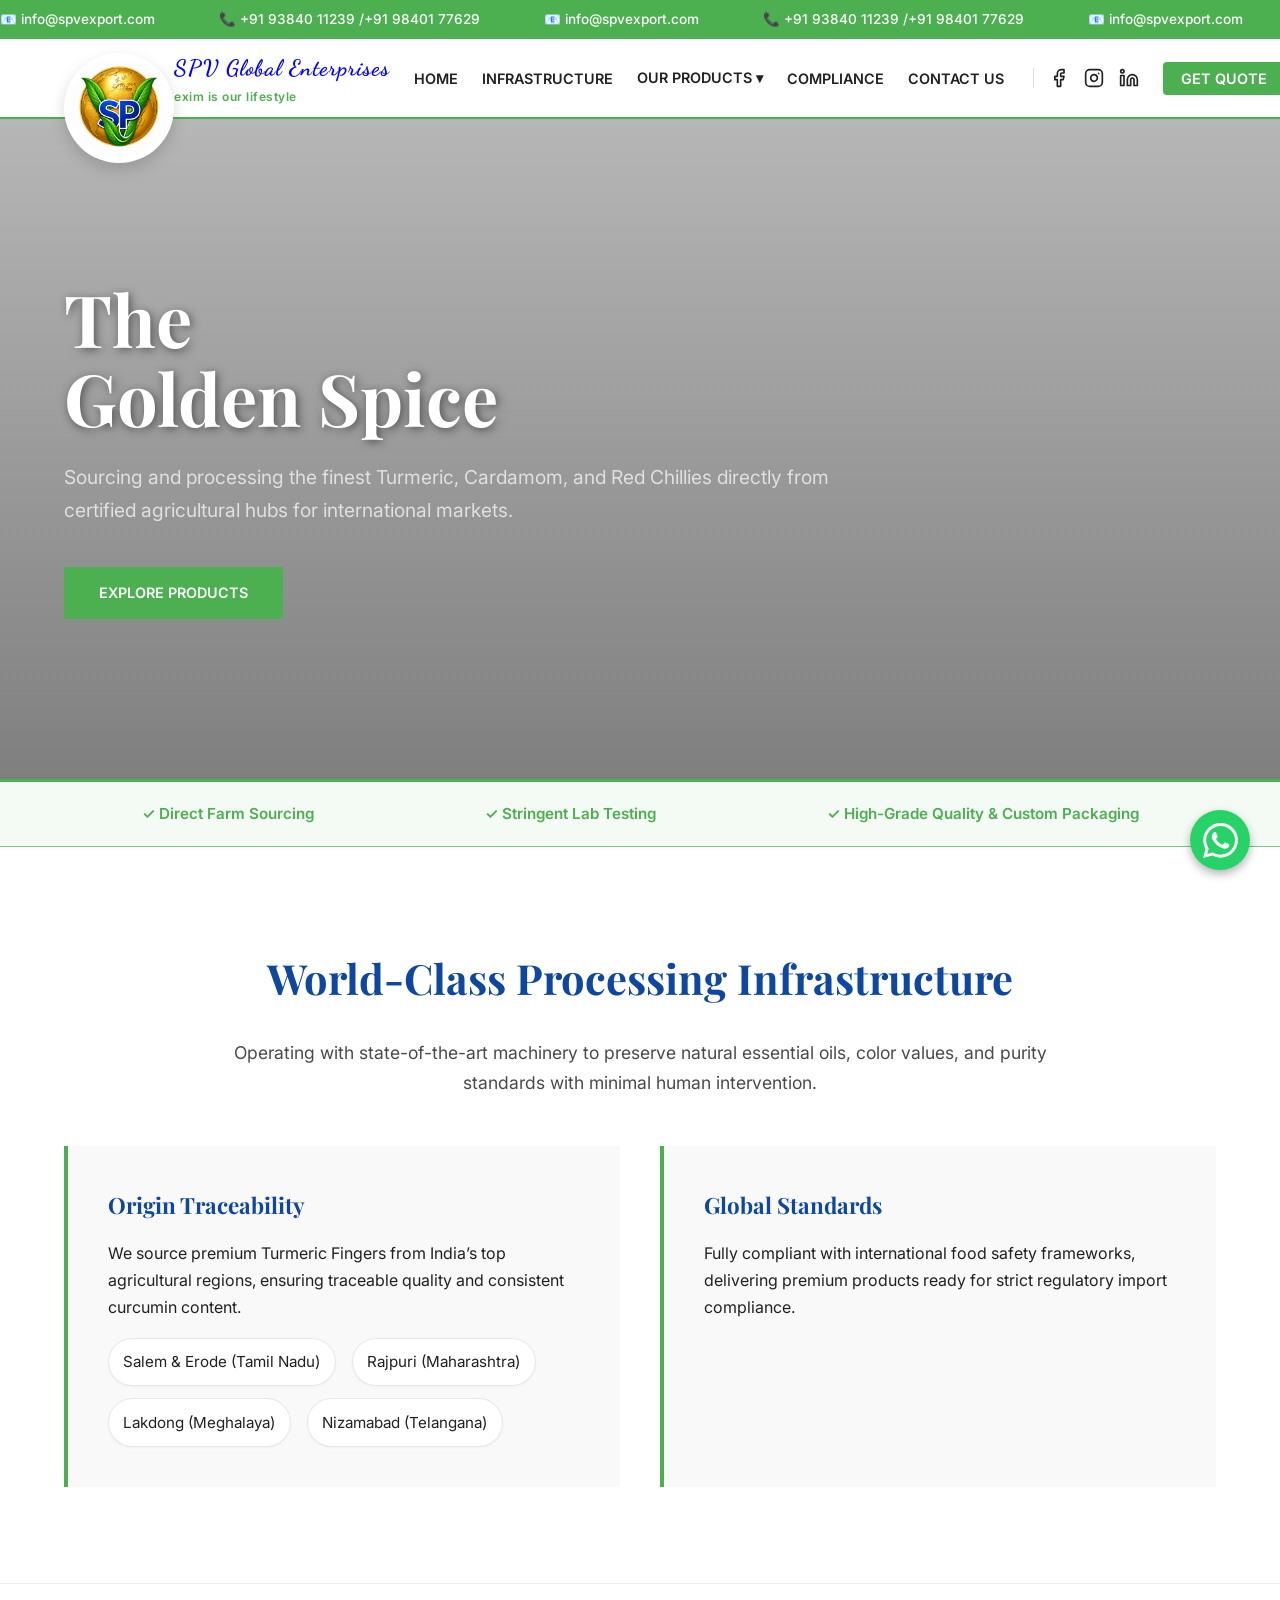
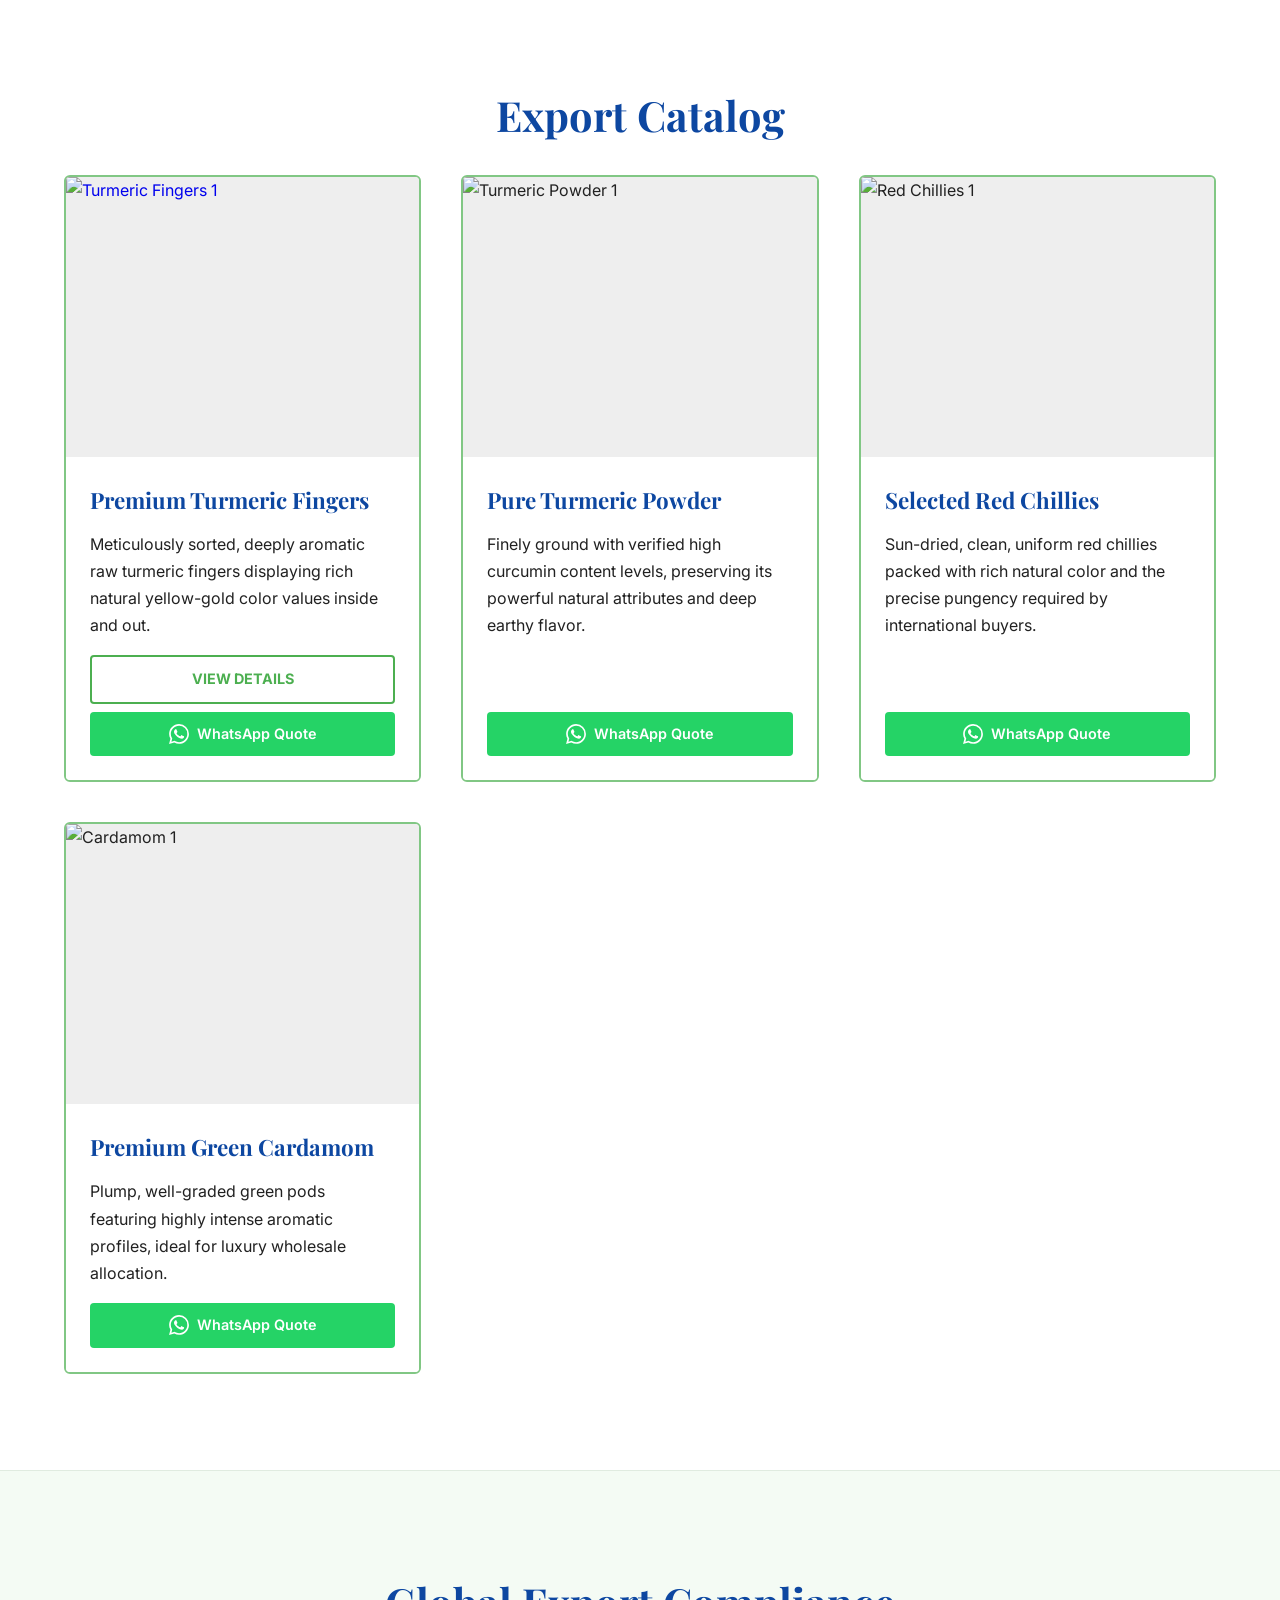
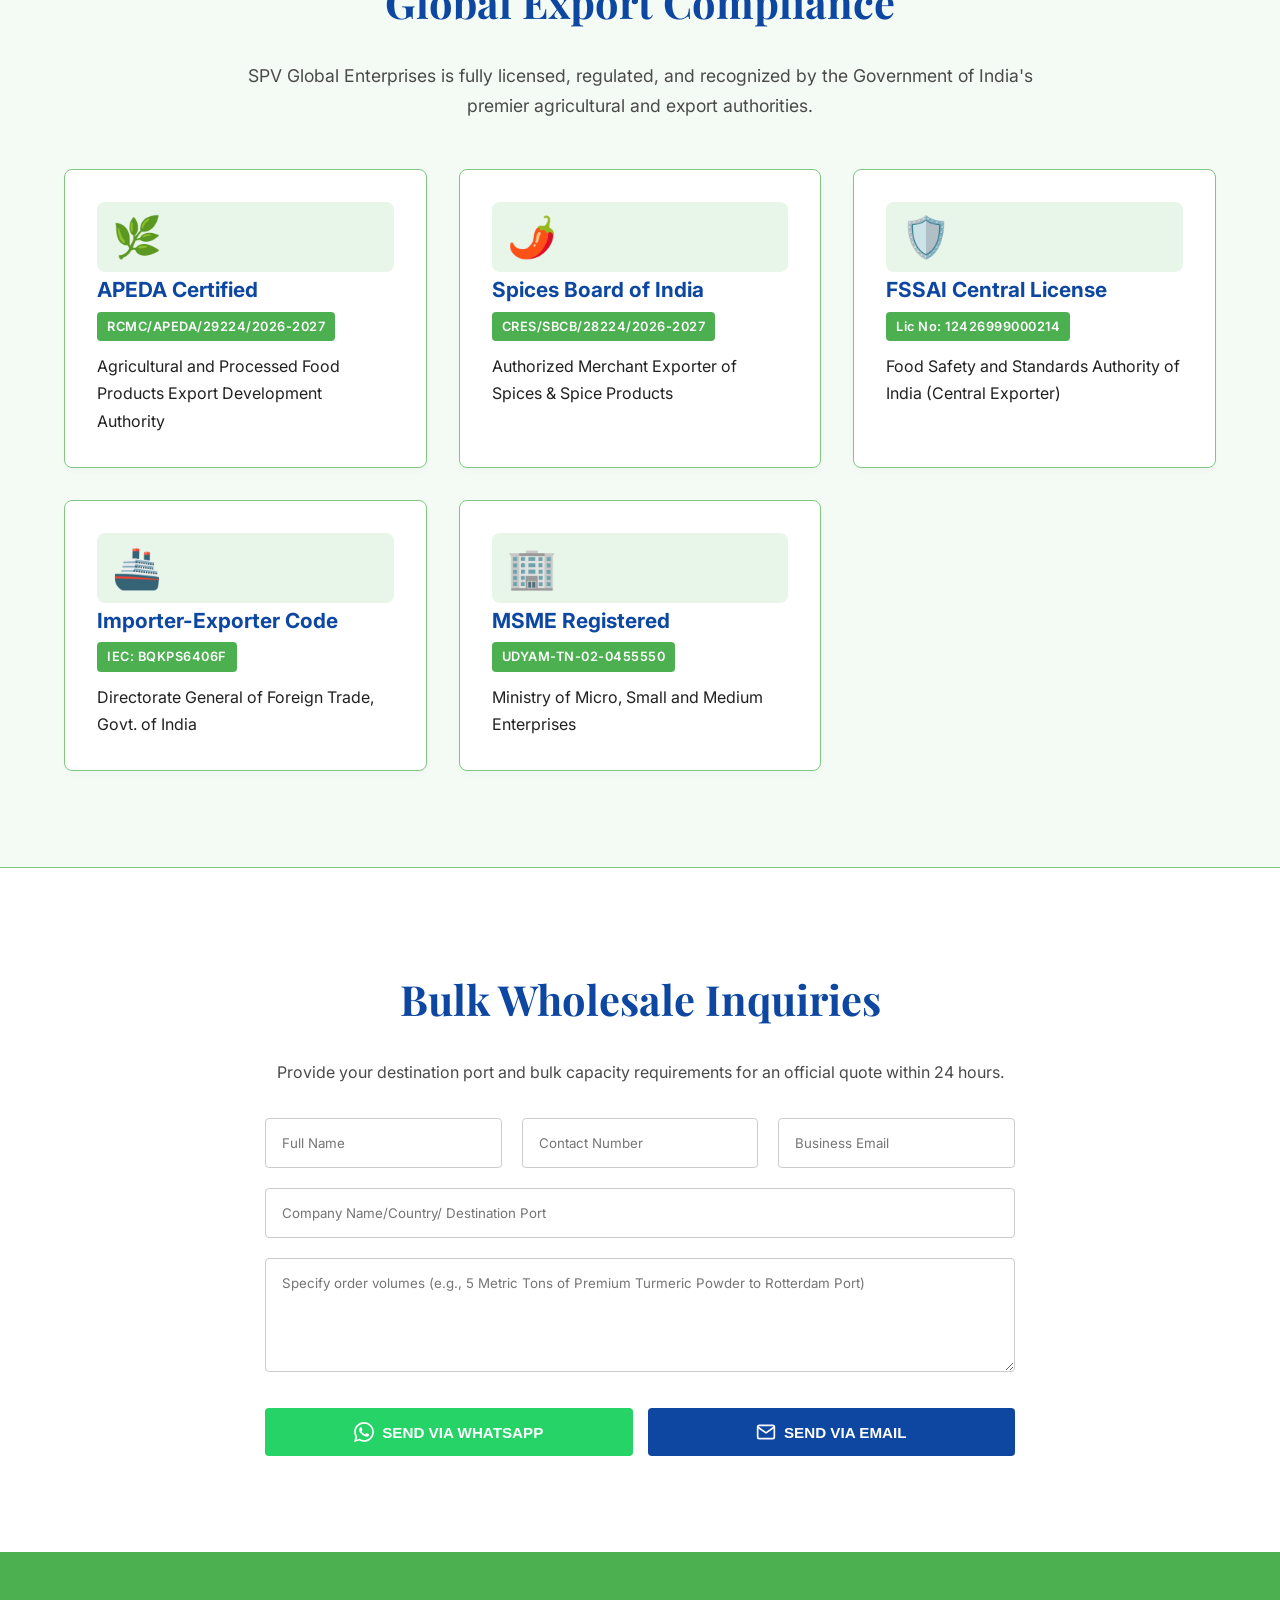
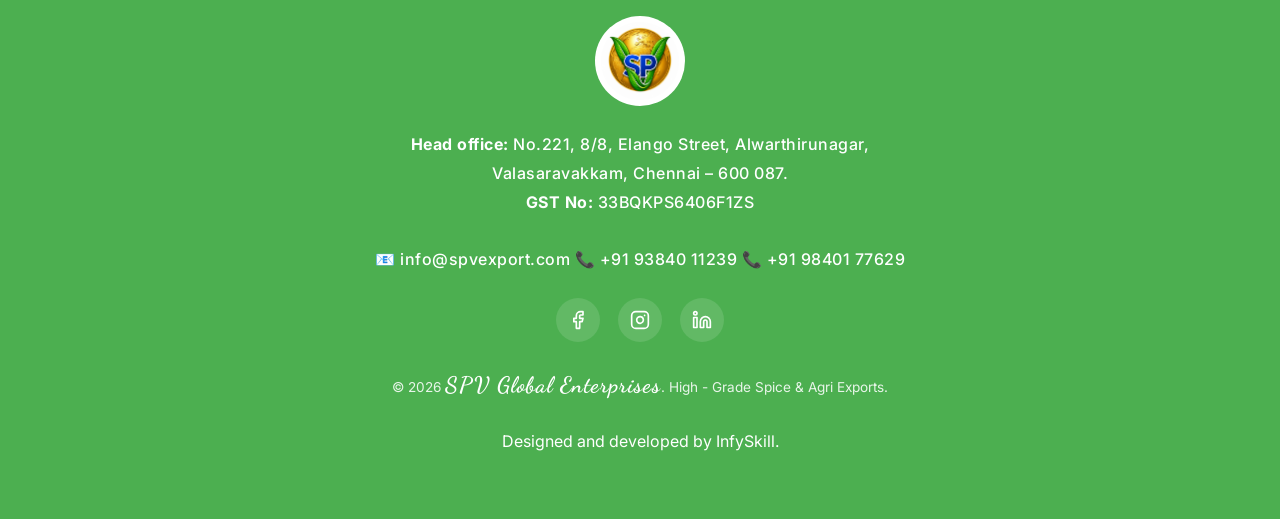
==== commit 3aac5a6c: "feat: enhance origin traceability section with detailed sourcing information and styling" ====
--- a/index.html
+++ b/index.html
@@ -114,7 +114,13 @@
         <div class="info-grid">
             <div class="info-box">
                 <h3>Origin Traceability</h3>
-                <p>Every single batch of our spices is thoroughly tracked back to prime agricultural zones, ensuring consistent curcumin content and hotness indexes.</p>
+                <p>We source premium Turmeric Fingers from India’s top agricultural regions, ensuring traceable quality and consistent curcumin content.</p>
+                <div class="origin-hubs">
+                    <span>Salem & Erode (Tamil Nadu)</span>
+                    <span>Rajpuri (Maharashtra)</span>
+                    <span>Lakdong (Meghalaya)</span>
+                    <span>Nizamabad (Telangana)</span>
+                </div>
             </div>
             <div class="info-box">
                 <h3>Global Standards</h3>
--- a/css/style.css
+++ b/css/style.css
@@ -97,7 +97,7 @@
 
 .brand-container .logo img { 
     position: absolute; 
-    top: 6px;
+    top: -25px; /* Aggressively shifted the logo upwards */
     height: 110px; 
     width: 110px; 
     object-fit: contain; 
@@ -267,7 +267,7 @@
     font-size: 0.9rem;
     transition: background-color 0.3s;
     width: 100%;
-    margin-top: 0; /* Reset margin since we use flex gap now */
+    margin-top: 0; 
 }
 .btn-wa:hover { background-color: #1ebe57; }
 .btn-wa svg {
@@ -280,7 +280,7 @@
 .hero {
     padding: 10rem 5%;
     background: linear-gradient(rgba(10, 15, 10, 0.3), rgba(0, 0, 0, 0.5)),
-                url('https://res.cloudinary.com/dfp6vcrcp/image/upload/v1779897756/bg_n6yecz.jpg') center/cover no-repeat;
+                url('https://res.cloudinary.com/dfp6vcrcp/image/upload/v1781108314/background_image_pyfmth.png') center/cover no-repeat;
     border-bottom: 3px solid var(--primary-green);
 }
 .hero-content { max-width: 800px; }
@@ -310,6 +310,23 @@
 .info-section { padding: 6rem 5%; max-width: 1300px; margin: 0 auto; }
 .info-grid { display: grid; grid-template-columns: repeat(auto-fit, minmax(300px, 1fr)); gap: 2.5rem; }
 .info-box { padding: 2.5rem; border-left: 4px solid var(--primary-green); background-color: #f9f9f9; }
+.origin-hubs {
+    display: flex;
+    flex-wrap: wrap;
+    gap: 0.75rem 1rem;
+    margin-top: 1rem;
+}
+.origin-hubs span {
+    display: inline-flex;
+    align-items: center;
+    padding: 0.65rem 0.9rem;
+    border-radius: 9999px;
+    background: #ffffff;
+    border: 1px solid rgba(0, 0, 0, 0.09);
+    box-shadow: 0 1px 2px rgba(0, 0, 0, 0.04);
+    font-size: 0.95rem;
+    color: var(--text-color);
+}
 .info-box h3 { color: var(--title-blue); font-size: 1.4rem; margin-bottom: 1rem; }
 
 /* Portfolio Container Updates */
@@ -621,7 +638,9 @@
     .nav-links a { font-size: 0.8rem; }
     
     .brand-container .logo { width: 85px; }
-    .brand-container .logo img { height: 95px; width: 95px; top: 10px; }
+    
+    /* Lifted Logo for mid-screens */
+    .brand-container .logo img { height: 95px; width: 95px; top: -15px; }
     
     .brand-text .company-name { font-size: 1.5rem; }
     
@@ -641,7 +660,8 @@
     .brand-container { gap: 10px; margin-right: 0; }
     .brand-container .logo { width: 75px; }
     
-    .brand-container .logo img { height: 75px; width: 75px; top: 12px; padding: 4px; }
+    /* Lifted Logo for mobile */
+    .brand-container .logo img { height: 75px; width: 75px; top: -5px; padding: 4px; }
 
     .brand-text .company-name { font-size: 1.3rem; }
     .brand-text .tagline { font-size: 0.55rem; letter-spacing: 0px; }
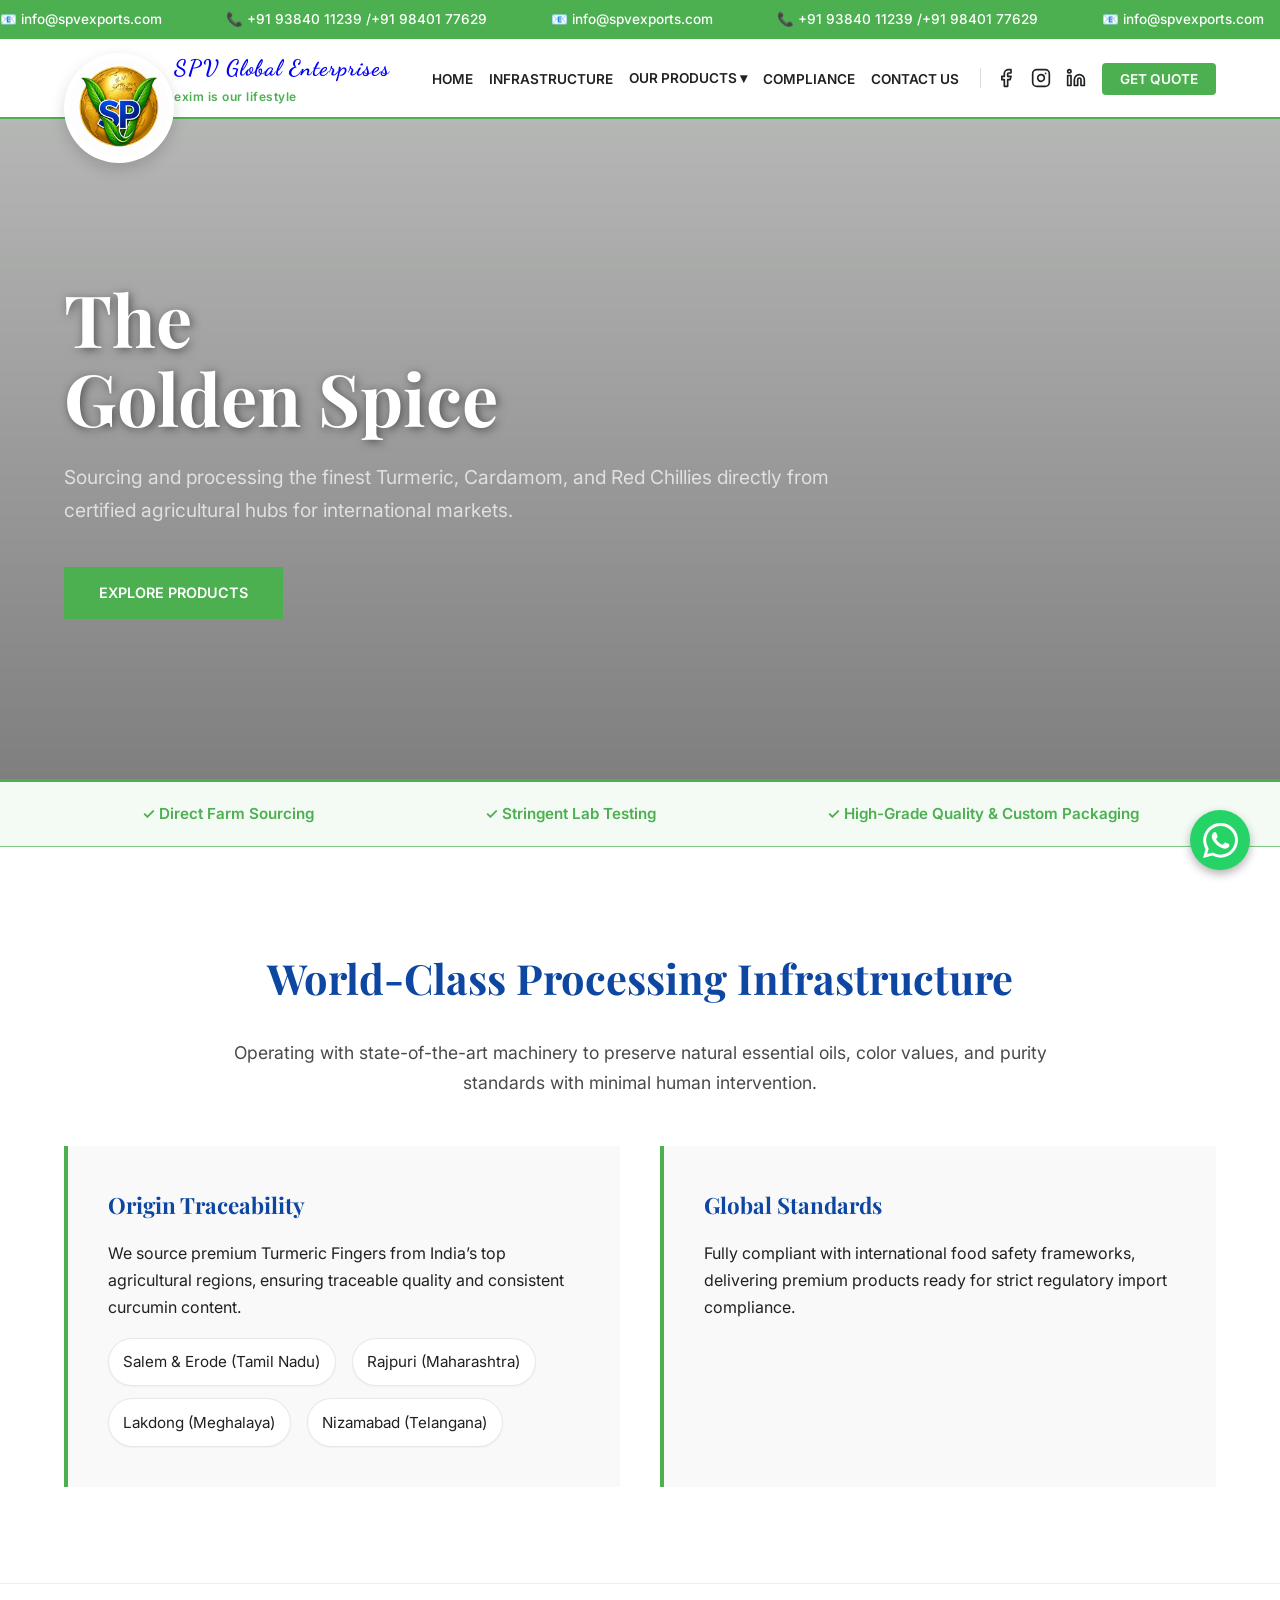
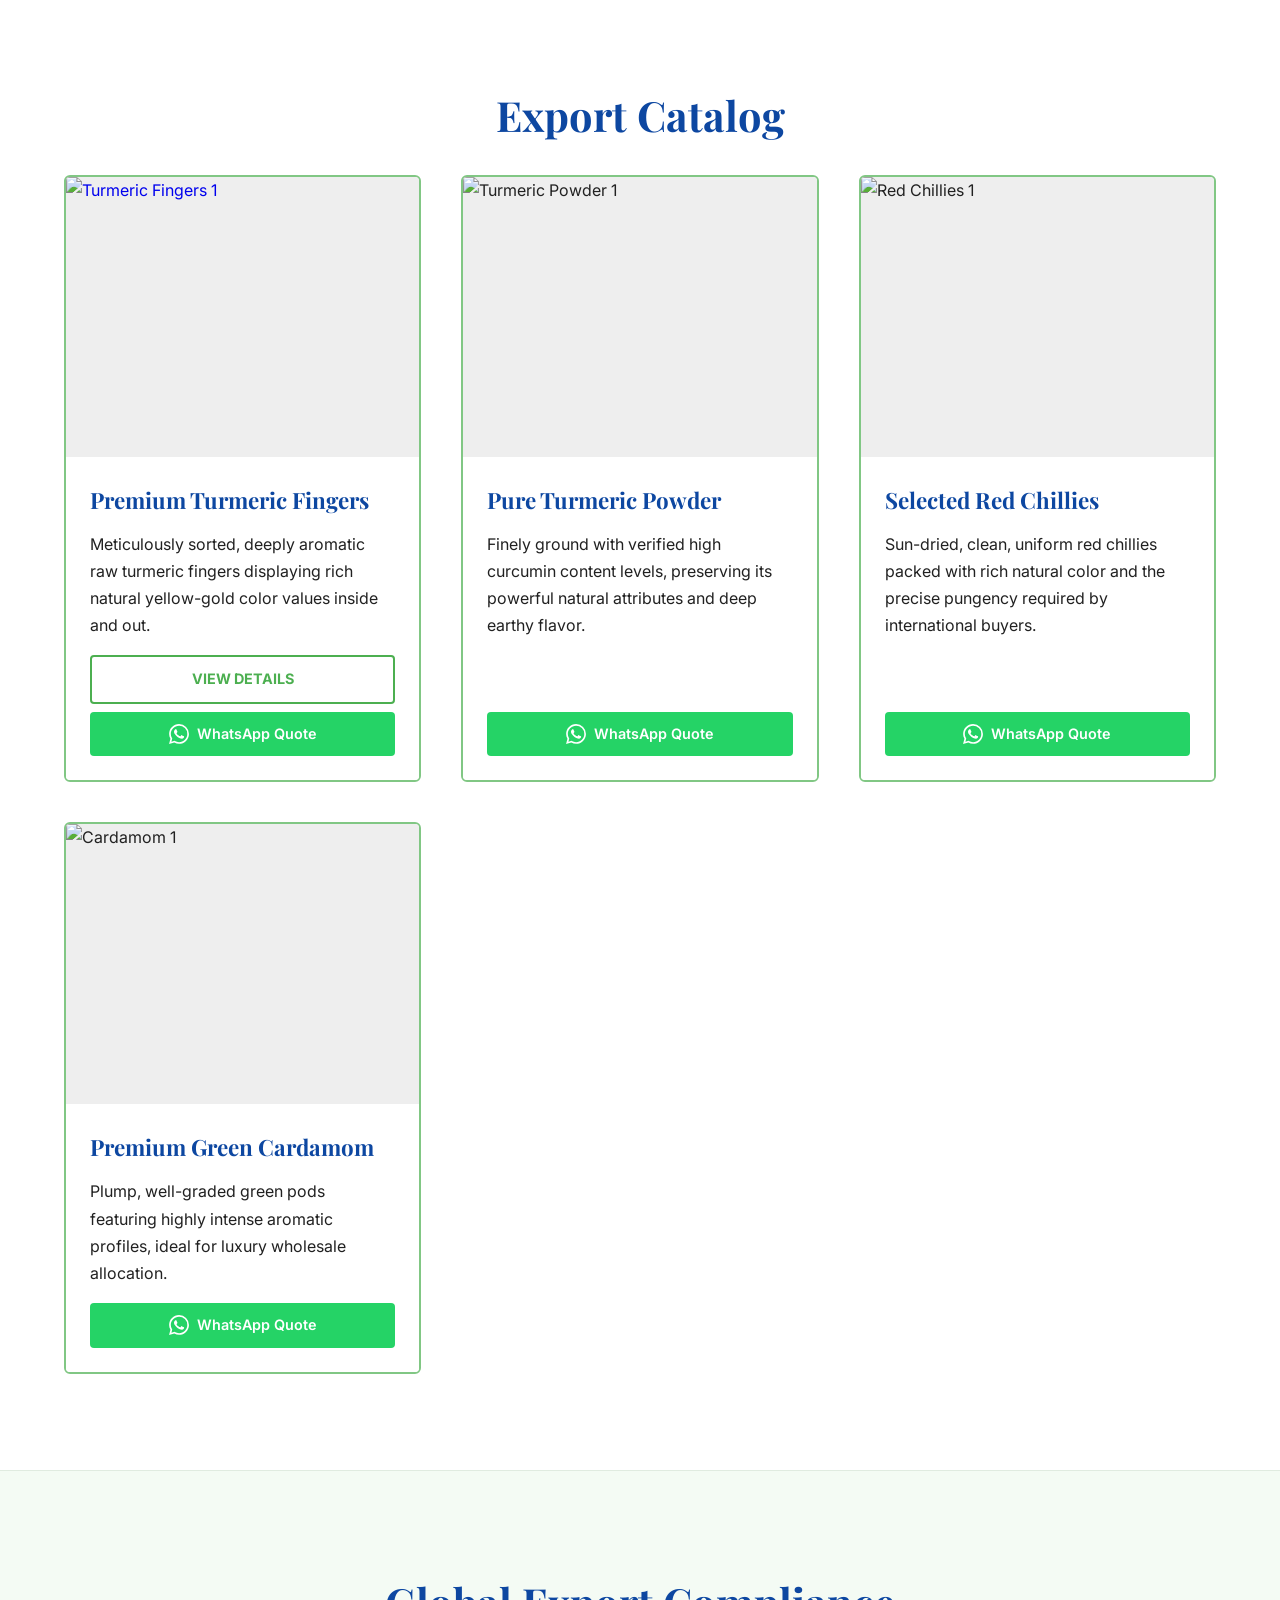
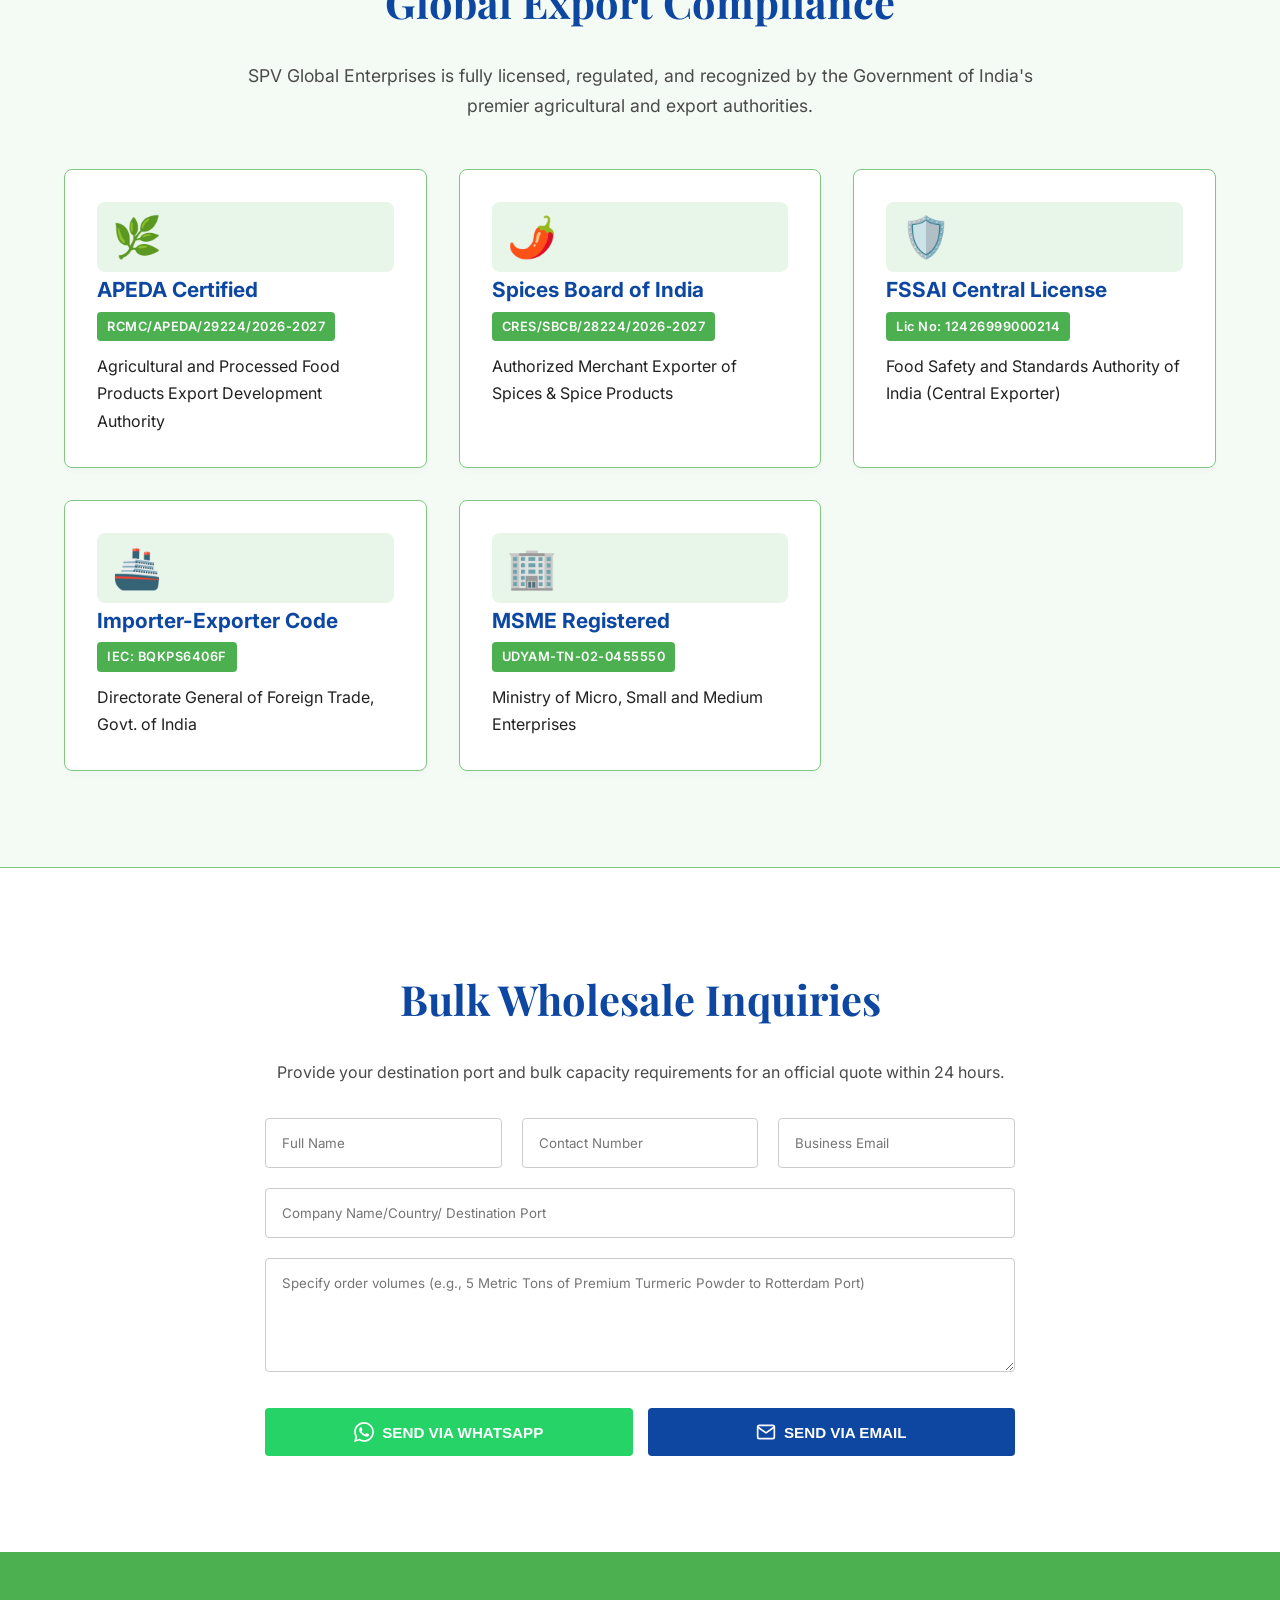
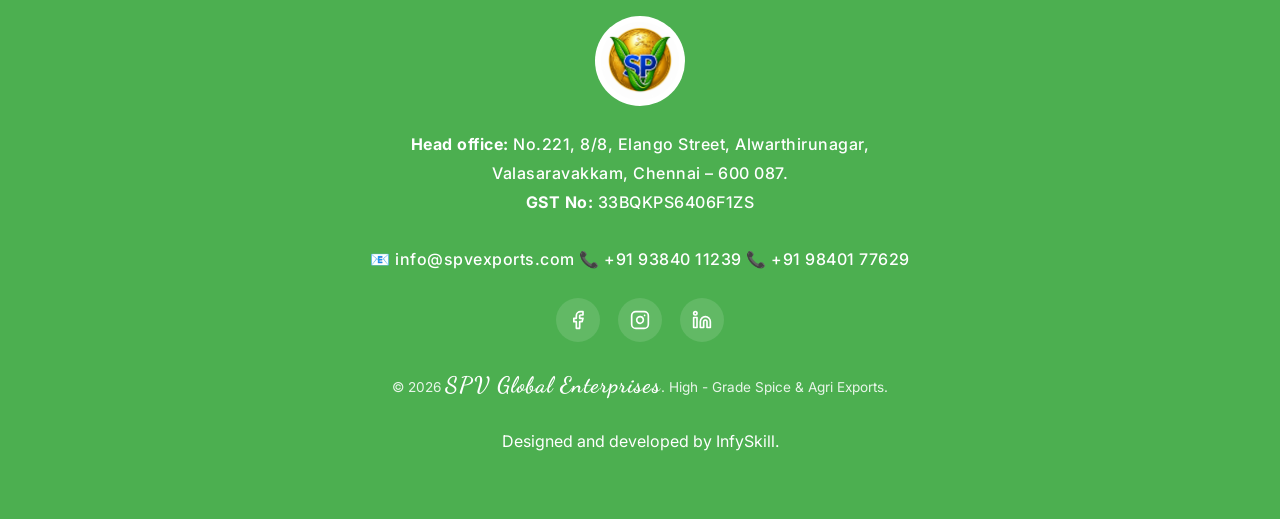
==== commit c3b33ec4: "Update email address from info@spvexport.com to info@spvexports.com" ====
--- a/index.html
+++ b/index.html
@@ -16,17 +16,17 @@
 
     <div class="top-bar">
         <div class="top-bar-container">
-            <span>📧 info@spvexport.com</span>
-            <span>📞 +91 93840 11239 /+91 98401 77629</span>
-            <span>📧 info@spvexport.com</span>
-            <span>📞 +91 93840 11239 /+91 98401 77629</span>
-            <span>📧 info@spvexport.com</span>
-            <span>📞 +91 93840 11239 /+91 98401 77629</span>
-            <span>📧 info@spvexport.com</span>
-            <span>📞 +91 93840 11239 /+91 98401 77629</span>
-            <span>📧 info@spvexport.com</span>
-            <span>📞 +91 93840 11239 /+91 98401 77629</span>
-            <span>📧 info@spvexport.com</span>
+            <span>📧 info@spvexports.com</span>
+            <span>📞 +91 93840 11239 /+91 98401 77629</span>
+            <span>📧 info@spvexports.com</span>
+            <span>📞 +91 93840 11239 /+91 98401 77629</span>
+            <span>📧 info@spvexports.com</span>
+            <span>📞 +91 93840 11239 /+91 98401 77629</span>
+            <span>📧 info@spvexports.com</span>
+            <span>📞 +91 93840 11239 /+91 98401 77629</span>
+            <span>📧 info@spvexports.com</span>
+            <span>📞 +91 93840 11239 /+91 98401 77629</span>
+            <span>📧 info@spvexports.com</span>
             <span>📞 +91 93840 11239 /+91 98401 77629</span>
         </div>
     </div>
@@ -337,7 +337,7 @@
             <div class="footer-contact">
                 <strong>Head office:</strong> No.221, 8/8, Elango Street, Alwarthirunagar,<br>Valasaravakkam, Chennai – 600 087.<br>
                 <strong>GST No:</strong> 33BQKPS6406F1ZS<br><br>
-                <span class="footer-contact-line footer-email">📧 info@spvexport.com</span>
+                <span class="footer-contact-line footer-email">📧 info@spvexports.com</span>
                 <span class="footer-contact-line footer-phone">📞 +91 93840 11239</span>
                 <span class="footer-contact-line footer-phone">📞 +91 98401 77629</span>
             </div>
@@ -390,4 +390,4 @@
     <script src="https://cdnjs.cloudflare.com/ajax/libs/pdf.js/3.9.179/pdf.min.js"></script>
     <script src="js/main.js"></script>
 </body>
-</html>+</html>
--- a/css/style.css
+++ b/css/style.css
@@ -212,6 +212,11 @@
     border-radius: 4px;
     white-space: nowrap; 
     text-align: center;
+    transition: background-color 0.3s, transform 0.3s;
+}
+.btn-nav:hover {
+    background-color: #388E3C;
+    transform: translateY(-2px);
 }
 
 /* Dynamic Product Action Buttons */
@@ -630,22 +635,40 @@
 }
 
 /* ======================================================= */
-/* RESPONSIVE OPTIMIZATION MEDIA QUERIES (FIXED ALIGNMENT) */
+/* RESPONSIVE OPTIMIZATION MEDIA QUERIES (NAVBAR FIXED)    */
 /* ======================================================= */
 
+/* Large screens scaling to prevent overlap */
+@media (max-width: 1300px) {
+    .nav-links { gap: 1rem; }
+    .nav-links a { font-size: 0.85rem; }
+    .brand-text .company-name { font-size: 1.5rem; }
+}
+
 @media (max-width: 1150px) {
-    .nav-links { gap: 1rem; }
-    .nav-links a { font-size: 0.8rem; }
-    
-    .brand-container .logo { width: 85px; }
+    .nav-links { gap: 0.75rem; }
+    .nav-links a { font-size: 0.75rem; }
+    
+    .brand-container .logo { width: 80px; }
     
     /* Lifted Logo for mid-screens */
-    .brand-container .logo img { height: 95px; width: 95px; top: -15px; }
-    
-    .brand-text .company-name { font-size: 1.5rem; }
-    
-    .nav-socials { gap: 10px; padding-left: 10px; }
-    .btn-nav { padding: 8px 12px; }
+    .brand-container .logo img { height: 90px; width: 90px; top: -10px; }
+    
+    .brand-text .company-name { font-size: 1.3rem; }
+    
+    .nav-socials { gap: 8px; padding-left: 8px; }
+    .btn-nav { padding: 8px 10px; font-size: 0.75rem; }
+}
+
+/* Tablets Landscape - Squeeze more to save Get Quote Button */
+@media (max-width: 992px) {
+    .nav-links { gap: 0.5rem; }
+    .brand-text .company-name { font-size: 1.1rem; }
+    .brand-text .tagline { font-size: 0.65rem; }
+    
+    /* Hide socials temporarily on small tablets to ensure Get Quote button visibility */
+    .nav-socials { display: none; }
+    .btn-nav { padding: 6px 8px; font-size: 0.7rem; }
 }
 
 @media (max-width: 900px) {
@@ -705,6 +728,7 @@
     .dropdown-content a { padding: 15px; }
 
     .nav-socials {
+        display: flex; /* Bring socials back inside hamburger menu */
         border-left: none;
         border-top: 1px solid #eee;
         padding-left: 0;
@@ -715,7 +739,15 @@
         justify-content: center;
     }
 
-    .btn-nav { width: 200px; display: inline-block; margin: 0 auto; }
+    .btn-nav { 
+        width: 80%; 
+        max-width: 250px;
+        display: flex;
+        justify-content: center;
+        margin: 10px auto; 
+        padding: 12px;
+        font-size: 0.95rem;
+    }
 
     .hero { padding: 6rem 5%; }
     .hero h1 { font-size: 2.8rem; }
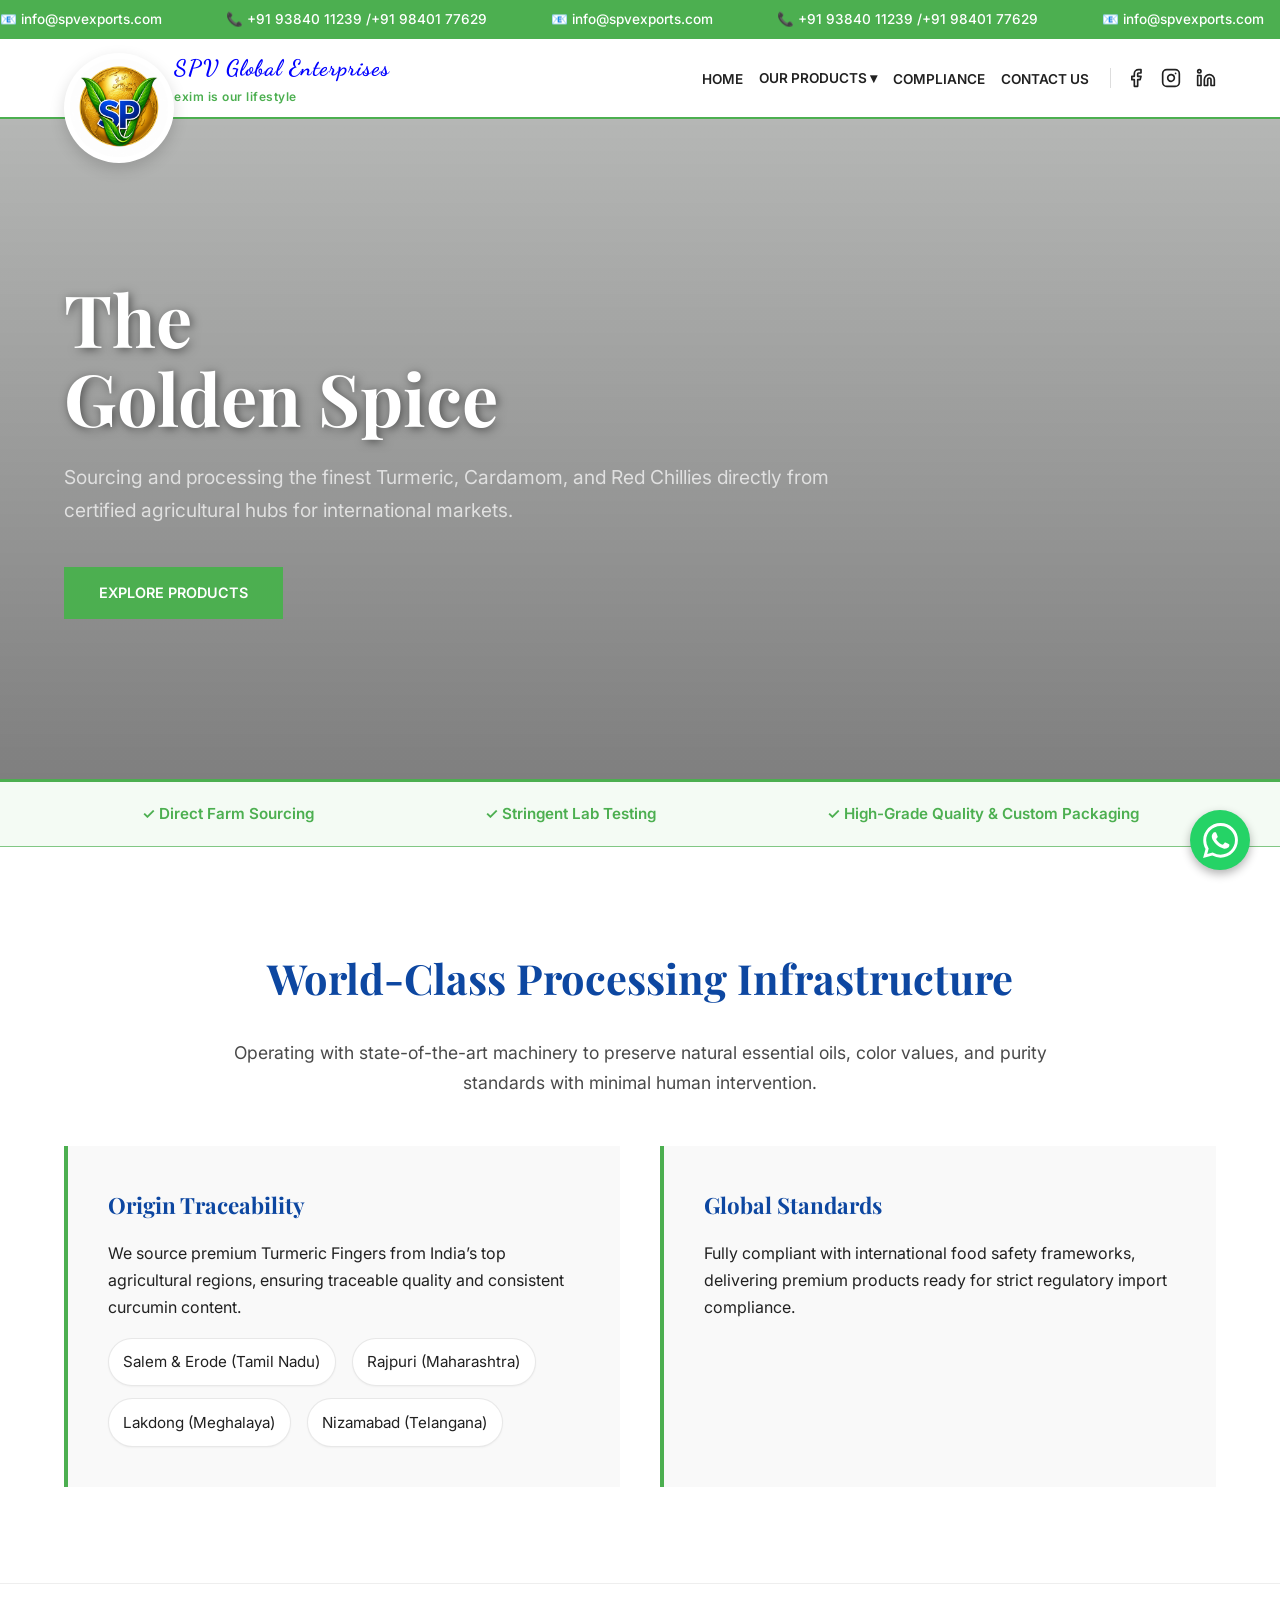
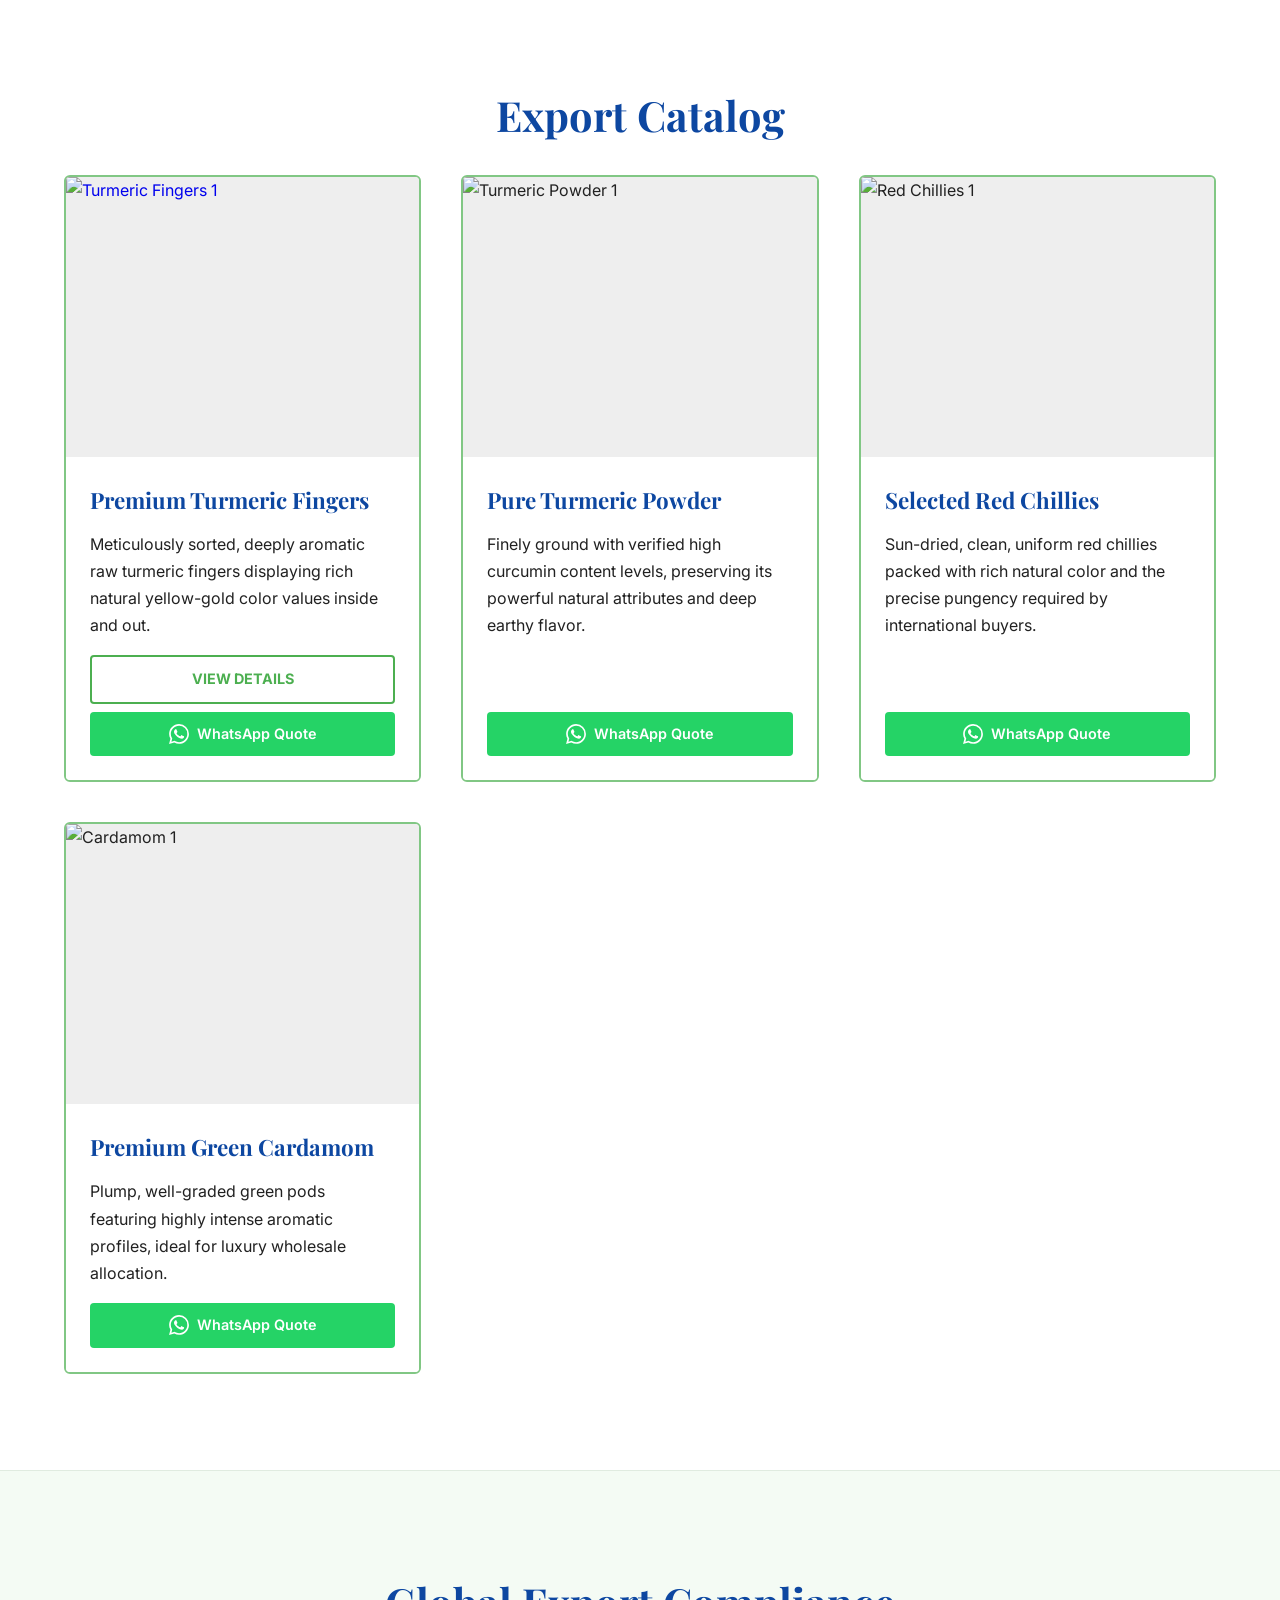
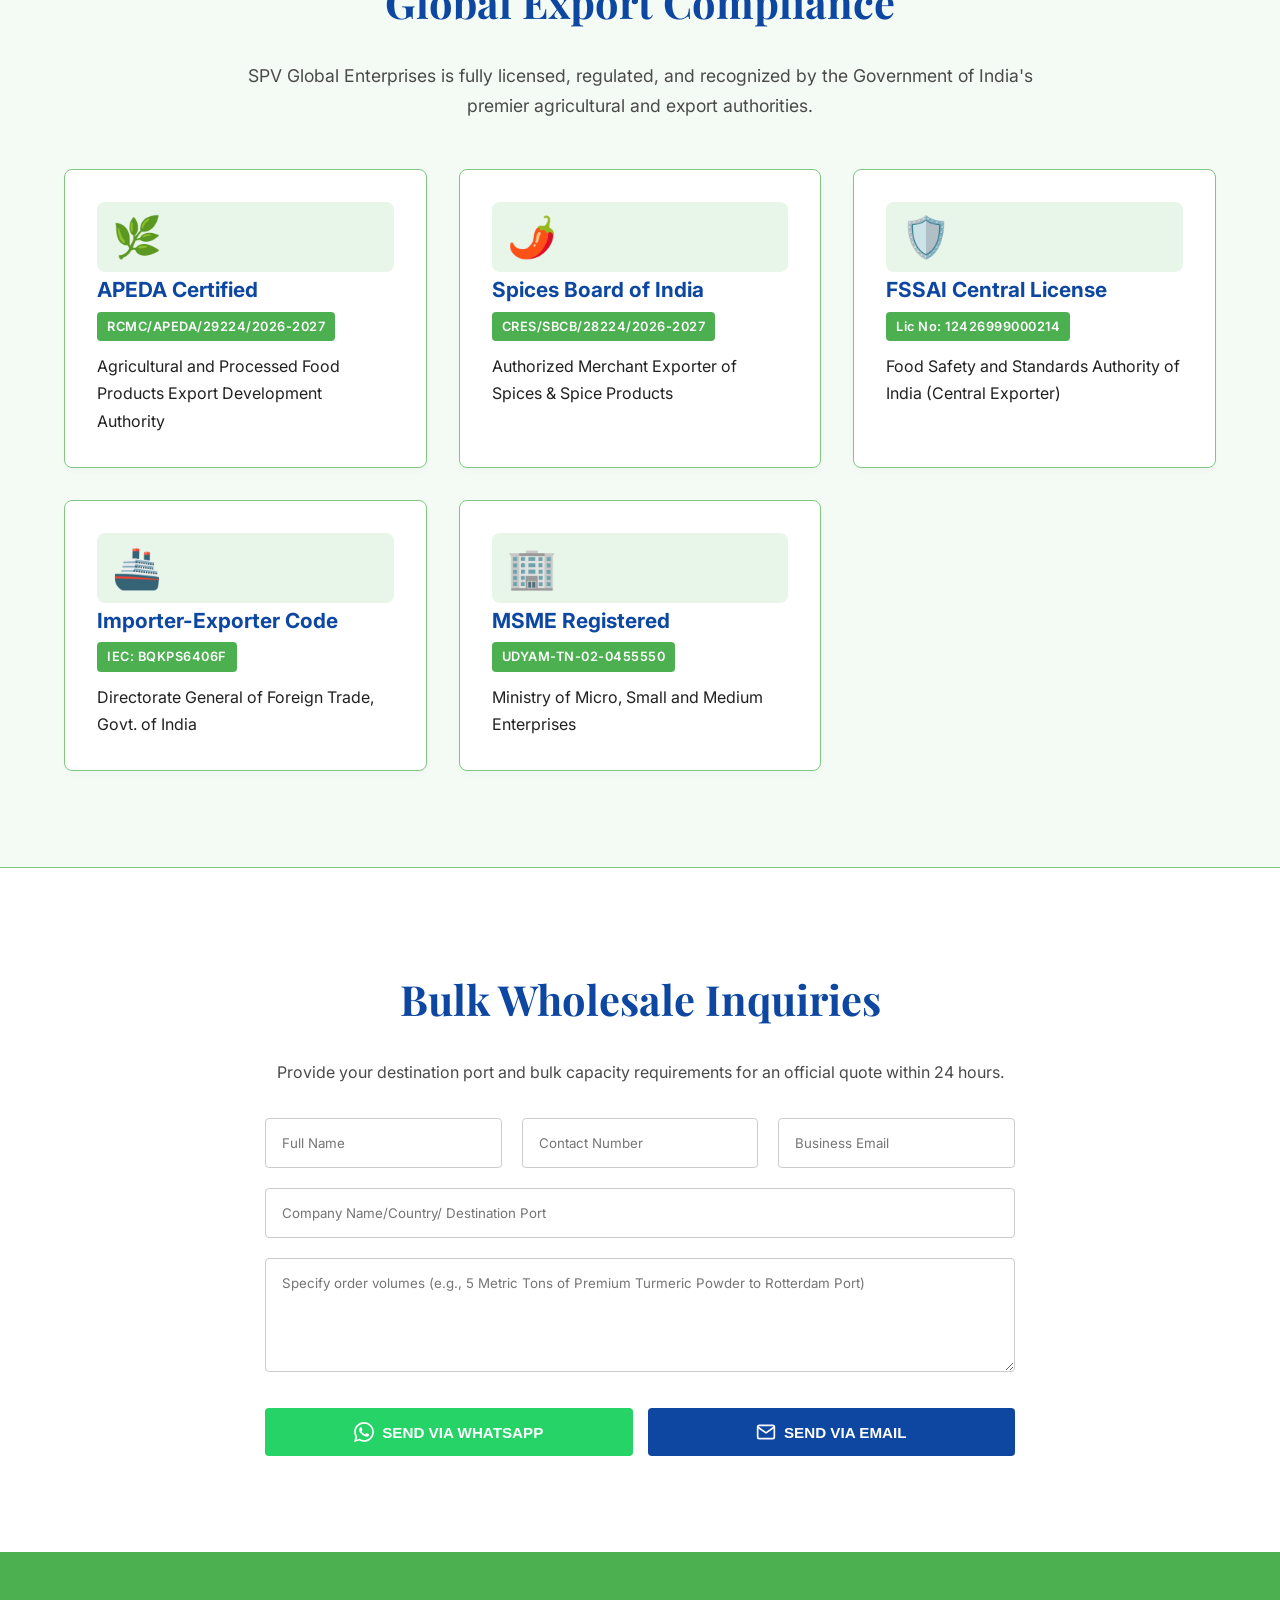
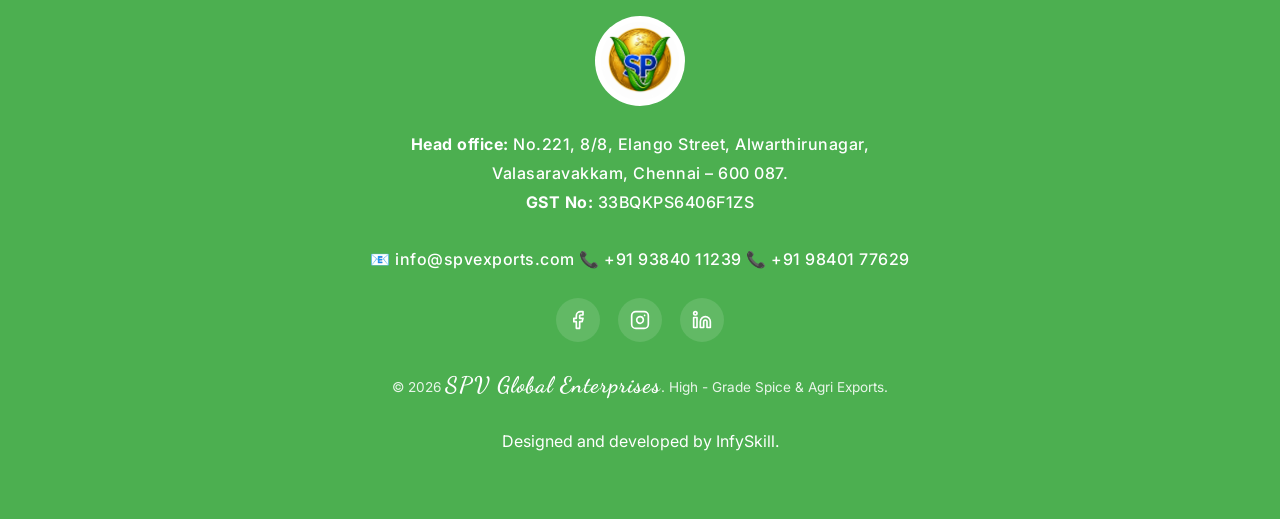
==== commit b9eaeb7a: "Comment out navigation links in index.html Comment out 'Infrastructure' and 'Get Quote' links in nav" ====
--- a/index.html
+++ b/index.html
@@ -50,7 +50,7 @@
 
         <ul class="nav-links" id="nav-links">
             <li><a href="index.html#home">Home</a></li>
-            <li><a href="index.html#infrastructure">Infrastructure</a></li>
+            <!-- <li><a href="index.html#infrastructure">Infrastructure</a></li> -->
             
             <li class="dropdown" id="dropdown-parent">
                 <a href="javascript:void(0)" class="dropbtn" id="mobile-dropdown-toggle">Our Products ▾</a>
@@ -87,7 +87,7 @@
                 </a>
             </li>
 
-            <li><a href="index.html#contact" class="btn-nav">Get Quote</a></li>
+            <!-- <li><a href="index.html#contact" class="btn-nav">Get Quote</a></li> -->
         </ul>
     </nav>
 
